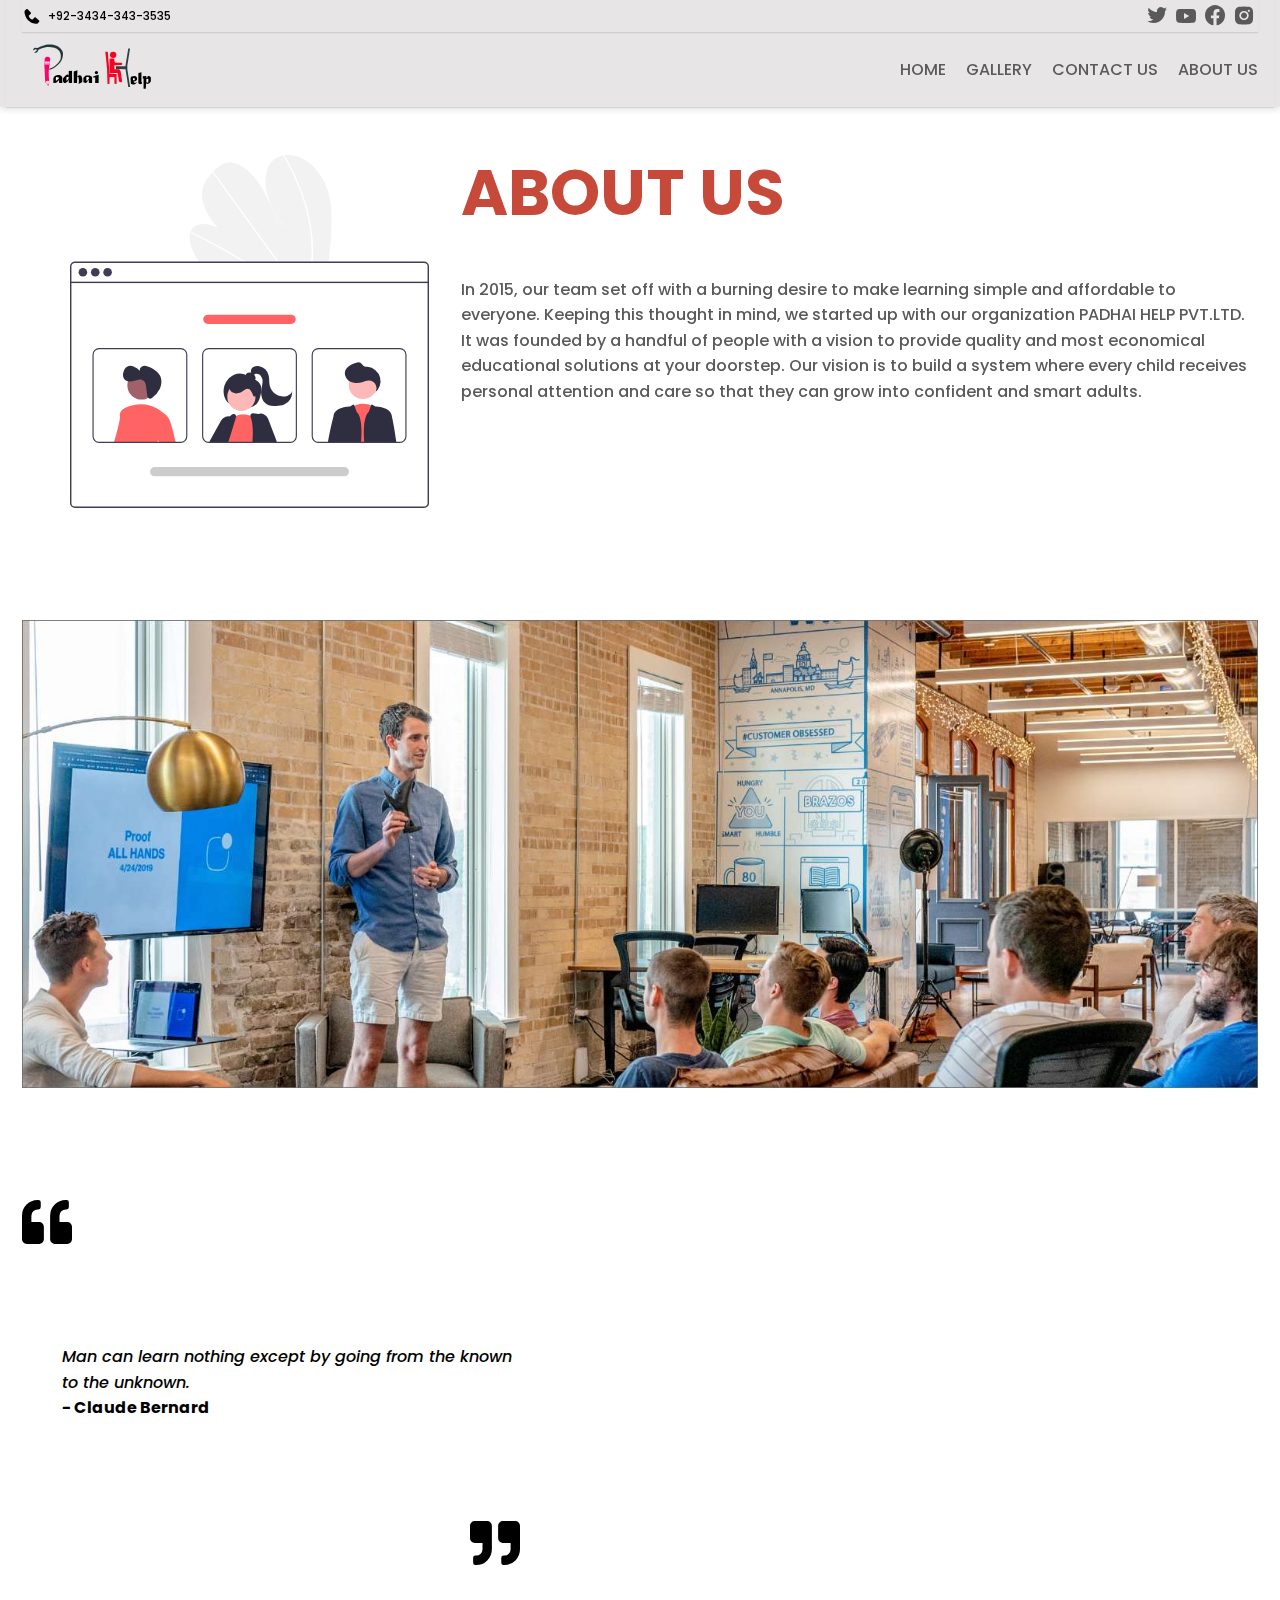
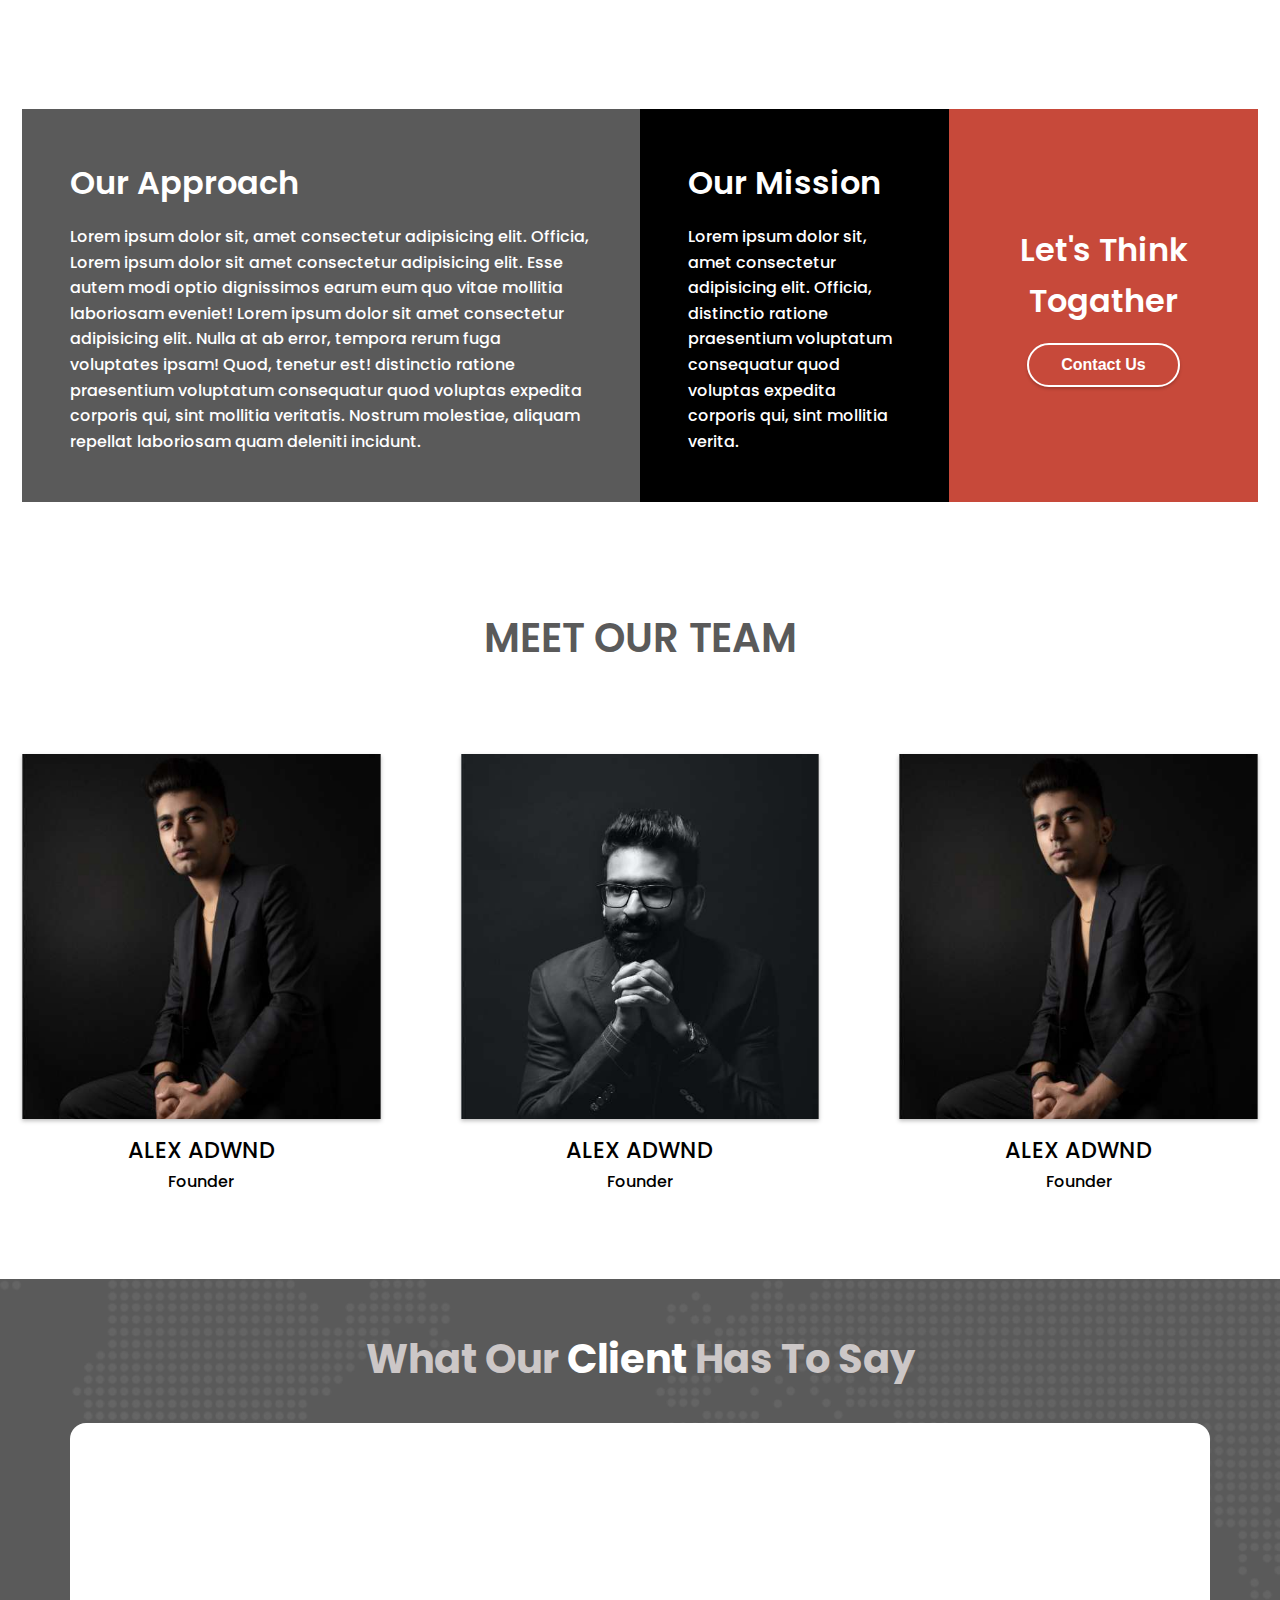
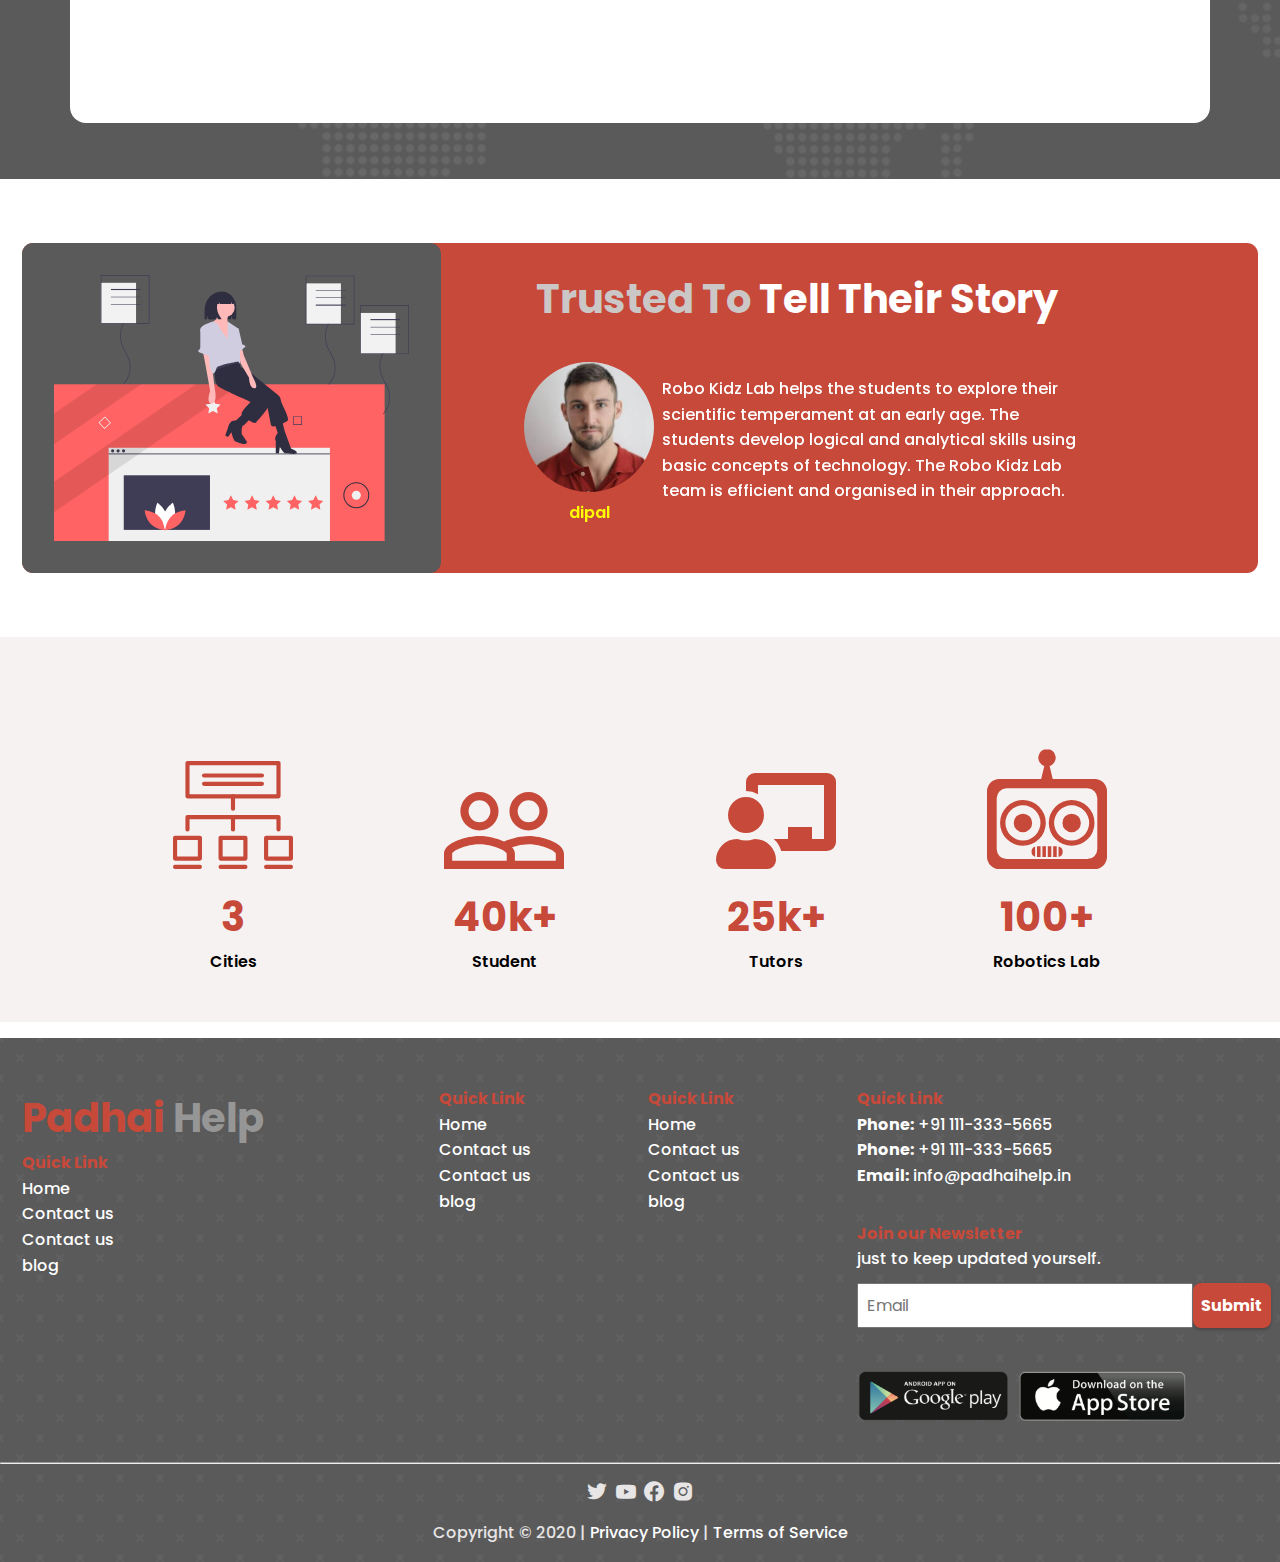
==== aboutus.html @ 0d26198f "first commit" ====
<!DOCTYPE html>
<html lang="en">

<head>
    <meta charset="UTF-8">
    <meta name="viewport" content="width=device-width, initial-scale=1.0">
    <!-- ===== SWIPER CSS ===== -->
    <link rel="stylesheet" href="assets/css/swiper-bundle.min.css">
    <!-- ===== BOX ICONS ===== -->
    <link href='https://cdn.jsdelivr.net/npm/boxicons@2.0.5/css/boxicons.min.css' rel='stylesheet'>
    <!-- ===== CSS ===== -->
    <link rel="stylesheet" href="assets/css/styles.css">

    <script src="https://unpkg.com/aos@2.3.1/dist/aos.js"></script>
    <link href="https://unpkg.com/aos@2.3.1/dist/aos.css" rel="stylesheet">
    <title>Padhai Help</title>
</head>

<body>
    <!--===== SCROLL TOP =====-->
    <a href="#" class="scrolltop" id="scroll-top">
            <i class='bx bx-chevron-up scrolltop__icon'></i>
        </a>


    <!--===== HEADER =====-->
    <header class="top-header" id="header">
        <div class="bd-container top__nav">
            <div class="top__nav">
                <div class="nav top__item">
                    <div class="phone">
                        <i class='bx bxs-phone'></i>
                        <p class="phone__text">+92-3434-343-3535</p>
                    </div>
                    <div class="top__social">
                        <i class='bx bxl-twitter'></i>
                        <i class='bx bxl-youtube'></i>
                        <i class='bx bxl-facebook-circle'></i>
                        <i class='bx bxl-instagram-alt'></i>
                    </div>
                </div>
            </div>
            <nav class="nav">
                <a href="#" class="nav__logo"><img src="./assets/img/logo.svg" alt="" class="img__logo"></a>
                <div class="nav__menu" id="nav-menu">
                    <ul class="nav__list">
                        <li class="nav__item"><a href="./index.html" class="nav__link">home</a></li>
                        <li class="nav__item"><a href="./gallery.html" class="nav__link">gallery</a></li>
                        <li class="nav__item"><a href="./contactus.html" class="nav__link">contact us</a></li>
                        <li class="nav__item"><a href="./aboutus.html" class="nav__link">about us</a></li>
                    </ul>
                </div>
                <div class="nav__toggle">
                    <i class='bx bx-menu' id="nav-toggle"></i>
                </div>
            </nav>
        </div>
</header>


    <!-- about us. html sectiom -->
        <!--===== ABOUT =====-->
        <section class="section" data-aos="fade-up" data-aos-duration="3000">
            <div class="bd-container">
                <div class="main-grid ">
                    <img src="./assets/img/undraw_Team_page_re_cffb.svg" class="robot">
                    <div class="about__content">
                        <div>
                            <h2 class="main__title" style="font-size: 4rem;"><span>about us</span></h2>
                            <p>In 2015, our team set off with a burning desire to make learning simple and affordable to everyone. Keeping this thought in mind, we started up with our organization PADHAI HELP PVT.LTD. It was founded by a handful of people with a vision to provide quality and most economical educational solutions at your doorstep. Our vision is to build a system where every child receives personal attention and care so that they can grow into confident and smart adults.</p>
                        </div>
                    </div>
                </div>
            </div>
    </section>

    <section class="section">
        <div class="bd-container">
            <img src="./assets/img/austin-distel-rxpThOwuVgE-unsplash.jpg" alt="">
        </div>
    </section>


    <section class="section">
        <div class="bd-container">
            <div class="about-quote">
                <div class="blockquote" style="width: 100%; display: flex; justify-content: center; flex-direction: column; position: relative;">
                    <blockquote > 
                        <i style="margin-bottom: 2em;">Man can learn nothing except by going from the known to the unknown.</i>
                        <br>
                        <strong>- Claude Bernard</strong>
                    </blockquote>
                    <img src="./assets/img/Icon awesome-quote-left.svg" alt="" style="width:50px; position: absolute; top:0; left:0;">
                    <img src="./assets/img/Icon awesome-quote-right.svg" alt="" style="width:50px; position: absolute; bottom: 0; right:40px;">
                </div>

                <div>
                    <video width="100%" height="100%" autoplay muted loop>
                        <!-- control  -->
                        <source src="./assets/img/production ID_4065218.mp4" type="video/mp4">
                        Your browser does not support HTML video.
                    </video>
                </div>
            </div>
        </div>
    </section>


    <section class="section">
        <div class="bd-container ">
            <div class="about-mission__container">
                <div style="background-color: #5a5a5a; padding: 3em;">
                    <h2 style="color: #FFF; font-size: 2rem; text-transform: capitalize; margin-bottom: .5em;">our approach</h2>
                    <p>Lorem ipsum dolor sit, amet consectetur adipisicing elit. Officia, Lorem ipsum dolor sit amet consectetur adipisicing elit. Esse autem modi optio dignissimos earum eum quo vitae mollitia laboriosam eveniet! Lorem ipsum dolor sit amet consectetur adipisicing elit. Nulla at ab error, tempora rerum fuga voluptates ipsam! Quod, tenetur est! distinctio ratione praesentium voluptatum consequatur quod voluptas expedita corporis qui, sint mollitia veritatis. Nostrum molestiae, aliquam repellat laboriosam quam deleniti incidunt.</p>
                </div>
                <div style="background-color: #000; padding: 3em;">
                    <h2 style="color: #FFF; font-size: 2rem; text-transform: capitalize; margin-bottom: .5em;">our mission</h2>
                    <p>Lorem ipsum dolor sit, amet consectetur adipisicing elit. Officia, distinctio ratione praesentium voluptatum consequatur quod voluptas expedita corporis qui, sint mollitia verita.</p>
                </div>
                <div class="about-mission3" style="background-color: #C7493A; padding: 3em; display: flex; flex-direction: column; justify-content: center; align-items: center;">
                    <h2 style="color: #FFF; font-size: 2rem; text-transform: capitalize; margin-bottom: .5em; text-align: center;">Let's Think Togather</h2>
                    <button class="button secondery-btn demo__btn" style="border:2px solid white; color: white; border-radius: 5em;">contact us</button>
                </div>
            </div>
        </div>
    </section>


    <section class="section">
        <div class="bd-container ">
            <h1 class="main__title heading__center">meet our team</h1>

            <div class="team__container">
                <div class="main__gallery"style="padding:4em 0; grid-gap: 5em;">
                    <div>
                        <img src="./assets/img/vickiido-brcZCKc5E2Y-unsplash.jpg" alt="" class="main__gallery-img" style="padding:0; ">
                        <p style="text-transform:uppercase; font-size: 1.4rem; margin-top: .6em;" class="heading__center">alex adwnd</p>
                        <p style="text-transform:capitalize" class="heading__center">founder</p>
                    </div>
                    <div>
                        <img src="./assets/img/nith-in-w1N1WmLDyHU-unsplash.jpg" alt="" class="main__gallery-img" style="padding:0; ">
                        <p style="text-transform:uppercase; font-size: 1.4rem; margin-top: .6em;" class="heading__center">alex adwnd</p>
                        <p style="text-transform:capitalize" class="heading__center">founder</p>
                    </div>
                    <div>
                        <img src="./assets/img/vickiido-brcZCKc5E2Y-unsplash.jpg" alt="" class="main__gallery-img" style="padding:0; ">
                        <p style="text-transform:uppercase; font-size: 1.4rem; margin-top: .6em;" class="heading__center">alex adwnd</p>
                        <p style="text-transform:capitalize" class="heading__center">founder</p>
                    </div>
                </div>
            </div>
        </div>
    </section>





    
    
    <!-- about us. html sectiom end -->



        <!-- ===== video section ===== -->
        <section class="section section__video"  style="background-image: url('./assets/img/call-bg.png');" >
            <div class="bd-container">
              
                    <div class="video__container">
                        <h1 class="testimonial__title">what our<span> client </span>has to say</h1>
                        <video width="100%" autoplay muted loop>
                            <!-- control  -->
                            <source src="./assets/img/production ID_4065218.mp4" type="video/mp4">
                            Your browser does not support HTML video.
                        </video>

                    </div>
                
            </div>
        </section>


         <!--===== TESTIMONIAL =====-->
         <section class="section" >
            <div class=" bd-container">
                <div class="testimonial__container">

                    <img src="./assets/img/undraw_feedback_h2ft (1).svg" alt="" class="slider-1">

                    <div class="slider-2">
                        <h1 class="testimonial__title">Trusted to <span>tell their story</span></h1>
                    </div>
                    <div>
                        <div class="block-2 swiper-container">   <!-- Block for swiper-->
                            <div class="swiper-wrapper ">
                                <div class="swiper-slide">
                                    <div class="test__con">
                                        <div class="testimonial__profile">
                                            <img src="./assets/img/testimonial1.jpg" alt="" class="testimonial__img">
                                            <p class="testimonial__name">dipal</p>
                                        </div>
                                        <div class="testimonial__review">
                                            <p>Robo Kidz Lab helps the students to explore their scientific temperament at an early age. The students develop logical and analytical skills using basic concepts of technology. The Robo Kidz Lab team is efficient and organised in their approach.</p>
                                        </div>
                                    </div>
                                </div>
                                <div class="swiper-slide">
                                    <div class="test__con">
                                        <div class="testimonial__profile">
                                            <img src="./assets/img/testimonial2.jpg" alt="" class="testimonial__img">
                                            <p class="testimonial__name">ronaldo</p>
                                        </div>
                                        <div class="testimonial__review">
                                            <p>Robo Kidz Lab helps the students to explore their scientific temperament at an early age. The students develop logical and analytical skills using basic concepts of technology. The Robo Kidz Lab team is efficient and organised in their approach.</p>
                                        </div>
                                    </div>
                                </div>
                                <div class="swiper-slide">
                                    <div class="test__con">
                                        <div class="testimonial__profile">
                                            <img src="./assets/img/testimonial3.jpg" alt="" class="testimonial__img">
                                            <p class="testimonial__name">pingpong</p>
                                        </div>
                                        <div class="testimonial__review">
                                            <p>Robo Kidz Lab helps the students to explore their scientific temperament at an early age. The students develop logical and analytical skills using basic concepts of technology. The Robo Kidz Lab team is efficient and organised in their approach.</p>
                                        </div>
                                    </div>
                                </div>
                            </div>
                        </div>
                    </div>
                </div>
            </div>
        </section>   


        <!--===== quality Section  stats=====-->
        <section class="section"  style="background-color: #f7f2f2;">
            <div class="bd-container">
                <div>
                    <div class="best__svg">
                        <div class="best__container">
                            <div class="best__icon-img">
                                <img src="./assets/img/site_map_algorithm_scheme.svg" alt="" class="best__icon">
                            </div>
                            <div class="best__content">
                                <p class="best__detail">3</p>
                                <p class="best__icon-text">Cities</p>
                            </div>
                        </div>
                        <div class="best__container">
                            <div class="best__icon-img">
                                <img  src="./assets/img/Icon material-people-outline.svg" alt="" class="best__icon">
                            </div>
                            <div class="best__content">
                                <p class="best__detail">40k+</p>
                                <p class="best__icon-text">Student</p>
                            </div>
                        </div>
                        <div class="best__container">
                            <div class="best__icon-img">
                                <img  src="./assets/img/Icon awesome-chalkboard-teacher.svg" alt="" class="best__icon">
                            </div>
                            <div class="best__content">
                                <p class="best__detail">25k+</p>
                                <p class="best__icon-text">Tutors</p>
                            </div>
                        </div>
                        <div class="best__container">
                            <div class="best__icon-img">
                                <img style="color: #5a5a5a;" src="./assets/img/Icon simple-probot.svg" alt="" class="best__icon">
                            </div>
                            <div class="best__content">
                                <p class="best__detail">100+</p>
                                <p class="best__icon-text">Robotics Lab</p>
                            </div>
                        </div>
                    </div>
                </div>
            </div>
        </section>

       <!-- ===== footer== ===== -->
       <footer class="footer__container">
        <div class="bd-container">
            <div class="">
                <div class="footer-grid">
                    <div class="obj1">
                        <a href="#" class="footer__logo"><span>Padhai </span><span style="color:#969696;">Help</span></a>
                        <ul>
                            <li><span class="footer__head">Quick Link</span></li>
                            <li><a href="#">Home</a></li>
                            <li> <a href="#">Contact us</a></li>
                            <li> <a href="#">Contact us</a></li>
                            <li><a href="#">blog</a></li>
                        </ul>
                    </div>
                    <div class="obj2">
                        <ul>
                            <li><span class="footer__head">Quick Link</span></li>
                            <li><a href="#">Home</a></li>
                            <li> <a href="#">Contact us</a></li>
                            <li> <a href="#">Contact us</a></li>
                            <li><a href="#">blog</a></li>
                        </ul>
                    </div>
                    <div class="obj3">
                        <ul>
                            <li><span class="footer__head">Quick Link</span></li>
                            <li><a href="#">Home</a></li>
                            <li> <a href="#">Contact us</a></li>
                            <li> <a href="#">Contact us</a></li>
                            <li><a href="#">blog</a></li>
                        </ul>
                    </div>
                    <div class="obj4 flex__footer">
                        <div class="">
                            <ul>
                                <li><span class="footer__head">Quick Link</span></li>
                                <li><strong>Phone:</strong> +91 111-333-5665</li>
                                <li><strong>Phone:</strong> +91 111-333-5665</li>
                                <li><strong>Email:</strong> info@padhaihelp.in</li>
                            </ul>
                            <p class="footer__head" style="margin-top: 2em;">Join our Newsletter</p>
                            <p>just to keep updated yourself.</p>
                            <form>
                                <div class="footer__form">
                                    <input  type="email" placeholder="Email">
                                    <input  type="submit" class="main-btn button" value="Submit">
                                </div>
                            </form>
                        </div>
                        <img src="./assets/img/app-store.png" alt="" style="margin: 2em 0; width: 330px; align-self: flex-start;">
                    </div>
                </div>
            </div>
        </div>
        <hr>
        <div class="top__social" style="justify-content: center; color: #e7e5e5; margin:1em;">
            <i class='bx bxl-twitter'></i>
            <i class='bx bxl-youtube'></i>
            <i class='bx bxl-facebook-circle'></i>
            <i class='bx bxl-instagram-alt'></i>
        </div>
        <p style="text-align: center; color: #e7e5e5;">Copyright © 2020 | <a href='#'>Privacy Policy</a> | <a href='#'>Terms of Service</a></p>
    </footer>

    
    <!-- <script src="assets/js/mixitup.min.js"></script> -->
    <!-- ===== SWIPER JS ===== -->
    <script src="assets/js/swiper-bundle.min.js"></script>
    <!-- ===== GSAP ===== -->
    <!-- <script src="assets/js/gsap.min.js"></script> -->
    <!--===== MAIN JS =====-->
    <script src="assets/js/main.js"></script>
</body>

</html>
---- assets/css/styles.css ----
/*===== GOOGLE FONTS =====*/
@import url("https://fonts.googleapis.com/css2?family=Poppins:wght@400;500;600;700&display=swap");

/*===== VARIABLES CSS =====*/
:root {
    /* --header-height: 9rem; */
    /*===== Colors =====*/
    --first-color: #C7493A;
    --first-color-dark: #C7493A;
    --sec-color: #e7e5e5;
    --sec-color-dark: #5a5a5a;
    /*===== Font and typography =====*/


    --body-font: 'Poppins', sans-serif;
    --big-font-size: 2.5rem;
    --h1-font-size: 1.5rem;
    --h2-font-size: 1.25rem;
    --h3-font-size: 1.125rem;
    --normal-font-size: 1rem;
    --small-font-size: .913rem;
    --smallest-font-size: .713rem;
    /*===== Font weight =====*/
    --font-medium: 500;
    --font-semi-bold: 600;
    --font-bold: 700;
    /*===== Margenes =====*/
    --mb-1: .5em;
    --mb--7: .7em;
    --mb-2: 1em;
    --mb-3: 1.5em;
    --mb-4: 2em;
    --mb-5: 2.5em;
    --mb-6: 3em;
    /*===== z index =====*/
    --z-normal: 1;
    --z-tootip: 10;
    --z-fixed: 100;
}

/*===== BASE =====*/
*,
::before,
::after {
    box-sizing: border-box;
}

html {
    scroll-behavior: smooth;
}

body {
    margin: var(--header-height) 0 0 0;
    font-family: var(--body-font);
    font-size: var(--normal-font-size);
    font-weight: var(--font-medium);
    background-color: var(--first-color-lighten);
    color: var(--text-color);
    line-height: 1.6;
    overflow-x: hidden;
}

h1,
h2,
h3,
ul,
p {
    margin: 0;
}

h2,
h3 {
    font-weight: var(--font-semi-bold);
}

ul {
    padding: 0;
    list-style: none;
}

a {
    text-decoration: none;
    color: white;
}

img {
    max-width: 100%;
    height: auto;
    display: block;
}

span{
    color: var(--first-color-dark);
    font-weight: 700;
}

label {
    text-transform: capitalize;
}

input,
textarea{
    font-family: var(--body-font);
    font-size: var(--normal-font-size);
    margin-bottom: var(--mb-2);

}

/* ===== LAYOUT ===== */
.section {
    padding: var(--mb-6) 0; 
    margin-bottom: var(--mb-2);
}

.bd-container {
    max-width: calc(1300px - 2rem);
    padding-left: var(--mb-2);
    padding-right: var(--mb-2);
    margin: 0 auto;
}

.top-header {
    width: 100%;
    position: sticky;
    top: 0;
    left: 0;
    z-index: var(--z-fixed);
    background-color: var(--sec-color);
    box-shadow: 0 3px 6px rgba(0, 0, 0, 0.1);
}


/* reusable compononet */
.main__title{
    font-size: var(--big-font-size);
    text-transform: uppercase;
    color: var(--sec-color-dark);
    font-weight: var(--font-semi-bold);
    line-height: 1.2;
    margin-bottom: var(--mb--7);
}


/* =======form============ */
.textarea,
.input{
    width: 100%;
    border: none;
    padding: var(--mb--7);
}

.input {
    height: var(--mb-5);
}

.textarea {
    height: 8em;
}

.footer__form input{
    padding: var(--mb-1);
    margin:var(--mb--7) 0;
}


/* ====button==== */
.button {
    border: none;
    color: #FFF;
    font-size: var(--normal-font-size);
    font-weight:var(--font-bold);
    padding: var(--mb--7) var(--mb-4);
    border-radius: var(--mb-1);
    display: block;
    cursor: pointer;
    box-shadow: 0 2px 3px rgba(47, 10, 13, 0.25);
    text-transform: capitalize;
}

.main-btn{
    background-color: var(--first-color-dark);
    margin-right: var(--mb-2);
}

.main-btn:hover {
    background-color: var(--sec-color-dark);
}

.secondery-btn{
    border: 1px solid var(--first-color-dark);
    color: var(--first-color-dark);
    background-color: transparent;
}

.demo__btn{
    margin-top:var(--mb-2);
}

.secondery-btn:hover {
    background-color: var(--first-color-dark);
    color: white;
}

.service__button {
    margin-top: var(--mb-1);
    font-size: var(--normal-font-size);
}

.form__button {
    background-color: rgb(255, 136, 0);
    width: 9em;
    float: right;
}

.form__button:hover {
    background-color: rgb(255, 115, 0);
}

.footer__submit {
    max-width: 6em;
    border: none;
    background-color: var(--first-color-dark);
    color: #fff;
    font-weight: var(--font-bold)
}

.gallery__button {
    margin:1em auto;
}







/*===== NAV =====*/
.nav {
    height: var(--header-height);
    display: flex;
    justify-content: space-between;
    align-items: center;
}


/* first nav */
.top__nav {
    box-shadow: 0 1px 1px rgba(0, 0, 0, 0.1);
}

.top__item {
    height: var(--mb-4);
}

.phone {
    display: flex;
    align-items: center;
    font-size: var(--h2-font-size);
}

.phone__text {
    font-size: var(--smallest-font-size);
    margin-left: var(--mb-1);
}

.top__social {
    display: flex;
    color: var(--sec-color-dark);
}

.top__social i {
    margin: 0 .15rem;
    font-size: var(--h1-font-size);
}

/* second nav */
.img__logo {
    width: 140px;
}

.nav__item {
    margin-bottom: var(--mb-3);
}

.nav__link {
    color: var(--sec-color-dark);
    text-transform: uppercase;
    transition: .3s;
}

.nav__link:hover {
    color: var(--sec-color);
}

.nav__toggle {
    color: var(--sec-color-dark);
    font-size: var(--h1-font-size);
    cursor: pointer;
    display: flex;
    align-items: center;
}




/* ====== HOME ===== */
.section__home {
    background-color: #f7f2f2;
    padding: var(--mb-4) 0;
}

.home_slider-content {
    padding: 5em; 
}

.home_slider-container {
    display: grid;
    grid-template: repeat(2, 1fr) / repeat(1, 1fr);
}

.home_slider-btn {
    display: flex;
    flex-direction: column;
    align-items: center;
}


.slider__para{
    margin: 0 0 .2rem 0;
    color: var(--sec-color-dark);
    font-size: var(--small-font-size);
}

.heading__center{
    text-align: center;
}

.slider__img {
    width: 250px;
    height: 200px;
    margin: auto;
}



/* ======abiut us */
.main-grid {
    display: grid;
    grid-template-columns: minmax(1em, 1fr) repeat(12, minmax(0px, 122px)) minmax(1em, 1fr);
    grid-gap: var(--mb-4);
}

.robot {
    grid-column: 2/span 4;
}

.about__content {
    grid-column: 6/ span 9;
    color: var(--sec-color-dark);
    display:flex;
    flex-direction: column;
    justify-content: space-between;
}

.text-column {
    column-count: 2;
    column-gap: 40px;
    margin-top: var(--mb-3);
}


.about__btn{
    align-self: flex-end; 
    margin-top: 1em;
}


/* ===== OUR SERVICE =======*/
.bd-grid {
    display: grid;
}

.services__container {
    grid-template-columns: repeat(auto-fill, minmax(315px,1fr));
    gap: var(--mb-4);
    margin-top: var(--mb-6);
}

.services__card {
    padding: var(--mb-4);
    background-color: rgb(235, 235, 235);
    border-radius: var(--mb-1);
    transition: .4s;
    box-shadow: 0 4px 6px rgba(174, 190, 205, 0.3);
    display: flex;
    flex-direction: column;
}

.services__card:hover {
    transform: translateY(-0.5rem);
    box-shadow: 0 6px 8px rgba(174, 190, 205, 0.4);
    background-color: rgb(255, 255, 255);
}

.services__card span{
    font-size: var(--h1-font-size);
}

.service__img,
.service__detail{
    margin: var(--mb-1) 0;
}

.service__img {
    width: 100%;
    height: 150px;
    object-fit: cover;
}

.service__highlight {
    font-size: var(--h3-font-size);
    font-weight: var(--font-semi-bold);
    text-transform: capitalize;
}

.service__detail {
    font-size: var(--small-font-size);
    color: var(--sec-color-dark);
}





/* ====== THE BEST SECTION ===== */
.best__svg {
    display: flex;
    margin-top: var(--mb-4);
}

    
.best__icon-text {
    font-size: var(--normal-font-size);
    font-weight: var(--font-semi-bold);
    text-align: center;
}




/*===== GALLERY =====*/
.gallery__container{
    display: grid;
    grid-template-columns: repeat(auto-fill, minmax(300px, 1fr));
    grid-gap: var(--mb-3);
} 

.img__container {
    box-shadow: 0 0 var(--mb-1) rgba(0,0,0,.25);
    padding: var(--mb-1);
    background: white;
}

.img__container img {
    width: 100%;
}





/*    <!--===== TESTIMONIAL =====-->*/
.testimonial__container{
    background-color: var(--first-color-dark);
}


.testimonial__title{
    color: rgb(204, 199, 199);
    font-weight: var(--font-bold);
    font-size: var(--big-font-size);
    margin: 0 var(--mb-1);
    text-transform: capitalize;
}

.testimonial__title span,
.testimonial__review  {
    color: #FFF;
}

.testimonial__profile {
    color: yellow;
    font-weight: var(--font-semi-bold);
    display: flex;
    flex-direction: column;
    justify-content: center;
}

.testimonial__review {
    font-size: var(--normal-font-size);
    display: flex;
    align-items: center;
}

.testimonial__img {
    border-radius: 50%;
    width: 130px;
    margin: var(--mb-1) auto;
}

.testimonial__name {
    text-align: center;
}



/*===== quality Section =====*/
.best__detail {
    color: var(--first-color-dark);
    font-size: var(--big-font-size);
    font-weight: var(--font-bold);
    text-align: center;
}


/*===== form (ask youy query) =====*/
.query__grid {
    display: grid;
    grid-template-columns: 1fr 1fr;
    column-gap: var(--mb-2);
    grid-auto-rows: 310px;
    color: white;
}

.question__svg {
    display: flex;
    justify-content: center;
}

.faq__container {
    background-color: var(--sec-color-dark);
    border-top-right-radius: 25px;
    grid-column: 1;
    grid-row: 2;
    display: flex;
    flex-direction: column;
    justify-content: space-evenly;
    position:relative;
    font-size: var(--h2-font-size);
    color: #FFF;
    padding: 0 var(--mb-6);
}

.faq__leftOverlay,
.faq__rightOverlay{
    height: 100%; 
    width: 100%; 
    position:absolute; 
    top:0px; 
}

.faq__leftOverlay{
    background-color: #5a5a5a; 
    left:-100%;
}

.faq__rightOverlay{
    background-color: #C7493A; 
    right:-100%;
}

.form__container {
    background-color: var(--first-color);
    grid-column: 2;
    grid-row: 1/3;
    padding: var(--mb-4);
    border-radius: var(--mb-2) 0 0 var(--mb-2);
    position:relative;
}




/* ========video section ====== */
.section__video {
    background-color: var(--sec-color-dark);
    background-size: cover;
}

video {
    height: 300px;
    border-radius: var(--mb-2);
    margin-top: var(--mb-4);
    background-color: rgb(255, 255, 255);
}

.video__container {
    text-align: center;
    padding: 0 var(--mb-6);
}



/* ==========trusted by other============ */
.trust__img,
.trust__container {
    height: 150px;
}

.trust__container,
.trust__head  {
    display: flex;
}

.trust__head {
    align-items: center;
    background-color: var(--first-color-dark);
    color: #FFF;
    font-size: var(--h1-font-size);
    padding: var(--mb--7);
    z-index: var(--z-tootip); 
    position: relative;
}

.trust__overLay{
    height: 100%; 
    width: 210%; 
    position: absolute; 
    top:0px; 
    left:-200%;
}

.trust__list{
    display: flex; 
    cursor: grab;
    overflow: auto;
}

.swiper-container3{
    z-index: -1;
}


/* =======footer===== */
.footer__container {
    padding: var(--mb-6) 0 var(--mb-2);
    background-image: url("data:image/svg+xml,%3Csvg xmlns='http://www.w3.org/2000/svg' width='40' height='40' viewBox='0 0 40 40'%3E%3Cg fill-rule='evenodd'%3E%3Cg fill='%239C92AC' fill-opacity='0.1'%3E%3Cpath d='M0 38.59l2.83-2.83 1.41 1.41L1.41 40H0v-1.41zM0 1.4l2.83 2.83 1.41-1.41L1.41 0H0v1.41zM38.59 40l-2.83-2.83 1.41-1.41L40 38.59V40h-1.41zM40 1.41l-2.83 2.83-1.41-1.41L38.59 0H40v1.41zM20 18.6l2.83-2.83 1.41 1.41L21.41 20l2.83 2.83-1.41 1.41L20 21.41l-2.83 2.83-1.41-1.41L18.59 20l-2.83-2.83 1.41-1.41L20 18.59z'/%3E%3C/g%3E%3C/g%3E%3C/svg%3E");
    background-color: var(--sec-color-dark);
}

.footer-grid {
    display: grid;
    grid-template-columns: repeat(12, minmax(0px, 122px));
    grid-gap: 16px;
    color: #fff;
}

.footer__logo {
    font-size: var(--big-font-size);
    font-weight: var(--font-bold);
}

.obj1,
.obj4 {
    grid-column: span 4;
}

.obj2,
.obj3 {
    grid-column: span 2;
}

.footer__form {
    display: flex;
}


.footer__head {
    color: var(--first-color-dark);
    font-weight: var(--font-bold);
}



/* For small devices */
@media screen and (max-width: 1066px) {
    :root{
        --big-font-size: 2rem;
    }
    
    .robot{
        display: none;
    }

    .main-grid{
        display: initial;
    }

    .about__content{
        grid-column: 1/span 11;
    }

    .text-column {
        column-count: 1;
    }

    .bd-grid {
        gap: var(--mb--7);
    }

    .services__card {
        padding: var(--mb-2);
    }


    .obj1,
    .obj2,
    .obj3 {
        grid-column: span 4;
    }
    
    .obj4 {
        grid-column: 1/-1;

    }
    
    .flex__footer{
        display: flex;
        justify-content: space-between;

    }
}


/* ===== MEDIA QUERIES=====*/
/* below 768px */
@media screen and (max-width:780px) {
    .nav__menu {
        position: absolute;
        top: -300%;
        left: 0;
        width: 100%;
        padding-top: var(--mb-3);
        text-align: center;
        background-color: var(--sec-color);
        transition: .4s;
        box-shadow: 0 2px 4px rgba(0, 0, 0, 0.1);
        border-radius: 0 0 var(--mb-2) var(--mb-2);
        font-size: var(--small-font-size)
    }

    /* Active menu */
    .show-menu {
        top: calc(4.5rem);
    }

    .swiper-button-next,
    .swiper-button-prev {
        display: none;
    }

    .nav__top {
        display: none;
    }

    .home_slider-content {
        text-align: center;
        padding:3em 1em;
    }

    .slider-1 {
        display: none;
    }

    .tonnn {
        padding: var(--mb-6);
    }

    .testimonial__container {
        text-align: center;
        margin: var(--mb-5) 0;
        padding: var(--mb-4) var(--mb-2);
    }


    .question__svg,
    .faq__container {
        display: none;
    }

    
    .form__container {
        grid-column: span 2;
        margin-left: var(--mb-6);
    }

    .flex__footer{
        display: initial;
    }
    
    .best__icon {
        width: 100px;
        margin: 0 auto;
        padding: var(--mb-2)  0;
    }

    .testimonial__title{
        margin: 0 auto;
    }

    .video__container {
        padding: 0 var(--mb-1);
    }
    
    .services__container,
    .gallery__container
     {
        padding :0  8em;
    }


    .demo__btn{
        width: 80%;
        border-radius: 5em;
    }

    .main-btn{
        margin: 0;
    }

    .section__home {
        padding:0;
    }

    .about__btn{
        margin-top: 1em;
    }

    .gallery__button {
        margin:2em auto;
    }
    
    .hid-p{
        display: none;
    }






    .best__svg{
        flex-direction: column;
    }

    .best__container{
        display: flex;
        margin-bottom: 3em;
        justify-content: center;
        align-items: center;
    }

    .best__icon-img{
        background-color: var(--sec-color);
        border-radius: 50%;
        padding:1.2em 2em;
    }

    .best__content{
        width:30%; 
        text-align: center;
    }
}

@media screen and (max-width:618px) {
    .services__container,
    .gallery__container
     {
        padding :0  3em;
    }
    
    .best__icon {
        width: 65px;
        padding: var(--mb-2)  0;
    }

    .obj1{
        grid-column: 1/-1;
    }
    .obj4 {
        grid-column: 1/-1;
    }

    .obj2,
    .obj3 {
        grid-column: span 6;
        grid-row: 4;
    }
}

@media screen and (max-width:500px) {
    .services__container,
    .gallery__container{
        padding :0;
    }

    .form__container {
        margin-left: 0;
    }

    .faq__rightOverlay{
        display: none;
    }

    .testi{
        background-color: var(--first-color);
    }
    
    .footer__form {
        flex-direction: column;
    }

    .bd-grid,
    .gallery__container{
        display: initial;
    }

    .services__card{
        margin-bottom: var(--mb-2);
    }

    .form__container {

        grid-column: 1/-1;
  
        padding: 0;
    }

}


/* above 768px will all applied (pc) */

@media screen and (min-width: 780px) { 
    .home_slider-btn {
        flex-direction: row;
    }

    .demo__btn{
        margin:0;
        /* border-radius: 10em; */
    }

    .nav__list {
        display: flex;
    }

    .nav__item {
        margin: 0 0 0 20px;
    }

    .nav__toggle {
        display: none;
    }

    .swiper-button-next,
    .swiper-button-prev {
        display: block;
    }


    .slider__para{
        font-size: var(--normal-font-size);
        padding-right: 4rem;
    }

    .home_slider-text {
        grid-column: 2;
        grid-row: 1/4;
        align-self: center;
    }

    .home_slider-img {
        grid-row: 1 / -1;
    }



    .slider__img {
        width: 450px;
        height: 400px;

    }


    .testimonial__container {
        display: grid;
        column-gap: var(--mb-3);
        grid-template-columns: auto 60%;
        grid-template-rows: auto auto;
        border-radius: var(--mb--7);
        height: 330px;
    }

    
    .slider-2,
    .slider-1  {
        display: flex;
        align-items: center;
    }

    .slider-1 {
        grid-row: 1/-1;
        background-color: #5a5a5a;
        justify-content: center;
        padding: 2rem;
        border-radius: var(--mb--7);
        height:330px;
    }




    .best__svg {
        justify-content: space-evenly;
        align-items: flex-end;
        
    }

    .best__icon {
        width: 120px;
        padding: var(--mb-4) 0 var(--mb-2) 0;
    }


    







    .test__con {
        display: flex;
        max-width:35em;
       
    }

    .testimonial__profile {
        width:700px;
        display: block;
    }



    .home_slider-container {
        display: grid;
        grid-template: repeat(4, 1fr) / repeat(2, 1fr);

    }

    .hid-pc{
        display: none;
    }

}



/* For tall screens on mobiles y desktop*/

/*===== Slider (swiper) =====*/
.swiper-pagination {
    position: absolute;

}

.swiper-button-prev {
    position: absolute;
    right: 0px;
}

.swiper-pagination-bullet-active {
    background-color: var(--first-color);
}

.swiper-pagination-bullet {
    padding: .350rem;
}

.swiper-button-next:after,
.swiper-button-prev:after {
    color: var(--first-color-dark);
}

/*===== SCROLL TOP =====*/
.scrolltop {
    position: fixed;
    right: 1rem;
    bottom: -20%;
    display: flex;
    justify-content: center;
    align-items: center;
    padding: .5rem;
    background: rgba(123, 111, 113, 0.7);
    border-radius: .5rem;
    z-index: var(--z-tootip);
    transition: .4s;
    visibility: hidden;
  }
  
  .scrolltop:hover {
    background-color: var(--first-color);
  }
  
  .scrolltop__icon {
    font-size: 2rem;
  }
  
  .show-scroll {
    visibility: visible;
    bottom: 1.5rem;
  }









  /* ============Gallery.html=============== */
.gallery__header{
    background-color: var(--sec-color);
    border-radius: var(--mb-1);
    margin-top: var(--mb-3);
}

  .gallery__background-img{
    height: 300px;
    background-repeat: no-repeat;
    background-position: left;
    background-size: contain;
}

  .main__gallery{
      display: grid;
      grid-template-columns: repeat(auto-fit, minmax(320px, 1fr));
      grid-gap: var(--mb-6);
      grid-auto-rows: 365px;
      margin-bottom: 2em;

  }

  .main__gallery-img{
    width:100%; 
    height: 365px; 
    object-fit: cover; 
    padding:var(--mb-2); 
    background-color: gainsboro;
  }

  .gallery__detail{
    padding: var(--mb-6);  
    background-color: var(--sec-color);
    overflow-x: scroll;
  }

  .main__gallery div,
  .gallery__header{
    box-shadow: 0 2px 4px rgba(0,0,0,.25);
  }



  @media screen and (max-width: 560px){
      .gallery__detail{
          padding: var(--mb-2);
      }

      .main__gallery{
          grid-gap: var(--mb-2);
      }

      .one{
          grid-row: 2;
      }

      .two{
          grid-row: 1;
      }
  } 
















  /* ===========comtact.html ======= */


  /* =============================== */
  .contact__wraper{
    position:relative; 
    min-height: 70vh;
  }



  .contact-container{
      display: grid;
      grid-template-columns: repeat(auto-fit, minmax(420px, 1fr));

      left:0; 
      position: absolute; 
      top:37vh; 
      width:100%; 
      box-shadow: 0 2px 5px rgba(0, 0, 0, 0.205);
  }

  .contact-form__wraper{
    background-color: #fff; 
    padding:4em;
  }

  .contact-form__title{
    color:#C7493A; 
    font-size: 1.7rem; 
    text-transform: capitalize; 
    margin-bottom: 1.2em;
  }

  .contact-inputBox{
    border:1px solid #5a5a5a67; 
    border-radius: 3px; 
    margin-bottom: 1.1em;
  }

  .contact-form__button{
    width:100%; 
    background-color: #C7493A;
  }



  .contact-information__container{
   color:#fff; 
   padding:4em; 
   background-color: #C7493A; 
   position: relative;
  }

  .contact-info__svg{
    position: absolute; 
    top:-230px; 
    right:230px;
  }

  .contact-info__title{
    color:#fff; 
    font-size: 1.7rem; 
    text-transform: capitalize; 
    margin-bottom: 1.2em;
  }

  .contact-info__box{
    display: flex; 
    margin-bottom: 3em;
  }

  .contact-info__icon{
      width:30px;
  }

.contact-info__box__child{
    margin-left: 2em;
}

.contact-social__svg{
    font-size: 2.5rem; margin-right: .5em;
}

  

  .after__line{
      position: relative;
  }
  
  .after__line::before{
      content: '';
    position: absolute;
    bottom:-8px;
    width:var(--mb-6);
    height:4px;
    background-color: var(--sec-color-dark);
  }



  /* contact  =============FAQ======== */
.contact-faq__container{
    width:100%; 
    min-height:100vh; 
    margin-top: 20rem;
}

.contact-faq__wrap{
    min-height: 50vh;
}

.accodion__wrap{
    color:#5a5a5a; 
    padding:.2em 4em; 
    box-shadow: 0 2px 5px rgba(0, 0, 0, 0.205), 0 -1px 1px rgba(0, 0, 0, 0.205); 
    border-radius:.5em; 
    margin-bottom: 1.2em;
}




@media screen and (max-width: 845px){
    
  .contact-container{
    top:20vh; 
}

.contact-form__wraper{
    padding-bottom: 15em;
}

.contact-container{
    position: initial; 
}

.contact-faq__container{
    min-height:0; 
    padding: 3em 0;
    margin-top: 0;
}
}


@media screen and (max-width: 550px){
    .contact-form__wraper,
    .contact-information__container{
        padding:2em;
    }

    .contact-form__wraper{
        padding-bottom: 15em;
    }

    .contact-info__svg{
        left:10px;
        top:-160px;
      }

      .contact-info__svg{
        width:200px;
      }

      .accodion__wrap {

        padding: 0 1em;
    }

    
  .contact-container{
    display: initial;
    position: initial; 
}

.tab{
    flex-wrap: wrap;
}

.contact-info__icon{
    width:24px;
}


}












  /* tabs */
  .tab {
    overflow: hidden;

    display: flex; 
    justify-content: space-evenly;
  }
  
  .button_tab {
    background-color: inherit;
    border: none;
    outline: none;
    cursor: pointer;
    font-weight: 700;
    color: var(--first-color-dark);
    padding: 10px 16px;
    transition: 0.3s;
    font-size: 17px;
  }
  
  .button_tab:hover span {
    color:var(--sec-color-dark);
  }
  
  
  .active span {
    border-bottom: 3px solid var(--sec-color-dark);
    color: var(--sec-color-dark);
    padding-bottom: .1em;
  }

  .tabcontent {
      display: none;
    padding: 1em 1.5em;
    border-top: none;
  }
  /* tabs end */


  /* accordion */
  .accordion {
    background-color: transparent;
    color: #444;
    cursor: pointer;
    padding: 18px;
    width: 100%;
    border: none;
    text-align: left;
    outline: none;
    font-size: 15px;
    transition: 0.4s;


    display: flex; 
    justify-content: space-between; 
    align-items: center; 
    margin-bottom: 1em;

   
  }

  .accordion__plus{
    font-weight: 700;
  }

  .accordion__minus{
    font-weight: 700; 
    display: none;
    
  }
  
  
  .panel {
    padding: 0 18px;
    display: none;
    background-color: transparent;
    overflow: hidden;
  }



















  /* ===================about us==========*/
  .about-quote{
    display: grid;
    grid-template-columns: repeat(auto-fit, minmax(320px, 1fr));
    grid-gap: 10em;
    grid-auto-rows: 365px;
    margin-bottom: 2em;
}

.about-mission__container{
    color: #FFF; 
    display: grid; 
    grid-template-columns: 2fr 1fr 1fr;
}

@media screen and (max-width: 1277px){
    .about-mission__container{
        grid-template-columns: 2fr 1fr;
    }

    .about-mission3{
        grid-column: 1/-1;
    }
}

@media screen and (max-width: 843px){
    .about-mission__container,
    .about-quote,
    .main__gallery{
        display: initial; 
    }

    .blockquote {
        height: 300px;
        background-color: aqua;
    }
}
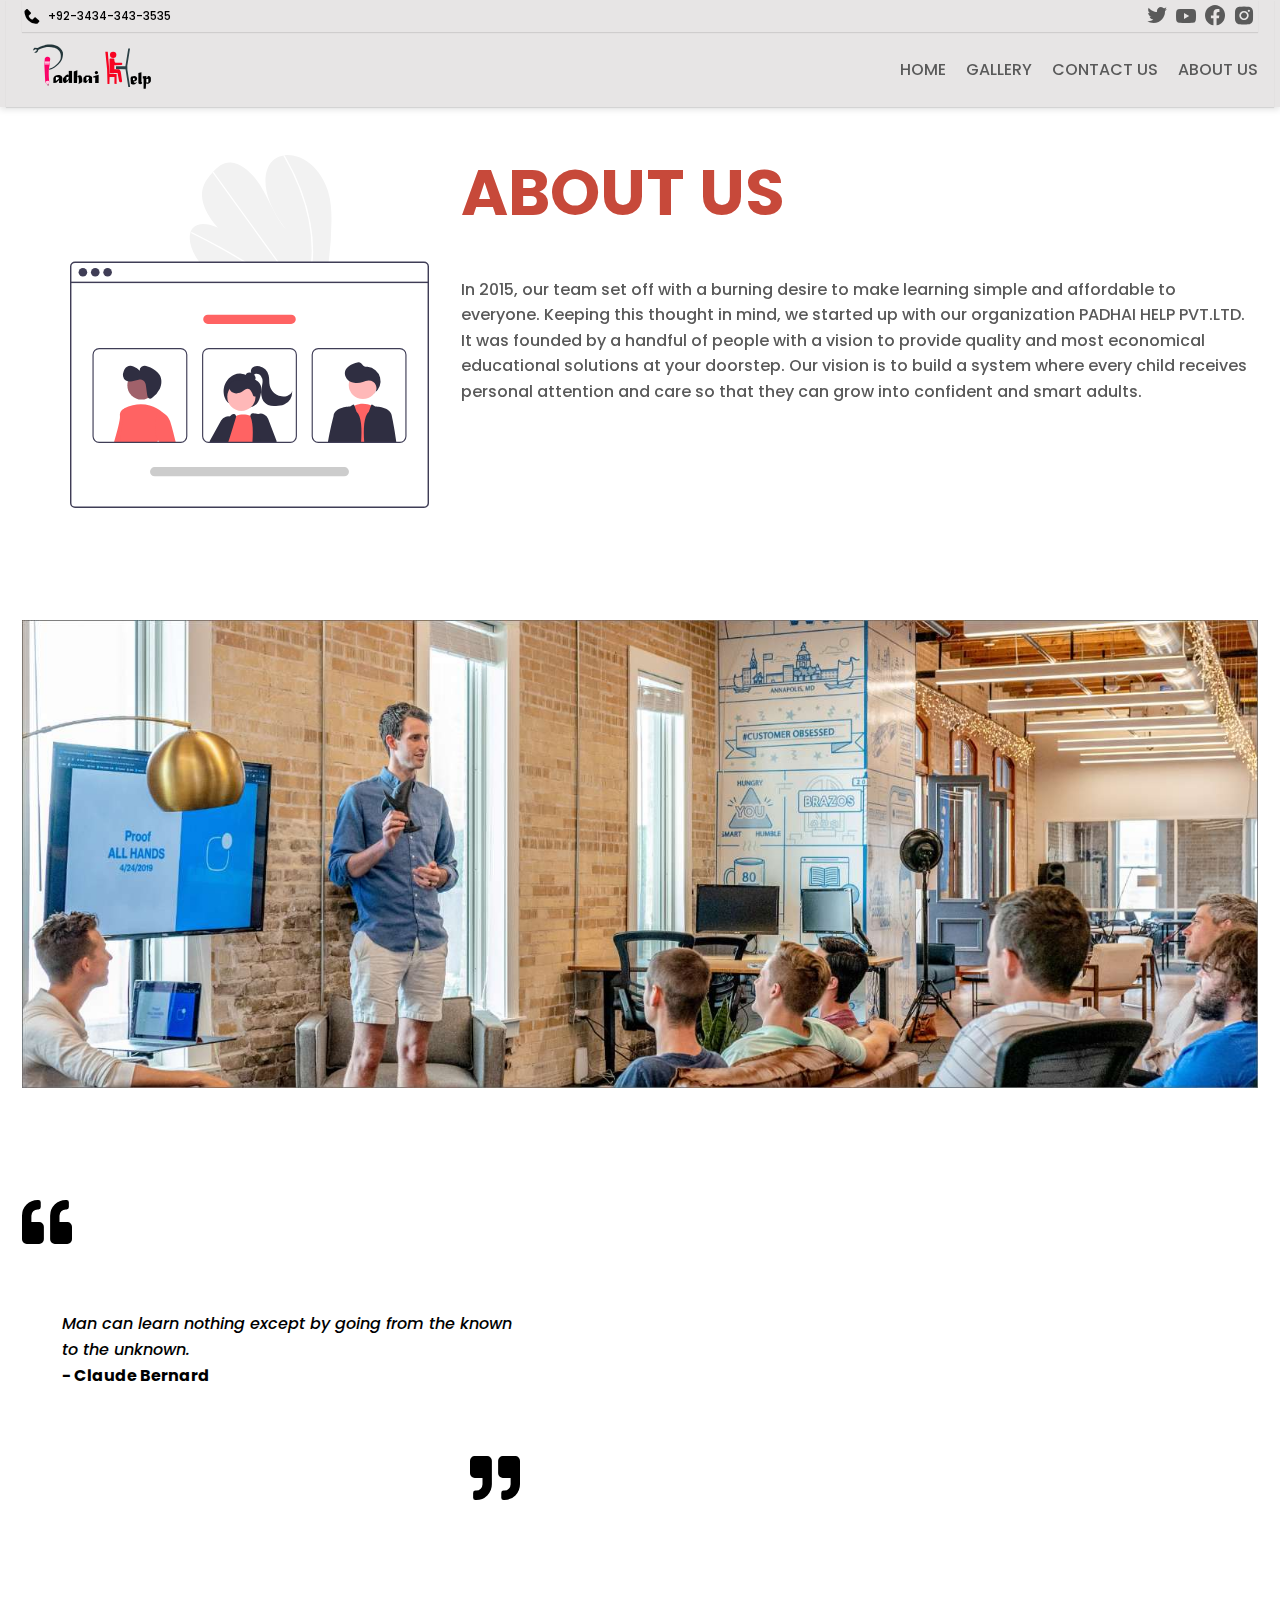
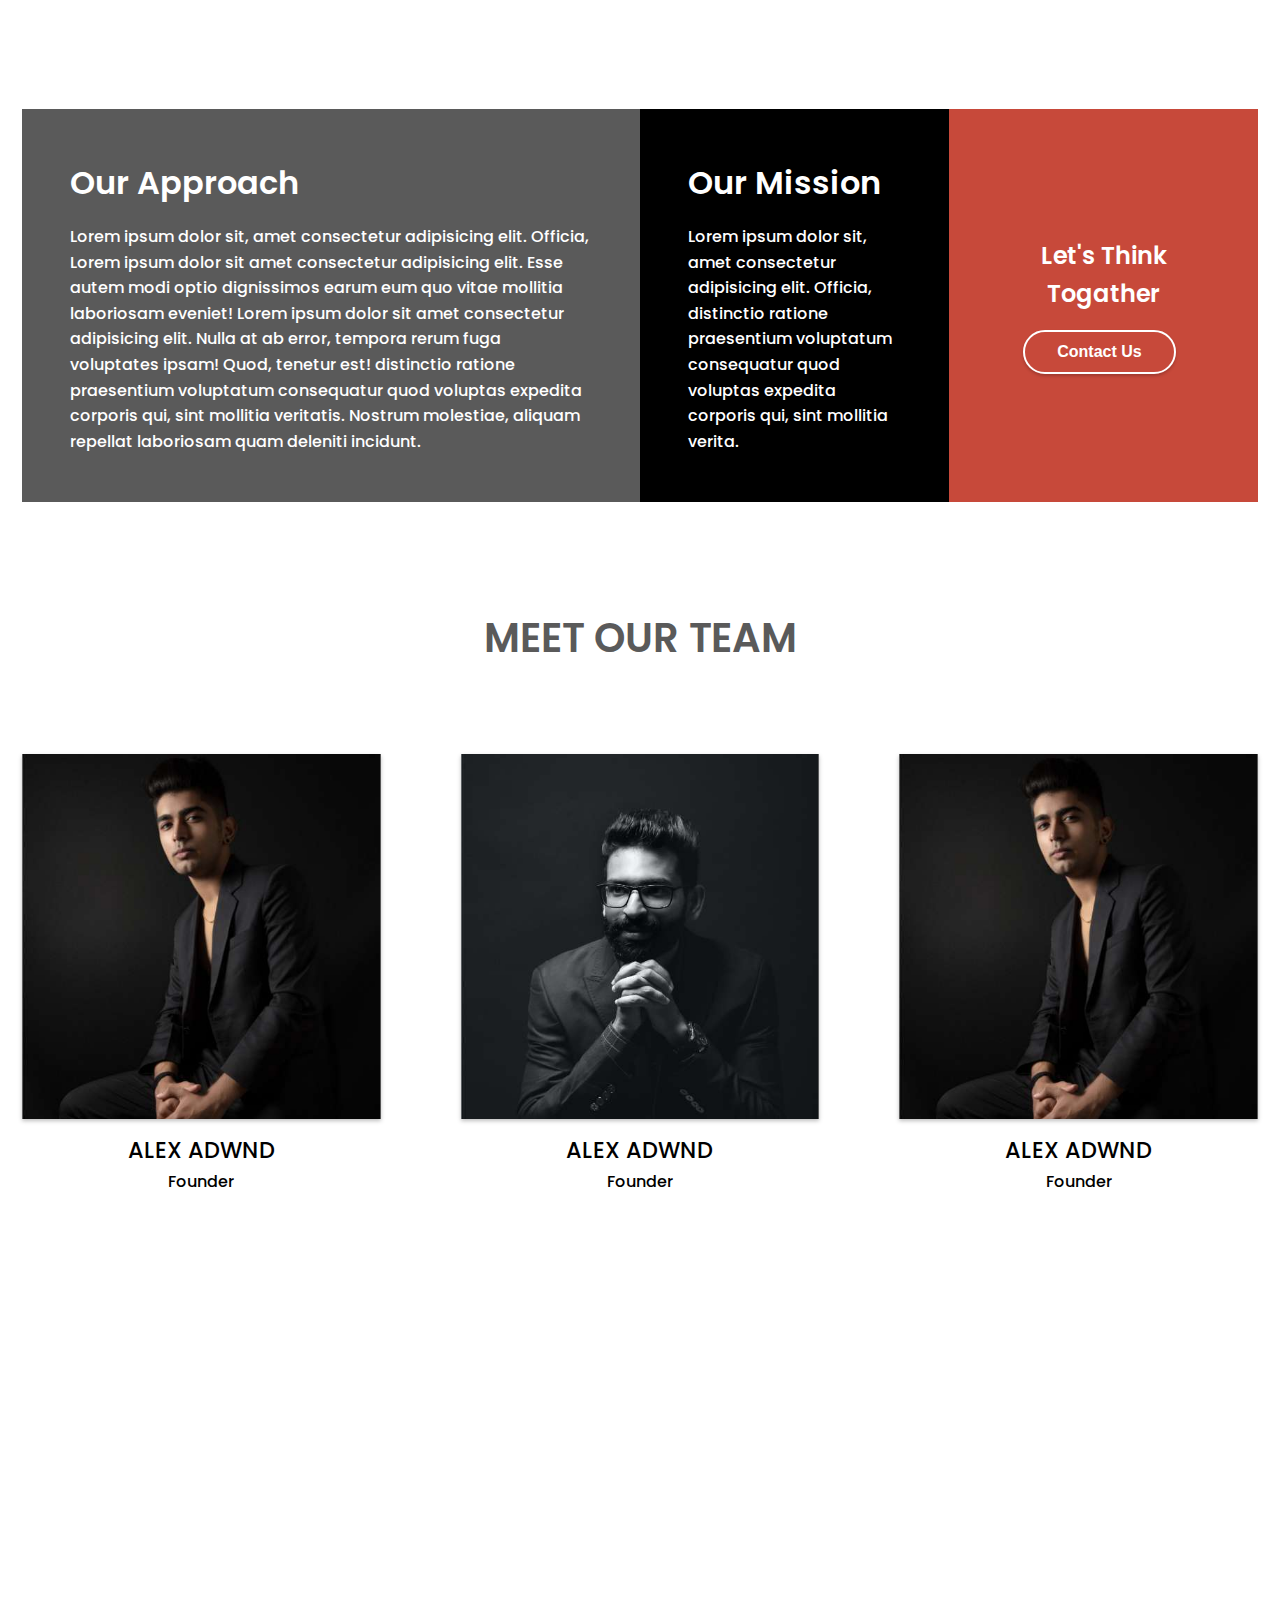
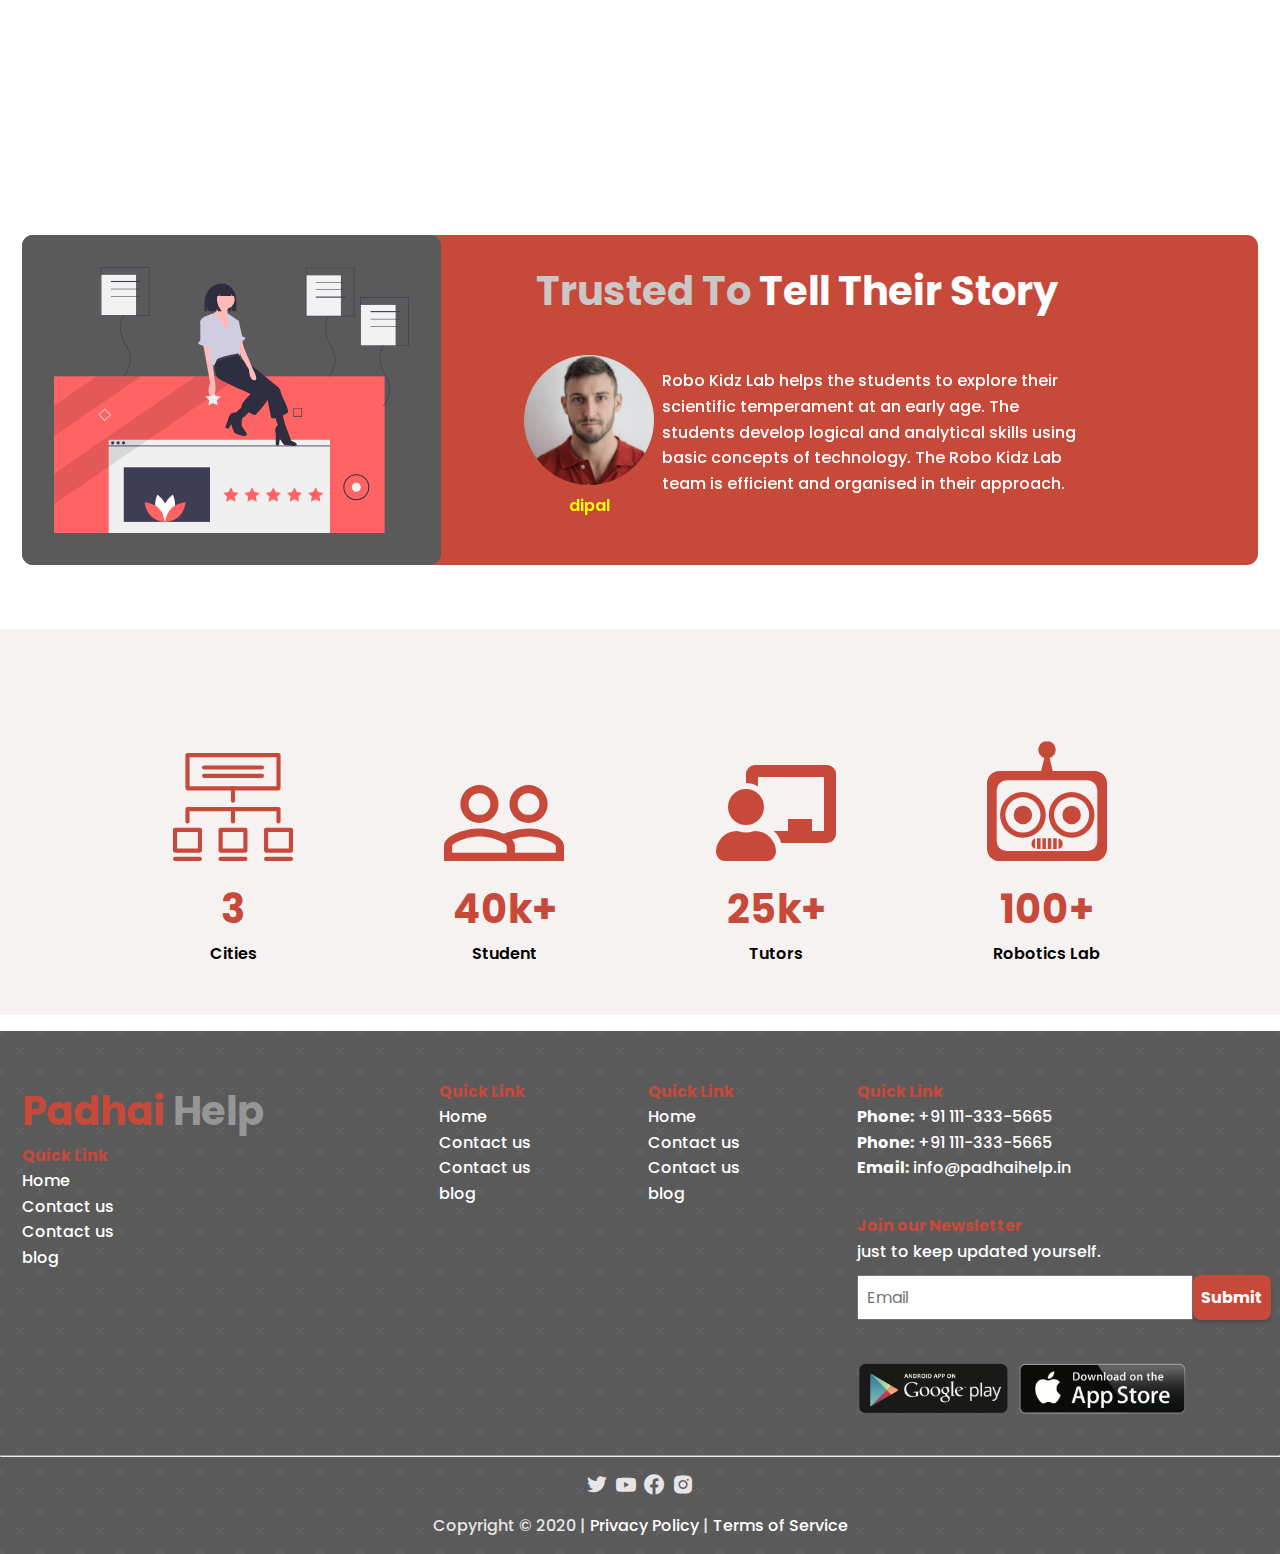
==== commit f3a09041: "Add files via upload" ====
--- a/aboutus.html
+++ b/aboutus.html
@@ -1,358 +1,369 @@
-<!DOCTYPE html>
-<html lang="en">
-
-<head>
-    <meta charset="UTF-8">
-    <meta name="viewport" content="width=device-width, initial-scale=1.0">
-    <!-- ===== SWIPER CSS ===== -->
-    <link rel="stylesheet" href="assets/css/swiper-bundle.min.css">
-    <!-- ===== BOX ICONS ===== -->
-    <link href='https://cdn.jsdelivr.net/npm/boxicons@2.0.5/css/boxicons.min.css' rel='stylesheet'>
-    <!-- ===== CSS ===== -->
-    <link rel="stylesheet" href="assets/css/styles.css">
-
-    <script src="https://unpkg.com/aos@2.3.1/dist/aos.js"></script>
-    <link href="https://unpkg.com/aos@2.3.1/dist/aos.css" rel="stylesheet">
-    <title>Padhai Help</title>
-</head>
-
-<body>
-    <!--===== SCROLL TOP =====-->
-    <a href="#" class="scrolltop" id="scroll-top">
-            <i class='bx bx-chevron-up scrolltop__icon'></i>
-        </a>
-
-
-    <!--===== HEADER =====-->
-    <header class="top-header" id="header">
-        <div class="bd-container top__nav">
-            <div class="top__nav">
-                <div class="nav top__item">
-                    <div class="phone">
-                        <i class='bx bxs-phone'></i>
-                        <p class="phone__text">+92-3434-343-3535</p>
-                    </div>
-                    <div class="top__social">
-                        <i class='bx bxl-twitter'></i>
-                        <i class='bx bxl-youtube'></i>
-                        <i class='bx bxl-facebook-circle'></i>
-                        <i class='bx bxl-instagram-alt'></i>
-                    </div>
-                </div>
-            </div>
-            <nav class="nav">
-                <a href="#" class="nav__logo"><img src="./assets/img/logo.svg" alt="" class="img__logo"></a>
-                <div class="nav__menu" id="nav-menu">
-                    <ul class="nav__list">
-                        <li class="nav__item"><a href="./index.html" class="nav__link">home</a></li>
-                        <li class="nav__item"><a href="./gallery.html" class="nav__link">gallery</a></li>
-                        <li class="nav__item"><a href="./contactus.html" class="nav__link">contact us</a></li>
-                        <li class="nav__item"><a href="./aboutus.html" class="nav__link">about us</a></li>
-                    </ul>
-                </div>
-                <div class="nav__toggle">
-                    <i class='bx bx-menu' id="nav-toggle"></i>
-                </div>
-            </nav>
-        </div>
-</header>
-
-
-    <!-- about us. html sectiom -->
-        <!--===== ABOUT =====-->
-        <section class="section" data-aos="fade-up" data-aos-duration="3000">
-            <div class="bd-container">
-                <div class="main-grid ">
-                    <img src="./assets/img/undraw_Team_page_re_cffb.svg" class="robot">
-                    <div class="about__content">
-                        <div>
-                            <h2 class="main__title" style="font-size: 4rem;"><span>about us</span></h2>
-                            <p>In 2015, our team set off with a burning desire to make learning simple and affordable to everyone. Keeping this thought in mind, we started up with our organization PADHAI HELP PVT.LTD. It was founded by a handful of people with a vision to provide quality and most economical educational solutions at your doorstep. Our vision is to build a system where every child receives personal attention and care so that they can grow into confident and smart adults.</p>
-                        </div>
-                    </div>
-                </div>
-            </div>
-    </section>
-
-    <section class="section">
-        <div class="bd-container">
-            <img src="./assets/img/austin-distel-rxpThOwuVgE-unsplash.jpg" alt="">
-        </div>
-    </section>
-
-
-    <section class="section">
-        <div class="bd-container">
-            <div class="about-quote">
-                <div class="blockquote" style="width: 100%; display: flex; justify-content: center; flex-direction: column; position: relative;">
-                    <blockquote > 
-                        <i style="margin-bottom: 2em;">Man can learn nothing except by going from the known to the unknown.</i>
-                        <br>
-                        <strong>- Claude Bernard</strong>
-                    </blockquote>
-                    <img src="./assets/img/Icon awesome-quote-left.svg" alt="" style="width:50px; position: absolute; top:0; left:0;">
-                    <img src="./assets/img/Icon awesome-quote-right.svg" alt="" style="width:50px; position: absolute; bottom: 0; right:40px;">
-                </div>
-
-                <div>
-                    <video width="100%" height="100%" autoplay muted loop>
-                        <!-- control  -->
-                        <source src="./assets/img/production ID_4065218.mp4" type="video/mp4">
-                        Your browser does not support HTML video.
-                    </video>
-                </div>
-            </div>
-        </div>
-    </section>
-
-
-    <section class="section">
-        <div class="bd-container ">
-            <div class="about-mission__container">
-                <div style="background-color: #5a5a5a; padding: 3em;">
-                    <h2 style="color: #FFF; font-size: 2rem; text-transform: capitalize; margin-bottom: .5em;">our approach</h2>
-                    <p>Lorem ipsum dolor sit, amet consectetur adipisicing elit. Officia, Lorem ipsum dolor sit amet consectetur adipisicing elit. Esse autem modi optio dignissimos earum eum quo vitae mollitia laboriosam eveniet! Lorem ipsum dolor sit amet consectetur adipisicing elit. Nulla at ab error, tempora rerum fuga voluptates ipsam! Quod, tenetur est! distinctio ratione praesentium voluptatum consequatur quod voluptas expedita corporis qui, sint mollitia veritatis. Nostrum molestiae, aliquam repellat laboriosam quam deleniti incidunt.</p>
-                </div>
-                <div style="background-color: #000; padding: 3em;">
-                    <h2 style="color: #FFF; font-size: 2rem; text-transform: capitalize; margin-bottom: .5em;">our mission</h2>
-                    <p>Lorem ipsum dolor sit, amet consectetur adipisicing elit. Officia, distinctio ratione praesentium voluptatum consequatur quod voluptas expedita corporis qui, sint mollitia verita.</p>
-                </div>
-                <div class="about-mission3" style="background-color: #C7493A; padding: 3em; display: flex; flex-direction: column; justify-content: center; align-items: center;">
-                    <h2 style="color: #FFF; font-size: 2rem; text-transform: capitalize; margin-bottom: .5em; text-align: center;">Let's Think Togather</h2>
-                    <button class="button secondery-btn demo__btn" style="border:2px solid white; color: white; border-radius: 5em;">contact us</button>
-                </div>
-            </div>
-        </div>
-    </section>
-
-
-    <section class="section">
-        <div class="bd-container ">
-            <h1 class="main__title heading__center">meet our team</h1>
-
-            <div class="team__container">
-                <div class="main__gallery"style="padding:4em 0; grid-gap: 5em;">
-                    <div>
-                        <img src="./assets/img/vickiido-brcZCKc5E2Y-unsplash.jpg" alt="" class="main__gallery-img" style="padding:0; ">
-                        <p style="text-transform:uppercase; font-size: 1.4rem; margin-top: .6em;" class="heading__center">alex adwnd</p>
-                        <p style="text-transform:capitalize" class="heading__center">founder</p>
-                    </div>
-                    <div>
-                        <img src="./assets/img/nith-in-w1N1WmLDyHU-unsplash.jpg" alt="" class="main__gallery-img" style="padding:0; ">
-                        <p style="text-transform:uppercase; font-size: 1.4rem; margin-top: .6em;" class="heading__center">alex adwnd</p>
-                        <p style="text-transform:capitalize" class="heading__center">founder</p>
-                    </div>
-                    <div>
-                        <img src="./assets/img/vickiido-brcZCKc5E2Y-unsplash.jpg" alt="" class="main__gallery-img" style="padding:0; ">
-                        <p style="text-transform:uppercase; font-size: 1.4rem; margin-top: .6em;" class="heading__center">alex adwnd</p>
-                        <p style="text-transform:capitalize" class="heading__center">founder</p>
-                    </div>
-                </div>
-            </div>
-        </div>
-    </section>
-
-
-
-
-
-    
-    
-    <!-- about us. html sectiom end -->
-
-
-
-        <!-- ===== video section ===== -->
-        <section class="section section__video"  style="background-image: url('./assets/img/call-bg.png');" >
-            <div class="bd-container">
-              
-                    <div class="video__container">
-                        <h1 class="testimonial__title">what our<span> client </span>has to say</h1>
-                        <video width="100%" autoplay muted loop>
-                            <!-- control  -->
-                            <source src="./assets/img/production ID_4065218.mp4" type="video/mp4">
-                            Your browser does not support HTML video.
-                        </video>
-
-                    </div>
-                
-            </div>
-        </section>
-
-
-         <!--===== TESTIMONIAL =====-->
-         <section class="section" >
-            <div class=" bd-container">
-                <div class="testimonial__container">
-
-                    <img src="./assets/img/undraw_feedback_h2ft (1).svg" alt="" class="slider-1">
-
-                    <div class="slider-2">
-                        <h1 class="testimonial__title">Trusted to <span>tell their story</span></h1>
-                    </div>
-                    <div>
-                        <div class="block-2 swiper-container">   <!-- Block for swiper-->
-                            <div class="swiper-wrapper ">
-                                <div class="swiper-slide">
-                                    <div class="test__con">
-                                        <div class="testimonial__profile">
-                                            <img src="./assets/img/testimonial1.jpg" alt="" class="testimonial__img">
-                                            <p class="testimonial__name">dipal</p>
-                                        </div>
-                                        <div class="testimonial__review">
-                                            <p>Robo Kidz Lab helps the students to explore their scientific temperament at an early age. The students develop logical and analytical skills using basic concepts of technology. The Robo Kidz Lab team is efficient and organised in their approach.</p>
-                                        </div>
-                                    </div>
-                                </div>
-                                <div class="swiper-slide">
-                                    <div class="test__con">
-                                        <div class="testimonial__profile">
-                                            <img src="./assets/img/testimonial2.jpg" alt="" class="testimonial__img">
-                                            <p class="testimonial__name">ronaldo</p>
-                                        </div>
-                                        <div class="testimonial__review">
-                                            <p>Robo Kidz Lab helps the students to explore their scientific temperament at an early age. The students develop logical and analytical skills using basic concepts of technology. The Robo Kidz Lab team is efficient and organised in their approach.</p>
-                                        </div>
-                                    </div>
-                                </div>
-                                <div class="swiper-slide">
-                                    <div class="test__con">
-                                        <div class="testimonial__profile">
-                                            <img src="./assets/img/testimonial3.jpg" alt="" class="testimonial__img">
-                                            <p class="testimonial__name">pingpong</p>
-                                        </div>
-                                        <div class="testimonial__review">
-                                            <p>Robo Kidz Lab helps the students to explore their scientific temperament at an early age. The students develop logical and analytical skills using basic concepts of technology. The Robo Kidz Lab team is efficient and organised in their approach.</p>
-                                        </div>
-                                    </div>
-                                </div>
-                            </div>
-                        </div>
-                    </div>
-                </div>
-            </div>
-        </section>   
-
-
-        <!--===== quality Section  stats=====-->
-        <section class="section"  style="background-color: #f7f2f2;">
-            <div class="bd-container">
-                <div>
-                    <div class="best__svg">
-                        <div class="best__container">
-                            <div class="best__icon-img">
-                                <img src="./assets/img/site_map_algorithm_scheme.svg" alt="" class="best__icon">
-                            </div>
-                            <div class="best__content">
-                                <p class="best__detail">3</p>
-                                <p class="best__icon-text">Cities</p>
-                            </div>
-                        </div>
-                        <div class="best__container">
-                            <div class="best__icon-img">
-                                <img  src="./assets/img/Icon material-people-outline.svg" alt="" class="best__icon">
-                            </div>
-                            <div class="best__content">
-                                <p class="best__detail">40k+</p>
-                                <p class="best__icon-text">Student</p>
-                            </div>
-                        </div>
-                        <div class="best__container">
-                            <div class="best__icon-img">
-                                <img  src="./assets/img/Icon awesome-chalkboard-teacher.svg" alt="" class="best__icon">
-                            </div>
-                            <div class="best__content">
-                                <p class="best__detail">25k+</p>
-                                <p class="best__icon-text">Tutors</p>
-                            </div>
-                        </div>
-                        <div class="best__container">
-                            <div class="best__icon-img">
-                                <img style="color: #5a5a5a;" src="./assets/img/Icon simple-probot.svg" alt="" class="best__icon">
-                            </div>
-                            <div class="best__content">
-                                <p class="best__detail">100+</p>
-                                <p class="best__icon-text">Robotics Lab</p>
-                            </div>
-                        </div>
-                    </div>
-                </div>
-            </div>
-        </section>
-
-       <!-- ===== footer== ===== -->
-       <footer class="footer__container">
-        <div class="bd-container">
-            <div class="">
-                <div class="footer-grid">
-                    <div class="obj1">
-                        <a href="#" class="footer__logo"><span>Padhai </span><span style="color:#969696;">Help</span></a>
-                        <ul>
-                            <li><span class="footer__head">Quick Link</span></li>
-                            <li><a href="#">Home</a></li>
-                            <li> <a href="#">Contact us</a></li>
-                            <li> <a href="#">Contact us</a></li>
-                            <li><a href="#">blog</a></li>
-                        </ul>
-                    </div>
-                    <div class="obj2">
-                        <ul>
-                            <li><span class="footer__head">Quick Link</span></li>
-                            <li><a href="#">Home</a></li>
-                            <li> <a href="#">Contact us</a></li>
-                            <li> <a href="#">Contact us</a></li>
-                            <li><a href="#">blog</a></li>
-                        </ul>
-                    </div>
-                    <div class="obj3">
-                        <ul>
-                            <li><span class="footer__head">Quick Link</span></li>
-                            <li><a href="#">Home</a></li>
-                            <li> <a href="#">Contact us</a></li>
-                            <li> <a href="#">Contact us</a></li>
-                            <li><a href="#">blog</a></li>
-                        </ul>
-                    </div>
-                    <div class="obj4 flex__footer">
-                        <div class="">
-                            <ul>
-                                <li><span class="footer__head">Quick Link</span></li>
-                                <li><strong>Phone:</strong> +91 111-333-5665</li>
-                                <li><strong>Phone:</strong> +91 111-333-5665</li>
-                                <li><strong>Email:</strong> info@padhaihelp.in</li>
-                            </ul>
-                            <p class="footer__head" style="margin-top: 2em;">Join our Newsletter</p>
-                            <p>just to keep updated yourself.</p>
-                            <form>
-                                <div class="footer__form">
-                                    <input  type="email" placeholder="Email">
-                                    <input  type="submit" class="main-btn button" value="Submit">
-                                </div>
-                            </form>
-                        </div>
-                        <img src="./assets/img/app-store.png" alt="" style="margin: 2em 0; width: 330px; align-self: flex-start;">
-                    </div>
-                </div>
-            </div>
-        </div>
-        <hr>
-        <div class="top__social" style="justify-content: center; color: #e7e5e5; margin:1em;">
-            <i class='bx bxl-twitter'></i>
-            <i class='bx bxl-youtube'></i>
-            <i class='bx bxl-facebook-circle'></i>
-            <i class='bx bxl-instagram-alt'></i>
-        </div>
-        <p style="text-align: center; color: #e7e5e5;">Copyright © 2020 | <a href='#'>Privacy Policy</a> | <a href='#'>Terms of Service</a></p>
-    </footer>
-
-    
-    <!-- <script src="assets/js/mixitup.min.js"></script> -->
-    <!-- ===== SWIPER JS ===== -->
-    <script src="assets/js/swiper-bundle.min.js"></script>
-    <!-- ===== GSAP ===== -->
-    <!-- <script src="assets/js/gsap.min.js"></script> -->
-    <!--===== MAIN JS =====-->
-    <script src="assets/js/main.js"></script>
-</body>
-
+<!DOCTYPE html>
+<html lang="en">
+
+<head>
+    <meta charset="UTF-8">
+    <meta name="viewport" content="width=device-width, initial-scale=1.0">
+    <!-- ===== SWIPER CSS ===== -->
+    <link rel="stylesheet" href="assets/css/swiper-bundle.min.css">
+    <!-- ===== BOX ICONS ===== -->
+    <link href='https://cdn.jsdelivr.net/npm/boxicons@2.0.5/css/boxicons.min.css' rel='stylesheet'>
+    <!-- ===== CSS ===== -->
+    <link rel="stylesheet" href="assets/css/styles.css">
+
+    <script src="https://unpkg.com/aos@2.3.1/dist/aos.js"></script>
+    <link href="https://unpkg.com/aos@2.3.1/dist/aos.css" rel="stylesheet">
+    <title>Padhai Help</title>
+</head>
+
+<body>
+    <!--===== SCROLL TOP =====-->
+    <a href="#" class="scrolltop" id="scroll-top">
+            <i class='bx bx-chevron-up scrolltop__icon'></i>
+        </a>
+
+
+    <!--===== HEADER =====-->
+    <header class="top-header" id="header">
+        <div class="bd-container top__nav">
+            <div class="top__nav hid-mobile">
+                <div class="nav top__item">
+                    <div class="phone">
+                        <i class='bx bxs-phone'></i>
+                        <p class="phone__text">+92-3434-343-3535</p>
+                    </div>
+                    <div class="top__social">
+                        <i class='bx bxl-twitter'></i>
+                        <i class='bx bxl-youtube'></i>
+                        <i class='bx bxl-facebook-circle'></i>
+                        <i class='bx bxl-instagram-alt'></i>
+                    </div>
+                </div>
+            </div>
+            <nav class="nav">
+                <a href="#" class="nav__logo"><img src="./assets/img/logo.svg" alt="" class="img__logo"></a>
+                <div class="nav__menu" id="nav-menu">
+                    <ul class="nav__list">
+                        <li class="nav__item"><a href="./index.html" class="nav__link">home</a></li>
+                        <li class="nav__item"><a href="./gallery.html" class="nav__link">gallery</a></li>
+                        <li class="nav__item"><a href="./contactus.html" class="nav__link">contact us</a></li>
+                        <li class="nav__item"><a href="./aboutus.html" class="nav__link">about us</a></li>
+                    </ul>
+                </div>
+                <div class="nav__toggle">
+                    <i class='bx bx-menu' id="nav-toggle"></i>
+                </div>
+            </nav>
+        </div>
+</header>
+
+
+    <!-- about us. html sectiom -->
+        <!--===== ABOUT =====-->
+        <section class="section" data-aos="fade-up" data-aos-duration="3000">
+            <div class="bd-container">
+                <div class="main-grid ">
+                    <img src="./assets/img/undraw_Team_page_re_cffb.svg" class="robot">
+                    <div class="about__content">
+                        <div>
+                            <h2 class="main__title about-title"><span>about us</span></h2>
+                            <p>In 2015, our team set off with a burning desire to make learning simple and affordable to everyone. Keeping this thought in mind, we started up with our organization PADHAI HELP PVT.LTD. It was founded by a handful of people with a vision to provide quality and most economical educational solutions at your doorstep. Our vision is to build a system where every child receives personal attention and care so that they can grow into confident and smart adults.</p>
+                        </div>
+                    </div>
+                </div>
+            </div>
+    </section>
+
+    <section class="section">
+        <div class="bd-container">
+            <img src="./assets/img/austin-distel-rxpThOwuVgE-unsplash.jpg" alt="">
+        </div>
+    </section>
+
+
+    <section class="section">
+        <div class="bd-container">
+            <div class="about-quote">
+                <div class="about-blockquote">
+                    <blockquote > 
+                        <i>Man can learn nothing except by going from the known to the unknown.</i>
+                        <br>
+                        <strong>- Claude Bernard</strong>
+                    </blockquote>
+                    <img src="./assets/img/Icon awesome-quote-left.svg" alt="" class="quote__semi__left">
+                    <img src="./assets/img/Icon awesome-quote-right.svg" alt="" class="quote__semi__right">
+                </div>
+
+                <div>
+                    <video width="100%" height="100%" autoplay muted loop>
+                        <!-- control  -->
+                        <source src="./assets/img/production ID_4065218.mp4" type="video/mp4">
+                        Your browser does not support HTML video.
+                    </video>
+                </div>
+            </div>
+        </div>
+    </section>
+
+
+    <section class="section">
+        <div class="bd-container ">
+            <div class="about-mission__container">
+                <div class="about-approch">
+                    <h2 class="about-mission__title">our approach</h2>
+                    <p>Lorem ipsum dolor sit, amet consectetur adipisicing elit. Officia, Lorem ipsum dolor sit amet consectetur adipisicing elit. Esse autem modi optio dignissimos earum eum quo vitae mollitia laboriosam eveniet! Lorem ipsum dolor sit amet consectetur adipisicing elit. Nulla at ab error, tempora rerum fuga voluptates ipsam! Quod, tenetur est! distinctio ratione praesentium voluptatum consequatur quod voluptas expedita corporis qui, sint mollitia veritatis. Nostrum molestiae, aliquam repellat laboriosam quam deleniti incidunt.</p>
+                </div>
+                <div class="about-mission">
+                    <h2 class="about-mission__title">our mission</h2>
+                    <p>Lorem ipsum dolor sit, amet consectetur adipisicing elit. Officia, distinctio ratione praesentium voluptatum consequatur quod voluptas expedita corporis qui, sint mollitia verita.</p>
+                </div>
+                <div class="about-mission-contact">
+                    <h2 style="text-align: center;">Let's Think Togather</h2>
+                    <button class="button secondery-btn demo__btn">contact us</button>
+                </div>
+            </div>
+        </div>
+    </section>
+
+
+    <section class="section">
+        <div class="bd-container ">
+            <h1 class="main__title heading__center">meet our team</h1>
+
+            <div class="team__container">
+                <div class="main__gallery about__team">
+                    <div>
+                        <img src="./assets/img/vickiido-brcZCKc5E2Y-unsplash.jpg" alt="" class="main__gallery-img" style="padding:0; ">
+                        <p class="heading__center team__name">alex adwnd</p>
+                        <p style="text-transform:capitalize" class="heading__center">founder</p>
+                    </div>
+                    <div>
+                        <img src="./assets/img/nith-in-w1N1WmLDyHU-unsplash.jpg" alt="" class="main__gallery-img" style="padding:0; ">
+                        <p class="heading__center team__name">alex adwnd</p>
+                        <p style="text-transform:capitalize" class="heading__center">founder</p>
+                    </div>
+                    <div>
+                        <img src="./assets/img/vickiido-brcZCKc5E2Y-unsplash.jpg" alt="" class="main__gallery-img" style="padding:0; ">
+                        <p class="heading__center team__name">alex adwnd</p>
+                        <p style="text-transform:capitalize" class="heading__center">founder</p>
+                    </div>
+                </div>
+            </div>
+        </div>
+    </section>
+
+
+
+
+
+    
+    
+    <!-- about us. html sectiom end -->
+
+
+
+        <!-- ===== video section ===== -->
+        <section class="section section__video" data-aos="fade-up" data-aos-duration="3000" style="" >
+            <div class="bd-container ">
+                    <div class="video__container">
+                        <h1 class="testimonial__title">what our<span> client </span>has to say</h1>
+                        <div class="video__box">
+                            <div class="videoPic__overLay">
+                                <img src="./assets/img/play-button-svgrepo-com.svg" alt="" class="play__button">
+                            </div>
+                        </div>
+                    </div>
+            </div>
+        </section>
+        <div class="video-youtube" id="video">
+            <div class="video__overLay">
+                <iframe width="560" height="315" src="https://www.youtube.com/embed/CbNTV-XaKb4" title="YouTube video player" frameborder="0" allow="accelerometer; autoplay; clipboard-write; encrypted-media; gyroscope; picture-in-picture" allowfullscreen></iframe>
+            </div>
+        </div>
+
+
+         <!--===== TESTIMONIAL =====-->
+         <section class="section" >
+            <div class=" bd-container">
+                <div class="testimonial__container">
+
+                    <img src="./assets/img/undraw_feedback_h2ft (1).svg" alt="" class="slider-1">
+
+                    <div class="slider-2">
+                        <h1 class="testimonial__title">Trusted to <span>tell their story</span></h1>
+                    </div>
+                    <div>
+                        <div class="block-2 swiper-container">   <!-- Block for swiper-->
+                            <div class="swiper-wrapper ">
+                                <div class="swiper-slide">
+                                    <div class="test__con">
+                                        <div class="testimonial__profile">
+                                            <img src="./assets/img/testimonial1.jpg" alt="" class="testimonial__img">
+                                            <p class="testimonial__name">dipal</p>
+                                        </div>
+                                        <div class="testimonial__review">
+                                            <p>Robo Kidz Lab helps the students to explore their scientific temperament at an early age. The students develop logical and analytical skills using basic concepts of technology. The Robo Kidz Lab team is efficient and organised in their approach.</p>
+                                        </div>
+                                    </div>
+                                </div>
+                                <div class="swiper-slide">
+                                    <div class="test__con">
+                                        <div class="testimonial__profile">
+                                            <img src="./assets/img/testimonial2.jpg" alt="" class="testimonial__img">
+                                            <p class="testimonial__name">ronaldo</p>
+                                        </div>
+                                        <div class="testimonial__review">
+                                            <p>Robo Kidz Lab helps the students to explore their scientific temperament at an early age. The students develop logical and analytical skills using basic concepts of technology. The Robo Kidz Lab team is efficient and organised in their approach.</p>
+                                        </div>
+                                    </div>
+                                </div>
+                                <div class="swiper-slide">
+                                    <div class="test__con">
+                                        <div class="testimonial__profile">
+                                            <img src="./assets/img/testimonial3.jpg" alt="" class="testimonial__img">
+                                            <p class="testimonial__name">pingpong</p>
+                                        </div>
+                                        <div class="testimonial__review">
+                                            <p>Robo Kidz Lab helps the students to explore their scientific temperament at an early age. The students develop logical and analytical skills using basic concepts of technology. The Robo Kidz Lab team is efficient and organised in their approach.</p>
+                                        </div>
+                                    </div>
+                                </div>
+                            </div>
+                        </div>
+                    </div>
+                </div>
+            </div>
+        </section>   
+
+
+        <!--===== quality Section  stats=====-->
+        <section class="section"  style="background-color: #f7f2f2;">
+            <div class="bd-container">
+                <div>
+                    <div class="best__svg">
+                        <div class="best__container">
+                            <div class="best__icon-img">
+                                <img src="./assets/img/site_map_algorithm_scheme.svg" alt="" class="best__icon">
+                            </div>
+                            <div class="best__content">
+                                <p class="best__detail"><span id="cities">3</span></p>
+                                <p class="best__icon-text">Cities</p>
+                            </div>
+                        </div>
+                        <div class="best__container">
+                            <div class="best__icon-img">
+                                <img  src="./assets/img/Icon material-people-outline.svg" alt="" class="best__icon">
+                            </div>
+                            <div class="best__content">
+                                <p class="best__detail"><span id="student">40</span>k+</p>
+                                <p class="best__icon-text">Student</p>
+                            </div>
+                        </div>
+                        <div class="best__container">
+                            <div class="best__icon-img">
+                                <img  src="./assets/img/Icon awesome-chalkboard-teacher.svg" alt="" class="best__icon">
+                            </div>
+                            <div class="best__content">
+                                <p class="best__detail"><span id="tutor">25</span>k+</p>
+                                <p class="best__icon-text">Tutors</p>
+                            </div>
+                        </div>
+                        <div class="best__container">
+                            <div class="best__icon-img">
+                                <img style="color: #5a5a5a;" src="./assets/img/Icon simple-probot.svg" alt="" class="best__icon">
+                            </div>
+                            <div class="best__content">
+                                <p class="best__detail"><span id="robotics">100</span>+</p>
+                                <p class="best__icon-text">Robotics Lab</p>
+                            </div>
+                        </div>
+                    </div>
+                </div>
+            </div>
+        </section>
+
+       <!-- ===== footer== ===== -->
+       <footer class="footer__container">
+        <div class="bd-container">
+            <div class="">
+                <div class="footer-grid">
+                    <div class="obj1">
+                        <a href="#" class="footer__logo"><span>Padhai </span><span style="color:#969696;">Help</span></a>
+                        <ul>
+                            <li><span class="footer__head">Quick Link</span></li>
+                            <li><a href="#">Home</a></li>
+                            <li> <a href="#">Contact us</a></li>
+                            <li> <a href="#">Contact us</a></li>
+                            <li><a href="#">blog</a></li>
+                        </ul>
+                    </div>
+                    <div class="obj2">
+                        <ul>
+                            <li><span class="footer__head">Quick Link</span></li>
+                            <li><a href="#">Home</a></li>
+                            <li> <a href="#">Contact us</a></li>
+                            <li> <a href="#">Contact us</a></li>
+                            <li><a href="#">blog</a></li>
+                        </ul>
+                    </div>
+                    <div class="obj3">
+                        <ul>
+                            <li><span class="footer__head">Quick Link</span></li>
+                            <li><a href="#">Home</a></li>
+                            <li> <a href="#">Contact us</a></li>
+                            <li> <a href="#">Contact us</a></li>
+                            <li><a href="#">blog</a></li>
+                        </ul>
+                    </div>
+                    <div class="obj4 flex__footer">
+                        <div class="">
+                            <ul>
+                                <li><span class="footer__head">Quick Link</span></li>
+                                <li><strong>Phone:</strong> +91 111-333-5665</li>
+                                <li><strong>Phone:</strong> +91 111-333-5665</li>
+                                <li><strong>Email:</strong> info@padhaihelp.in</li>
+                            </ul>
+                            <p class="footer__head" style="margin-top: 2em;">Join our Newsletter</p>
+                            <p>just to keep updated yourself.</p>
+                            <form>
+                                <div class="footer__form">
+                                    <input  type="email" placeholder="Email">
+                                    <input  type="submit" class="main-btn button" value="Submit">
+                                </div>
+                            </form>
+                        </div>
+                        <img src="./assets/img/app-store.png" alt="" style="margin: 2em 0; width: 330px; align-self: flex-start;">
+                    </div>
+                </div>
+            </div>
+        </div>
+        <hr>
+        <div class="top__social" style="justify-content: center; color: #e7e5e5; margin:1em;">
+            <i class='bx bxl-twitter'></i>
+            <i class='bx bxl-youtube'></i>
+            <i class='bx bxl-facebook-circle'></i>
+            <i class='bx bxl-instagram-alt'></i>
+        </div>
+        <p style="text-align: center; color: #e7e5e5;">Copyright © 2020 | <a href='#'>Privacy Policy</a> | <a href='#'>Terms of Service</a></p>
+    </footer>
+
+    
+    <!-- <script src="assets/js/mixitup.min.js"></script> -->
+    <!-- ===== SWIPER JS ===== -->
+    <script src="assets/js/swiper-bundle.min.js"></script>
+    <!-- ===== GSAP ===== -->
+    <!-- <script src="assets/js/gsap.min.js"></script> -->
+    <!--===== MAIN JS =====-->
+    <script src="assets/js/main.js"></script>
+
+    <script>
+        animateValue("cities", 0, 3, 2000);
+        animateValue("student", 0, 40, 2000);
+        animateValue("tutor", 0, 25, 2000);
+        animateValue("robotics", 0, 100, 2000);
+
+        video()
+</script>
+</body>
+
 </html>--- a/assets/css/styles.css
+++ b/assets/css/styles.css
@@ -1,1541 +1,1669 @@
-/*===== GOOGLE FONTS =====*/
-@import url("https://fonts.googleapis.com/css2?family=Poppins:wght@400;500;600;700&display=swap");
-
-/*===== VARIABLES CSS =====*/
-:root {
-    /* --header-height: 9rem; */
-    /*===== Colors =====*/
-    --first-color: #C7493A;
-    --first-color-dark: #C7493A;
-    --sec-color: #e7e5e5;
-    --sec-color-dark: #5a5a5a;
-    /*===== Font and typography =====*/
-
-
-    --body-font: 'Poppins', sans-serif;
-    --big-font-size: 2.5rem;
-    --h1-font-size: 1.5rem;
-    --h2-font-size: 1.25rem;
-    --h3-font-size: 1.125rem;
-    --normal-font-size: 1rem;
-    --small-font-size: .913rem;
-    --smallest-font-size: .713rem;
-    /*===== Font weight =====*/
-    --font-medium: 500;
-    --font-semi-bold: 600;
-    --font-bold: 700;
-    /*===== Margenes =====*/
-    --mb-1: .5em;
-    --mb--7: .7em;
-    --mb-2: 1em;
-    --mb-3: 1.5em;
-    --mb-4: 2em;
-    --mb-5: 2.5em;
-    --mb-6: 3em;
-    /*===== z index =====*/
-    --z-normal: 1;
-    --z-tootip: 10;
-    --z-fixed: 100;
-}
-
-/*===== BASE =====*/
-*,
-::before,
-::after {
-    box-sizing: border-box;
-}
-
-html {
-    scroll-behavior: smooth;
-}
-
-body {
-    margin: var(--header-height) 0 0 0;
-    font-family: var(--body-font);
-    font-size: var(--normal-font-size);
-    font-weight: var(--font-medium);
-    background-color: var(--first-color-lighten);
-    color: var(--text-color);
-    line-height: 1.6;
-    overflow-x: hidden;
-}
-
-h1,
-h2,
-h3,
-ul,
-p {
-    margin: 0;
-}
-
-h2,
-h3 {
-    font-weight: var(--font-semi-bold);
-}
-
-ul {
-    padding: 0;
-    list-style: none;
-}
-
-a {
-    text-decoration: none;
-    color: white;
-}
-
-img {
-    max-width: 100%;
-    height: auto;
-    display: block;
-}
-
-span{
-    color: var(--first-color-dark);
-    font-weight: 700;
-}
-
-label {
-    text-transform: capitalize;
-}
-
-input,
-textarea{
-    font-family: var(--body-font);
-    font-size: var(--normal-font-size);
-    margin-bottom: var(--mb-2);
-
-}
-
-/* ===== LAYOUT ===== */
-.section {
-    padding: var(--mb-6) 0; 
-    margin-bottom: var(--mb-2);
-}
-
-.bd-container {
-    max-width: calc(1300px - 2rem);
-    padding-left: var(--mb-2);
-    padding-right: var(--mb-2);
-    margin: 0 auto;
-}
-
-.top-header {
-    width: 100%;
-    position: sticky;
-    top: 0;
-    left: 0;
-    z-index: var(--z-fixed);
-    background-color: var(--sec-color);
-    box-shadow: 0 3px 6px rgba(0, 0, 0, 0.1);
-}
-
-
-/* reusable compononet */
-.main__title{
-    font-size: var(--big-font-size);
-    text-transform: uppercase;
-    color: var(--sec-color-dark);
-    font-weight: var(--font-semi-bold);
-    line-height: 1.2;
-    margin-bottom: var(--mb--7);
-}
-
-
-/* =======form============ */
-.textarea,
-.input{
-    width: 100%;
-    border: none;
-    padding: var(--mb--7);
-}
-
-.input {
-    height: var(--mb-5);
-}
-
-.textarea {
-    height: 8em;
-}
-
-.footer__form input{
-    padding: var(--mb-1);
-    margin:var(--mb--7) 0;
-}
-
-
-/* ====button==== */
-.button {
-    border: none;
-    color: #FFF;
-    font-size: var(--normal-font-size);
-    font-weight:var(--font-bold);
-    padding: var(--mb--7) var(--mb-4);
-    border-radius: var(--mb-1);
-    display: block;
-    cursor: pointer;
-    box-shadow: 0 2px 3px rgba(47, 10, 13, 0.25);
-    text-transform: capitalize;
-}
-
-.main-btn{
-    background-color: var(--first-color-dark);
-    margin-right: var(--mb-2);
-}
-
-.main-btn:hover {
-    background-color: var(--sec-color-dark);
-}
-
-.secondery-btn{
-    border: 1px solid var(--first-color-dark);
-    color: var(--first-color-dark);
-    background-color: transparent;
-}
-
-.demo__btn{
-    margin-top:var(--mb-2);
-}
-
-.secondery-btn:hover {
-    background-color: var(--first-color-dark);
-    color: white;
-}
-
-.service__button {
-    margin-top: var(--mb-1);
-    font-size: var(--normal-font-size);
-}
-
-.form__button {
-    background-color: rgb(255, 136, 0);
-    width: 9em;
-    float: right;
-}
-
-.form__button:hover {
-    background-color: rgb(255, 115, 0);
-}
-
-.footer__submit {
-    max-width: 6em;
-    border: none;
-    background-color: var(--first-color-dark);
-    color: #fff;
-    font-weight: var(--font-bold)
-}
-
-.gallery__button {
-    margin:1em auto;
-}
-
-
-
-
-
-
-
-/*===== NAV =====*/
-.nav {
-    height: var(--header-height);
-    display: flex;
-    justify-content: space-between;
-    align-items: center;
-}
-
-
-/* first nav */
-.top__nav {
-    box-shadow: 0 1px 1px rgba(0, 0, 0, 0.1);
-}
-
-.top__item {
-    height: var(--mb-4);
-}
-
-.phone {
-    display: flex;
-    align-items: center;
-    font-size: var(--h2-font-size);
-}
-
-.phone__text {
-    font-size: var(--smallest-font-size);
-    margin-left: var(--mb-1);
-}
-
-.top__social {
-    display: flex;
-    color: var(--sec-color-dark);
-}
-
-.top__social i {
-    margin: 0 .15rem;
-    font-size: var(--h1-font-size);
-}
-
-/* second nav */
-.img__logo {
-    width: 140px;
-}
-
-.nav__item {
-    margin-bottom: var(--mb-3);
-}
-
-.nav__link {
-    color: var(--sec-color-dark);
-    text-transform: uppercase;
-    transition: .3s;
-}
-
-.nav__link:hover {
-    color: var(--sec-color);
-}
-
-.nav__toggle {
-    color: var(--sec-color-dark);
-    font-size: var(--h1-font-size);
-    cursor: pointer;
-    display: flex;
-    align-items: center;
-}
-
-
-
-
-/* ====== HOME ===== */
-.section__home {
-    background-color: #f7f2f2;
-    padding: var(--mb-4) 0;
-}
-
-.home_slider-content {
-    padding: 5em; 
-}
-
-.home_slider-container {
-    display: grid;
-    grid-template: repeat(2, 1fr) / repeat(1, 1fr);
-}
-
-.home_slider-btn {
-    display: flex;
-    flex-direction: column;
-    align-items: center;
-}
-
-
-.slider__para{
-    margin: 0 0 .2rem 0;
-    color: var(--sec-color-dark);
-    font-size: var(--small-font-size);
-}
-
-.heading__center{
-    text-align: center;
-}
-
-.slider__img {
-    width: 250px;
-    height: 200px;
-    margin: auto;
-}
-
-
-
-/* ======abiut us */
-.main-grid {
-    display: grid;
-    grid-template-columns: minmax(1em, 1fr) repeat(12, minmax(0px, 122px)) minmax(1em, 1fr);
-    grid-gap: var(--mb-4);
-}
-
-.robot {
-    grid-column: 2/span 4;
-}
-
-.about__content {
-    grid-column: 6/ span 9;
-    color: var(--sec-color-dark);
-    display:flex;
-    flex-direction: column;
-    justify-content: space-between;
-}
-
-.text-column {
-    column-count: 2;
-    column-gap: 40px;
-    margin-top: var(--mb-3);
-}
-
-
-.about__btn{
-    align-self: flex-end; 
-    margin-top: 1em;
-}
-
-
-/* ===== OUR SERVICE =======*/
-.bd-grid {
-    display: grid;
-}
-
-.services__container {
-    grid-template-columns: repeat(auto-fill, minmax(315px,1fr));
-    gap: var(--mb-4);
-    margin-top: var(--mb-6);
-}
-
-.services__card {
-    padding: var(--mb-4);
-    background-color: rgb(235, 235, 235);
-    border-radius: var(--mb-1);
-    transition: .4s;
-    box-shadow: 0 4px 6px rgba(174, 190, 205, 0.3);
-    display: flex;
-    flex-direction: column;
-}
-
-.services__card:hover {
-    transform: translateY(-0.5rem);
-    box-shadow: 0 6px 8px rgba(174, 190, 205, 0.4);
-    background-color: rgb(255, 255, 255);
-}
-
-.services__card span{
-    font-size: var(--h1-font-size);
-}
-
-.service__img,
-.service__detail{
-    margin: var(--mb-1) 0;
-}
-
-.service__img {
-    width: 100%;
-    height: 150px;
-    object-fit: cover;
-}
-
-.service__highlight {
-    font-size: var(--h3-font-size);
-    font-weight: var(--font-semi-bold);
-    text-transform: capitalize;
-}
-
-.service__detail {
-    font-size: var(--small-font-size);
-    color: var(--sec-color-dark);
-}
-
-
-
-
-
-/* ====== THE BEST SECTION ===== */
-.best__svg {
-    display: flex;
-    margin-top: var(--mb-4);
-}
-
-    
-.best__icon-text {
-    font-size: var(--normal-font-size);
-    font-weight: var(--font-semi-bold);
-    text-align: center;
-}
-
-
-
-
-/*===== GALLERY =====*/
-.gallery__container{
-    display: grid;
-    grid-template-columns: repeat(auto-fill, minmax(300px, 1fr));
-    grid-gap: var(--mb-3);
-} 
-
-.img__container {
-    box-shadow: 0 0 var(--mb-1) rgba(0,0,0,.25);
-    padding: var(--mb-1);
-    background: white;
-}
-
-.img__container img {
-    width: 100%;
-}
-
-
-
-
-
-/*    <!--===== TESTIMONIAL =====-->*/
-.testimonial__container{
-    background-color: var(--first-color-dark);
-}
-
-
-.testimonial__title{
-    color: rgb(204, 199, 199);
-    font-weight: var(--font-bold);
-    font-size: var(--big-font-size);
-    margin: 0 var(--mb-1);
-    text-transform: capitalize;
-}
-
-.testimonial__title span,
-.testimonial__review  {
-    color: #FFF;
-}
-
-.testimonial__profile {
-    color: yellow;
-    font-weight: var(--font-semi-bold);
-    display: flex;
-    flex-direction: column;
-    justify-content: center;
-}
-
-.testimonial__review {
-    font-size: var(--normal-font-size);
-    display: flex;
-    align-items: center;
-}
-
-.testimonial__img {
-    border-radius: 50%;
-    width: 130px;
-    margin: var(--mb-1) auto;
-}
-
-.testimonial__name {
-    text-align: center;
-}
-
-
-
-/*===== quality Section =====*/
-.best__detail {
-    color: var(--first-color-dark);
-    font-size: var(--big-font-size);
-    font-weight: var(--font-bold);
-    text-align: center;
-}
-
-
-/*===== form (ask youy query) =====*/
-.query__grid {
-    display: grid;
-    grid-template-columns: 1fr 1fr;
-    column-gap: var(--mb-2);
-    grid-auto-rows: 310px;
-    color: white;
-}
-
-.question__svg {
-    display: flex;
-    justify-content: center;
-}
-
-.faq__container {
-    background-color: var(--sec-color-dark);
-    border-top-right-radius: 25px;
-    grid-column: 1;
-    grid-row: 2;
-    display: flex;
-    flex-direction: column;
-    justify-content: space-evenly;
-    position:relative;
-    font-size: var(--h2-font-size);
-    color: #FFF;
-    padding: 0 var(--mb-6);
-}
-
-.faq__leftOverlay,
-.faq__rightOverlay{
-    height: 100%; 
-    width: 100%; 
-    position:absolute; 
-    top:0px; 
-}
-
-.faq__leftOverlay{
-    background-color: #5a5a5a; 
-    left:-100%;
-}
-
-.faq__rightOverlay{
-    background-color: #C7493A; 
-    right:-100%;
-}
-
-.form__container {
-    background-color: var(--first-color);
-    grid-column: 2;
-    grid-row: 1/3;
-    padding: var(--mb-4);
-    border-radius: var(--mb-2) 0 0 var(--mb-2);
-    position:relative;
-}
-
-
-
-
-/* ========video section ====== */
-.section__video {
-    background-color: var(--sec-color-dark);
-    background-size: cover;
-}
-
-video {
-    height: 300px;
-    border-radius: var(--mb-2);
-    margin-top: var(--mb-4);
-    background-color: rgb(255, 255, 255);
-}
-
-.video__container {
-    text-align: center;
-    padding: 0 var(--mb-6);
-}
-
-
-
-/* ==========trusted by other============ */
-.trust__img,
-.trust__container {
-    height: 150px;
-}
-
-.trust__container,
-.trust__head  {
-    display: flex;
-}
-
-.trust__head {
-    align-items: center;
-    background-color: var(--first-color-dark);
-    color: #FFF;
-    font-size: var(--h1-font-size);
-    padding: var(--mb--7);
-    z-index: var(--z-tootip); 
-    position: relative;
-}
-
-.trust__overLay{
-    height: 100%; 
-    width: 210%; 
-    position: absolute; 
-    top:0px; 
-    left:-200%;
-}
-
-.trust__list{
-    display: flex; 
-    cursor: grab;
-    overflow: auto;
-}
-
-.swiper-container3{
-    z-index: -1;
-}
-
-
-/* =======footer===== */
-.footer__container {
-    padding: var(--mb-6) 0 var(--mb-2);
-    background-image: url("data:image/svg+xml,%3Csvg xmlns='http://www.w3.org/2000/svg' width='40' height='40' viewBox='0 0 40 40'%3E%3Cg fill-rule='evenodd'%3E%3Cg fill='%239C92AC' fill-opacity='0.1'%3E%3Cpath d='M0 38.59l2.83-2.83 1.41 1.41L1.41 40H0v-1.41zM0 1.4l2.83 2.83 1.41-1.41L1.41 0H0v1.41zM38.59 40l-2.83-2.83 1.41-1.41L40 38.59V40h-1.41zM40 1.41l-2.83 2.83-1.41-1.41L38.59 0H40v1.41zM20 18.6l2.83-2.83 1.41 1.41L21.41 20l2.83 2.83-1.41 1.41L20 21.41l-2.83 2.83-1.41-1.41L18.59 20l-2.83-2.83 1.41-1.41L20 18.59z'/%3E%3C/g%3E%3C/g%3E%3C/svg%3E");
-    background-color: var(--sec-color-dark);
-}
-
-.footer-grid {
-    display: grid;
-    grid-template-columns: repeat(12, minmax(0px, 122px));
-    grid-gap: 16px;
-    color: #fff;
-}
-
-.footer__logo {
-    font-size: var(--big-font-size);
-    font-weight: var(--font-bold);
-}
-
-.obj1,
-.obj4 {
-    grid-column: span 4;
-}
-
-.obj2,
-.obj3 {
-    grid-column: span 2;
-}
-
-.footer__form {
-    display: flex;
-}
-
-
-.footer__head {
-    color: var(--first-color-dark);
-    font-weight: var(--font-bold);
-}
-
-
-
-/* For small devices */
-@media screen and (max-width: 1066px) {
-    :root{
-        --big-font-size: 2rem;
-    }
-    
-    .robot{
-        display: none;
-    }
-
-    .main-grid{
-        display: initial;
-    }
-
-    .about__content{
-        grid-column: 1/span 11;
-    }
-
-    .text-column {
-        column-count: 1;
-    }
-
-    .bd-grid {
-        gap: var(--mb--7);
-    }
-
-    .services__card {
-        padding: var(--mb-2);
-    }
-
-
-    .obj1,
-    .obj2,
-    .obj3 {
-        grid-column: span 4;
-    }
-    
-    .obj4 {
-        grid-column: 1/-1;
-
-    }
-    
-    .flex__footer{
-        display: flex;
-        justify-content: space-between;
-
-    }
-}
-
-
-/* ===== MEDIA QUERIES=====*/
-/* below 768px */
-@media screen and (max-width:780px) {
-    .nav__menu {
-        position: absolute;
-        top: -300%;
-        left: 0;
-        width: 100%;
-        padding-top: var(--mb-3);
-        text-align: center;
-        background-color: var(--sec-color);
-        transition: .4s;
-        box-shadow: 0 2px 4px rgba(0, 0, 0, 0.1);
-        border-radius: 0 0 var(--mb-2) var(--mb-2);
-        font-size: var(--small-font-size)
-    }
-
-    /* Active menu */
-    .show-menu {
-        top: calc(4.5rem);
-    }
-
-    .swiper-button-next,
-    .swiper-button-prev {
-        display: none;
-    }
-
-    .nav__top {
-        display: none;
-    }
-
-    .home_slider-content {
-        text-align: center;
-        padding:3em 1em;
-    }
-
-    .slider-1 {
-        display: none;
-    }
-
-    .tonnn {
-        padding: var(--mb-6);
-    }
-
-    .testimonial__container {
-        text-align: center;
-        margin: var(--mb-5) 0;
-        padding: var(--mb-4) var(--mb-2);
-    }
-
-
-    .question__svg,
-    .faq__container {
-        display: none;
-    }
-
-    
-    .form__container {
-        grid-column: span 2;
-        margin-left: var(--mb-6);
-    }
-
-    .flex__footer{
-        display: initial;
-    }
-    
-    .best__icon {
-        width: 100px;
-        margin: 0 auto;
-        padding: var(--mb-2)  0;
-    }
-
-    .testimonial__title{
-        margin: 0 auto;
-    }
-
-    .video__container {
-        padding: 0 var(--mb-1);
-    }
-    
-    .services__container,
-    .gallery__container
-     {
-        padding :0  8em;
-    }
-
-
-    .demo__btn{
-        width: 80%;
-        border-radius: 5em;
-    }
-
-    .main-btn{
-        margin: 0;
-    }
-
-    .section__home {
-        padding:0;
-    }
-
-    .about__btn{
-        margin-top: 1em;
-    }
-
-    .gallery__button {
-        margin:2em auto;
-    }
-    
-    .hid-p{
-        display: none;
-    }
-
-
-
-
-
-
-    .best__svg{
-        flex-direction: column;
-    }
-
-    .best__container{
-        display: flex;
-        margin-bottom: 3em;
-        justify-content: center;
-        align-items: center;
-    }
-
-    .best__icon-img{
-        background-color: var(--sec-color);
-        border-radius: 50%;
-        padding:1.2em 2em;
-    }
-
-    .best__content{
-        width:30%; 
-        text-align: center;
-    }
-}
-
-@media screen and (max-width:618px) {
-    .services__container,
-    .gallery__container
-     {
-        padding :0  3em;
-    }
-    
-    .best__icon {
-        width: 65px;
-        padding: var(--mb-2)  0;
-    }
-
-    .obj1{
-        grid-column: 1/-1;
-    }
-    .obj4 {
-        grid-column: 1/-1;
-    }
-
-    .obj2,
-    .obj3 {
-        grid-column: span 6;
-        grid-row: 4;
-    }
-}
-
-@media screen and (max-width:500px) {
-    .services__container,
-    .gallery__container{
-        padding :0;
-    }
-
-    .form__container {
-        margin-left: 0;
-    }
-
-    .faq__rightOverlay{
-        display: none;
-    }
-
-    .testi{
-        background-color: var(--first-color);
-    }
-    
-    .footer__form {
-        flex-direction: column;
-    }
-
-    .bd-grid,
-    .gallery__container{
-        display: initial;
-    }
-
-    .services__card{
-        margin-bottom: var(--mb-2);
-    }
-
-    .form__container {
-
-        grid-column: 1/-1;
-  
-        padding: 0;
-    }
-
-}
-
-
-/* above 768px will all applied (pc) */
-
-@media screen and (min-width: 780px) { 
-    .home_slider-btn {
-        flex-direction: row;
-    }
-
-    .demo__btn{
-        margin:0;
-        /* border-radius: 10em; */
-    }
-
-    .nav__list {
-        display: flex;
-    }
-
-    .nav__item {
-        margin: 0 0 0 20px;
-    }
-
-    .nav__toggle {
-        display: none;
-    }
-
-    .swiper-button-next,
-    .swiper-button-prev {
-        display: block;
-    }
-
-
-    .slider__para{
-        font-size: var(--normal-font-size);
-        padding-right: 4rem;
-    }
-
-    .home_slider-text {
-        grid-column: 2;
-        grid-row: 1/4;
-        align-self: center;
-    }
-
-    .home_slider-img {
-        grid-row: 1 / -1;
-    }
-
-
-
-    .slider__img {
-        width: 450px;
-        height: 400px;
-
-    }
-
-
-    .testimonial__container {
-        display: grid;
-        column-gap: var(--mb-3);
-        grid-template-columns: auto 60%;
-        grid-template-rows: auto auto;
-        border-radius: var(--mb--7);
-        height: 330px;
-    }
-
-    
-    .slider-2,
-    .slider-1  {
-        display: flex;
-        align-items: center;
-    }
-
-    .slider-1 {
-        grid-row: 1/-1;
-        background-color: #5a5a5a;
-        justify-content: center;
-        padding: 2rem;
-        border-radius: var(--mb--7);
-        height:330px;
-    }
-
-
-
-
-    .best__svg {
-        justify-content: space-evenly;
-        align-items: flex-end;
-        
-    }
-
-    .best__icon {
-        width: 120px;
-        padding: var(--mb-4) 0 var(--mb-2) 0;
-    }
-
-
-    
-
-
-
-
-
-
-
-    .test__con {
-        display: flex;
-        max-width:35em;
-       
-    }
-
-    .testimonial__profile {
-        width:700px;
-        display: block;
-    }
-
-
-
-    .home_slider-container {
-        display: grid;
-        grid-template: repeat(4, 1fr) / repeat(2, 1fr);
-
-    }
-
-    .hid-pc{
-        display: none;
-    }
-
-}
-
-
-
-/* For tall screens on mobiles y desktop*/
-
-/*===== Slider (swiper) =====*/
-.swiper-pagination {
-    position: absolute;
-
-}
-
-.swiper-button-prev {
-    position: absolute;
-    right: 0px;
-}
-
-.swiper-pagination-bullet-active {
-    background-color: var(--first-color);
-}
-
-.swiper-pagination-bullet {
-    padding: .350rem;
-}
-
-.swiper-button-next:after,
-.swiper-button-prev:after {
-    color: var(--first-color-dark);
-}
-
-/*===== SCROLL TOP =====*/
-.scrolltop {
-    position: fixed;
-    right: 1rem;
-    bottom: -20%;
-    display: flex;
-    justify-content: center;
-    align-items: center;
-    padding: .5rem;
-    background: rgba(123, 111, 113, 0.7);
-    border-radius: .5rem;
-    z-index: var(--z-tootip);
-    transition: .4s;
-    visibility: hidden;
-  }
-  
-  .scrolltop:hover {
-    background-color: var(--first-color);
-  }
-  
-  .scrolltop__icon {
-    font-size: 2rem;
-  }
-  
-  .show-scroll {
-    visibility: visible;
-    bottom: 1.5rem;
-  }
-
-
-
-
-
-
-
-
-
-  /* ============Gallery.html=============== */
-.gallery__header{
-    background-color: var(--sec-color);
-    border-radius: var(--mb-1);
-    margin-top: var(--mb-3);
-}
-
-  .gallery__background-img{
-    height: 300px;
-    background-repeat: no-repeat;
-    background-position: left;
-    background-size: contain;
-}
-
-  .main__gallery{
-      display: grid;
-      grid-template-columns: repeat(auto-fit, minmax(320px, 1fr));
-      grid-gap: var(--mb-6);
-      grid-auto-rows: 365px;
-      margin-bottom: 2em;
-
-  }
-
-  .main__gallery-img{
-    width:100%; 
-    height: 365px; 
-    object-fit: cover; 
-    padding:var(--mb-2); 
-    background-color: gainsboro;
-  }
-
-  .gallery__detail{
-    padding: var(--mb-6);  
-    background-color: var(--sec-color);
-    overflow-x: scroll;
-  }
-
-  .main__gallery div,
-  .gallery__header{
-    box-shadow: 0 2px 4px rgba(0,0,0,.25);
-  }
-
-
-
-  @media screen and (max-width: 560px){
-      .gallery__detail{
-          padding: var(--mb-2);
-      }
-
-      .main__gallery{
-          grid-gap: var(--mb-2);
-      }
-
-      .one{
-          grid-row: 2;
-      }
-
-      .two{
-          grid-row: 1;
-      }
-  } 
-
-
-
-
-
-
-
-
-
-
-
-
-
-
-
-
-  /* ===========comtact.html ======= */
-
-
-  /* =============================== */
-  .contact__wraper{
-    position:relative; 
-    min-height: 70vh;
-  }
-
-
-
-  .contact-container{
-      display: grid;
-      grid-template-columns: repeat(auto-fit, minmax(420px, 1fr));
-
-      left:0; 
-      position: absolute; 
-      top:37vh; 
-      width:100%; 
-      box-shadow: 0 2px 5px rgba(0, 0, 0, 0.205);
-  }
-
-  .contact-form__wraper{
-    background-color: #fff; 
-    padding:4em;
-  }
-
-  .contact-form__title{
-    color:#C7493A; 
-    font-size: 1.7rem; 
-    text-transform: capitalize; 
-    margin-bottom: 1.2em;
-  }
-
-  .contact-inputBox{
-    border:1px solid #5a5a5a67; 
-    border-radius: 3px; 
-    margin-bottom: 1.1em;
-  }
-
-  .contact-form__button{
-    width:100%; 
-    background-color: #C7493A;
-  }
-
-
-
-  .contact-information__container{
-   color:#fff; 
-   padding:4em; 
-   background-color: #C7493A; 
-   position: relative;
-  }
-
-  .contact-info__svg{
-    position: absolute; 
-    top:-230px; 
-    right:230px;
-  }
-
-  .contact-info__title{
-    color:#fff; 
-    font-size: 1.7rem; 
-    text-transform: capitalize; 
-    margin-bottom: 1.2em;
-  }
-
-  .contact-info__box{
-    display: flex; 
-    margin-bottom: 3em;
-  }
-
-  .contact-info__icon{
-      width:30px;
-  }
-
-.contact-info__box__child{
-    margin-left: 2em;
-}
-
-.contact-social__svg{
-    font-size: 2.5rem; margin-right: .5em;
-}
-
-  
-
-  .after__line{
-      position: relative;
-  }
-  
-  .after__line::before{
-      content: '';
-    position: absolute;
-    bottom:-8px;
-    width:var(--mb-6);
-    height:4px;
-    background-color: var(--sec-color-dark);
-  }
-
-
-
-  /* contact  =============FAQ======== */
-.contact-faq__container{
-    width:100%; 
-    min-height:100vh; 
-    margin-top: 20rem;
-}
-
-.contact-faq__wrap{
-    min-height: 50vh;
-}
-
-.accodion__wrap{
-    color:#5a5a5a; 
-    padding:.2em 4em; 
-    box-shadow: 0 2px 5px rgba(0, 0, 0, 0.205), 0 -1px 1px rgba(0, 0, 0, 0.205); 
-    border-radius:.5em; 
-    margin-bottom: 1.2em;
-}
-
-
-
-
-@media screen and (max-width: 845px){
-    
-  .contact-container{
-    top:20vh; 
-}
-
-.contact-form__wraper{
-    padding-bottom: 15em;
-}
-
-.contact-container{
-    position: initial; 
-}
-
-.contact-faq__container{
-    min-height:0; 
-    padding: 3em 0;
-    margin-top: 0;
-}
-}
-
-
-@media screen and (max-width: 550px){
-    .contact-form__wraper,
-    .contact-information__container{
-        padding:2em;
-    }
-
-    .contact-form__wraper{
-        padding-bottom: 15em;
-    }
-
-    .contact-info__svg{
-        left:10px;
-        top:-160px;
-      }
-
-      .contact-info__svg{
-        width:200px;
-      }
-
-      .accodion__wrap {
-
-        padding: 0 1em;
-    }
-
-    
-  .contact-container{
-    display: initial;
-    position: initial; 
-}
-
-.tab{
-    flex-wrap: wrap;
-}
-
-.contact-info__icon{
-    width:24px;
-}
-
-
-}
-
-
-
-
-
-
-
-
-
-
-
-
-  /* tabs */
-  .tab {
-    overflow: hidden;
-
-    display: flex; 
-    justify-content: space-evenly;
-  }
-  
-  .button_tab {
-    background-color: inherit;
-    border: none;
-    outline: none;
-    cursor: pointer;
-    font-weight: 700;
-    color: var(--first-color-dark);
-    padding: 10px 16px;
-    transition: 0.3s;
-    font-size: 17px;
-  }
-  
-  .button_tab:hover span {
-    color:var(--sec-color-dark);
-  }
-  
-  
-  .active span {
-    border-bottom: 3px solid var(--sec-color-dark);
-    color: var(--sec-color-dark);
-    padding-bottom: .1em;
-  }
-
-  .tabcontent {
-      display: none;
-    padding: 1em 1.5em;
-    border-top: none;
-  }
-  /* tabs end */
-
-
-  /* accordion */
-  .accordion {
-    background-color: transparent;
-    color: #444;
-    cursor: pointer;
-    padding: 18px;
-    width: 100%;
-    border: none;
-    text-align: left;
-    outline: none;
-    font-size: 15px;
-    transition: 0.4s;
-
-
-    display: flex; 
-    justify-content: space-between; 
-    align-items: center; 
-    margin-bottom: 1em;
-
-   
-  }
-
-  .accordion__plus{
-    font-weight: 700;
-  }
-
-  .accordion__minus{
-    font-weight: 700; 
-    display: none;
-    
-  }
-  
-  
-  .panel {
-    padding: 0 18px;
-    display: none;
-    background-color: transparent;
-    overflow: hidden;
-  }
-
-
-
-
-
-
-
-
-
-
-
-
-
-
-
-
-
-
-
-  /* ===================about us==========*/
-  .about-quote{
-    display: grid;
-    grid-template-columns: repeat(auto-fit, minmax(320px, 1fr));
-    grid-gap: 10em;
-    grid-auto-rows: 365px;
-    margin-bottom: 2em;
-}
-
-.about-mission__container{
-    color: #FFF; 
-    display: grid; 
-    grid-template-columns: 2fr 1fr 1fr;
-}
-
-@media screen and (max-width: 1277px){
-    .about-mission__container{
-        grid-template-columns: 2fr 1fr;
-    }
-
-    .about-mission3{
-        grid-column: 1/-1;
-    }
-}
-
-@media screen and (max-width: 843px){
-    .about-mission__container,
-    .about-quote,
-    .main__gallery{
-        display: initial; 
-    }
-
-    .blockquote {
-        height: 300px;
-        background-color: aqua;
-    }
+/*===== GOOGLE FONTS =====*/
+@import url("https://fonts.googleapis.com/css2?family=Poppins:wght@400;500;600;700&display=swap");
+
+/*===== VARIABLES CSS =====*/
+:root {
+    /* --header-height: 9rem; */
+    /*===== Colors =====*/
+    --first-color: #C7493A;
+    --first-color-dark: #C7493A;
+    --sec-color: #e7e5e5;
+    --sec-color-dark: #5a5a5a;
+    /*===== Font and typography =====*/
+
+
+    --body-font: 'Poppins', sans-serif;
+    --big-font-size: 2.5rem;
+    --h1-font-size: 1.5rem;
+    --h2-font-size: 1.25rem;
+    --h3-font-size: 1.125rem;
+    --normal-font-size: 1rem;
+    --small-font-size: .913rem;
+    --smallest-font-size: .713rem;
+    /*===== Font weight =====*/
+    --font-medium: 500;
+    --font-semi-bold: 600;
+    --font-bold: 700;
+    /*===== Margenes =====*/
+    --mb-1: .5em;
+    --mb--7: .7em;
+    --mb-2: 1em;
+    --mb-3: 1.5em;
+    --mb-4: 2em;
+    --mb-5: 2.5em;
+    --mb-6: 3em;
+    /*===== z index =====*/
+    --z-normal: 1;
+    --z-tootip: 10;
+    --z-fixed: 100;
+}
+
+/*===== BASE =====*/
+*,
+::before,
+::after {
+    box-sizing: border-box;
+}
+
+html {
+    scroll-behavior: smooth;
+}
+
+body {
+    margin: var(--header-height) 0 0 0;
+    font-family: var(--body-font);
+    font-size: var(--normal-font-size);
+    font-weight: var(--font-medium);
+    background-color: var(--first-color-lighten);
+    color: var(--text-color);
+    line-height: 1.6;
+    overflow-x: hidden;
+}
+
+h1,
+h2,
+h3,
+ul,
+p {
+    margin: 0;
+}
+
+h2,
+h3 {
+    font-weight: var(--font-semi-bold);
+}
+
+ul {
+    padding: 0;
+    list-style: none;
+}
+
+a {
+    text-decoration: none;
+    color: white;
+}
+
+img {
+    max-width: 100%;
+    height: auto;
+    display: block;
+}
+
+span{
+    color: var(--first-color-dark);
+    font-weight: 700;
+}
+
+label {
+    text-transform: capitalize;
+}
+
+input,
+textarea{
+    font-family: var(--body-font);
+    font-size: var(--normal-font-size);
+    margin-bottom: var(--mb-2);
+
+}
+
+/* ===== LAYOUT ===== */
+.section {
+    padding: var(--mb-6) 0; 
+    margin-bottom: var(--mb-2);
+}
+
+.bd-container {
+    max-width: calc(1300px - 2rem);
+    padding-left: var(--mb-2);
+    padding-right: var(--mb-2);
+    margin: 0 auto;
+}
+
+.top-header {
+    width: 100%;
+    position: sticky;
+    top: 0;
+    left: 0;
+    z-index: var(--z-fixed);
+    background-color: var(--sec-color);
+    box-shadow: 0 3px 6px rgba(0, 0, 0, 0.1);
+}
+
+
+/* reusable compononet */
+.main__title{
+    font-size: var(--big-font-size);
+    text-transform: uppercase;
+    color: var(--sec-color-dark);
+    font-weight: var(--font-semi-bold);
+    line-height: 1.2;
+    margin-bottom: var(--mb--7);
+}
+
+
+/* =======form============ */
+.textarea,
+.input{
+    width: 100%;
+    border: none;
+    padding: var(--mb--7);
+}
+
+.input {
+    height: var(--mb-5);
+}
+
+.textarea {
+    height: 8em;
+}
+
+.footer__form input{
+    padding: var(--mb-1);
+    margin:var(--mb--7) 0;
+}
+
+
+/* ====button==== */
+.button {
+    border: none;
+    color: #FFF;
+    font-size: var(--normal-font-size);
+    font-weight:var(--font-bold);
+    padding: var(--mb--7) var(--mb-4);
+    border-radius: var(--mb-1);
+    display: block;
+    cursor: pointer;
+    box-shadow: 0 2px 3px rgba(47, 10, 13, 0.25);
+    text-transform: capitalize;
+}
+
+.main-btn{
+    background-color: var(--first-color-dark);
+    margin-right: var(--mb-2);
+}
+
+.main-btn:hover {
+    background-color: var(--sec-color-dark);
+}
+
+.secondery-btn{
+    border: 1px solid var(--first-color-dark);
+    color: var(--first-color-dark);
+    background-color: transparent;
+}
+
+.demo__btn{
+    margin-top:var(--mb-2);
+    margin-right: .5em;
+}
+
+.secondery-btn:hover {
+    background-color: var(--first-color-dark);
+    color: white;
+}
+
+.service__button {
+    margin-top: var(--mb-1);
+    font-size: var(--normal-font-size);
+}
+
+.form__button {
+    background-color: rgb(255, 136, 0);
+    width: 9em;
+    float: right;
+}
+
+.form__button:hover {
+    background-color: rgb(255, 115, 0);
+}
+
+.footer__submit {
+    max-width: 6em;
+    border: none;
+    background-color: var(--first-color-dark);
+    color: #fff;
+    font-weight: var(--font-bold)
+}
+
+.gallery__button {
+    margin:1em auto;
+}
+
+
+
+
+
+
+
+/*===== NAV =====*/
+.nav {
+    height: var(--header-height);
+    display: flex;
+    justify-content: space-between;
+    align-items: center;
+}
+
+
+/* first nav */
+.top__nav {
+    box-shadow: 0 1px 1px rgba(0, 0, 0, 0.1);
+}
+
+.top__item {
+    height: var(--mb-4);
+}
+
+.phone {
+    display: flex;
+    align-items: center;
+    font-size: var(--h2-font-size);
+}
+
+.phone__text {
+    font-size: var(--smallest-font-size);
+    margin-left: var(--mb-1);
+}
+
+.top__social {
+    display: flex;
+    color: var(--sec-color-dark);
+}
+
+.top__social i {
+    margin: 0 .15rem;
+    font-size: var(--h1-font-size);
+}
+
+/* second nav */
+.img__logo {
+    width: 140px;
+}
+
+.nav__item {
+    margin-bottom: var(--mb-3);
+}
+
+.nav__link {
+    color: var(--sec-color-dark);
+    text-transform: uppercase;
+    transition: .3s;
+}
+
+.nav__link:hover {
+    color: var(--sec-color);
+}
+
+.nav__toggle {
+    color: var(--sec-color-dark);
+    font-size: var(--h1-font-size);
+    cursor: pointer;
+    display: flex;
+    align-items: center;
+}
+
+
+
+
+/* ====== HOME ===== */
+.section__home {
+    background-color: #f7f2f2;
+    padding: var(--mb-4) 0;
+}
+
+.home_slider-content {
+    padding: 5em; 
+}
+
+.home_slider-container {
+    display: grid;
+    grid-template: repeat(2, 1fr) / repeat(1, 1fr);
+}
+
+.home_slider-btn {
+    display: flex;
+    flex-direction: column;
+    align-items: center;
+}
+
+
+.slider__para{
+    margin: 0 0 .2rem 0;
+    color: var(--sec-color-dark);
+    font-size: var(--small-font-size);
+}
+
+.heading__center{
+    text-align: center;
+}
+
+.slider__img {
+    width: 250px;
+    height: 200px;
+    margin: auto;
+}
+
+
+
+/* ======abiut us */
+.main-grid {
+    display: grid;
+    grid-template-columns: minmax(1em, 1fr) repeat(12, minmax(0px, 122px)) minmax(1em, 1fr);
+    grid-gap: var(--mb-4);
+}
+
+.robot {
+    grid-column: 2/span 4;
+}
+
+.about__content {
+    grid-column: 6/ span 9;
+    color: var(--sec-color-dark);
+    display:flex;
+    flex-direction: column;
+    justify-content: space-between;
+}
+
+.text-column {
+    column-count: 2;
+    column-gap: 40px;
+    margin-top: var(--mb-3);
+}
+
+
+.about__btn{
+    align-self: flex-end; 
+    margin-top: 1em;
+}
+
+
+/* ===== OUR SERVICE =======*/
+.bd-grid {
+    display: grid;
+}
+
+.services__container {
+    grid-template-columns: repeat(auto-fill, minmax(315px,1fr));
+    gap: var(--mb-4);
+    margin-top: var(--mb-6);
+}
+
+.services__card {
+    padding: var(--mb-4);
+    background-color: rgb(235, 235, 235);
+    border-radius: var(--mb-1);
+    transition: .4s;
+    box-shadow: 0 4px 6px rgba(174, 190, 205, 0.3);
+    display: flex;
+    flex-direction: column;
+}
+
+.services__card:hover {
+    transform: translateY(-0.5rem);
+    box-shadow: 0 6px 8px rgba(174, 190, 205, 0.4);
+    background-color: rgb(255, 255, 255);
+}
+
+.services__card span{
+    font-size: var(--h1-font-size);
+}
+
+.service__img,
+.service__detail{
+    margin: var(--mb-1) 0;
+}
+
+.service__img {
+    width: 100%;
+    height: 150px;
+    object-fit: cover;
+}
+
+.service__highlight {
+    font-size: var(--h3-font-size);
+    font-weight: var(--font-semi-bold);
+    text-transform: capitalize;
+}
+
+.service__detail {
+    font-size: var(--small-font-size);
+    color: var(--sec-color-dark);
+}
+
+
+
+
+
+/* ====== THE BEST SECTION ===== */
+.best__svg {
+    display: flex;
+    margin-top: var(--mb-4);
+}
+
+    
+.best__icon-text {
+    font-size: var(--normal-font-size);
+    font-weight: var(--font-semi-bold);
+    text-align: center;
+}
+
+
+
+
+/*===== GALLERY =====*/
+.gallery__container{
+    display: grid;
+    grid-template-columns: repeat(auto-fill, minmax(300px, 1fr));
+    grid-gap: var(--mb-3);
+} 
+
+.img__container {
+    box-shadow: 0 0 var(--mb-1) rgba(0,0,0,.25);
+    padding: var(--mb-1);
+    background: white;
+}
+
+.img__container img {
+    width: 100%;
+}
+
+
+
+
+
+/*    <!--===== TESTIMONIAL =====-->*/
+.testimonial__container{
+    background-color: var(--first-color-dark);
+}
+
+
+.testimonial__title{
+    color: rgb(204, 199, 199);
+    font-weight: var(--font-bold);
+    font-size: var(--big-font-size);
+    margin: 0 var(--mb-1);
+    text-transform: capitalize;
+}
+
+.testimonial__title span,
+.testimonial__review  {
+    color: #FFF;
+}
+
+.testimonial__profile {
+    color: yellow;
+    font-weight: var(--font-semi-bold);
+    display: flex;
+    flex-direction: column;
+    justify-content: center;
+}
+
+.testimonial__review {
+    font-size: var(--normal-font-size);
+    display: flex;
+    align-items: center;
+}
+
+.testimonial__img {
+    border-radius: 50%;
+    width: 130px;
+    margin: var(--mb-1) auto;
+}
+
+.testimonial__name {
+    text-align: center;
+}
+
+
+
+/*===== quality Section =====*/
+.best__detail {
+    color: var(--first-color-dark);
+    font-size: var(--big-font-size);
+    font-weight: var(--font-bold);
+    text-align: center;
+}
+
+
+/*===== form (ask youy query) =====*/
+.query__grid {
+    display: grid;
+    grid-template-columns: 1fr 1fr;
+    column-gap: var(--mb-2);
+    grid-auto-rows: 310px;
+    color: white;
+}
+
+.question__svg {
+    display: flex;
+    justify-content: center;
+}
+
+.faq__container {
+    background-color: var(--sec-color-dark);
+    border-top-right-radius: 25px;
+    grid-column: 1;
+    grid-row: 2;
+    display: flex;
+    flex-direction: column;
+    justify-content: space-evenly;
+    position:relative;
+    font-size: var(--h2-font-size);
+    color: #FFF;
+    padding: 0 var(--mb-6);
+}
+
+.faq__leftOverlay,
+.faq__rightOverlay{
+    height: 100%; 
+    width: 100%; 
+    position:absolute; 
+    top:0px; 
+}
+
+.faq__leftOverlay{
+    background-color: #5a5a5a; 
+    left:-100%;
+}
+
+.faq__rightOverlay{
+    background-color: #C7493A; 
+    right:-100%;
+}
+
+.form__container {
+    background-color: var(--first-color);
+    grid-column: 2;
+    grid-row: 1/3;
+    padding: var(--mb-4);
+    border-radius: var(--mb-2) 0 0 var(--mb-2);
+    position:relative;
+}
+
+
+
+
+/* ========video section ====== */
+.section__video {
+    background-color: var(--sec-color-dark);
+    background-size: cover;
+    background-image: url('../img/call-bg.png');
+}
+
+.video__box {
+    height: 300px;
+    border-radius: var(--mb-2);
+    margin-top: var(--mb-4);
+    background-image: url('../img/zoom-interview.jpeg');
+    background-position: center;
+    overflow: hidden;
+}
+
+.videoPic__overLay{
+    width:100%;
+    height:100%;
+    background-color: rgba(0, 0, 0, 0.377);
+    display: flex;
+    justify-content: center;
+    align-items: center;
+    cursor: pointer;
+}
+
+.play__button{
+    width:70px;
+    transition: all .2s ease-in-out;
+}
+
+
+.videoPic__overLay:hover .play__button{
+    transform: scale(1.2);
+}
+
+.video__overLay{
+    height: 100vh; 
+    display:flex; 
+    justify-content: center; 
+    align-items: center;
+}
+
+.video-youtube{
+    position: fixed;
+    right:0;
+    left: 0;
+    top: 0;
+    bottom: 0;
+    background-color: rgba(0, 0, 0, 0.719);
+    z-index: 9999;
+    display: none;
+
+}
+
+
+.video__container {
+    text-align: center;
+    padding: 0 var(--mb-6);
+}
+
+
+
+
+
+/* ==========trusted by other============ */
+.trust__img,
+.trust__container {
+    height: 150px;
+}
+
+.trust__container,
+.trust__head  {
+    display: flex;
+}
+
+.trust__head {
+    align-items: center;
+    background-color: var(--first-color-dark);
+    color: #FFF;
+    font-size: var(--h1-font-size);
+    padding: var(--mb--7);
+    z-index: var(--z-tootip); 
+    position: relative;
+}
+
+.trust__overLay{
+    height: 100%; 
+    width: 210%; 
+    position: absolute; 
+    top:0px; 
+    left:-200%;
+}
+
+.trust__list{
+    display: flex; 
+    cursor: grab;
+    overflow: auto;
+}
+
+.swiper-container3{
+    z-index: -1;
+}
+
+
+/* =======footer===== */
+.footer__container {
+    padding: var(--mb-6) 0 var(--mb-2);
+    background-image: url("data:image/svg+xml,%3Csvg xmlns='http://www.w3.org/2000/svg' width='40' height='40' viewBox='0 0 40 40'%3E%3Cg fill-rule='evenodd'%3E%3Cg fill='%239C92AC' fill-opacity='0.1'%3E%3Cpath d='M0 38.59l2.83-2.83 1.41 1.41L1.41 40H0v-1.41zM0 1.4l2.83 2.83 1.41-1.41L1.41 0H0v1.41zM38.59 40l-2.83-2.83 1.41-1.41L40 38.59V40h-1.41zM40 1.41l-2.83 2.83-1.41-1.41L38.59 0H40v1.41zM20 18.6l2.83-2.83 1.41 1.41L21.41 20l2.83 2.83-1.41 1.41L20 21.41l-2.83 2.83-1.41-1.41L18.59 20l-2.83-2.83 1.41-1.41L20 18.59z'/%3E%3C/g%3E%3C/g%3E%3C/svg%3E");
+    background-color: var(--sec-color-dark);
+}
+
+.footer-grid {
+    display: grid;
+    grid-template-columns: repeat(12, minmax(0px, 122px));
+    grid-gap: 16px;
+    color: #fff;
+}
+
+.footer__logo {
+    font-size: var(--big-font-size);
+    font-weight: var(--font-bold);
+}
+
+.obj1,
+.obj4 {
+    grid-column: span 4;
+}
+
+.obj2,
+.obj3 {
+    grid-column: span 2;
+}
+
+.footer__form {
+    display: flex;
+}
+
+
+.footer__head {
+    color: var(--first-color-dark);
+    font-weight: var(--font-bold);
+}
+
+
+
+/* For small devices */
+@media screen and (max-width: 1066px) {
+    :root{
+        --big-font-size: 2rem;
+    }
+    
+    .robot{
+        display: none;
+    }
+
+    .main-grid{
+        display: initial;
+    }
+
+    .about__content{
+        grid-column: 1/span 11;
+    }
+
+    .text-column {
+        column-count: 1;
+    }
+
+    .bd-grid {
+        gap: var(--mb--7);
+    }
+
+    .services__card {
+        padding: var(--mb-2);
+    }
+
+
+    .obj1,
+    .obj2,
+    .obj3 {
+        grid-column: span 4;
+    }
+    
+    .obj4 {
+        grid-column: 1/-1;
+
+    }
+    
+    .flex__footer{
+        display: flex;
+        justify-content: space-between;
+
+    }
+}
+
+
+/* ===== MEDIA QUERIES=====*/
+/* below 768px */
+@media screen and (max-width:780px) {
+    .nav__menu {
+        position: absolute;
+        top: -300%;
+        left: 0;
+        width: 100%;
+        padding-top: var(--mb-3);
+        text-align: center;
+        background-color: var(--sec-color);
+        transition: .4s;
+        box-shadow: 0 2px 4px rgba(0, 0, 0, 0.1);
+        border-radius: 0 0 var(--mb-2) var(--mb-2);
+        font-size: var(--small-font-size)
+    }
+
+    .hid-mobile{
+        display: none; 
+    }
+
+    /* Active menu */
+    .show-menu {
+        top: calc(4.5rem);
+    }
+
+    .swiper-button-next,
+    .swiper-button-prev {
+        display: none;
+    }
+
+    .nav__top {
+        display: none;
+    }
+
+    .home_slider-content {
+        text-align: center;
+        padding:3em 1em;
+    }
+
+    .slider-1 {
+        display: none;
+    }
+
+    .tonnn {
+        padding: var(--mb-6);
+    }
+
+    .testimonial__container {
+        text-align: center;
+        margin: var(--mb-5) 0;
+        padding: var(--mb-4) var(--mb-2);
+    }
+
+
+    .question__svg,
+    .faq__container {
+        display: none;
+    }
+
+    
+    .form__container {
+        grid-column: span 2;
+        margin-left: var(--mb-6);
+    }
+
+    .flex__footer{
+        display: initial;
+    }
+    
+    .best__icon {
+        width: 100px;
+        margin: 0 auto;
+        padding: var(--mb-2)  0;
+    }
+
+    .testimonial__title{
+        margin: 0 auto;
+    }
+
+    .video__container {
+        padding: 0 var(--mb-1);
+    }
+    
+    .services__container,
+    .gallery__container
+     {
+        padding :0  8em;
+    }
+
+
+    .demo__btn{
+        width: 80%;
+        border-radius: 5em;
+        margin-right: 0;
+    }
+
+    .main-btn{
+        margin: 0;
+    }
+
+    .section__home {
+        padding:0;
+    }
+
+    .about__btn{
+        margin-top: 1em;
+    }
+
+    .gallery__button {
+        margin:2em auto;
+    }
+    
+    .hid-p{
+        display: none;
+    }
+
+
+
+
+
+
+    .best__svg{
+        flex-direction: column;
+    }
+
+    .best__container{
+        display: flex;
+        margin-bottom: 3em;
+        justify-content: center;
+        align-items: center;
+    }
+
+    .best__icon-img{
+        background-color: var(--sec-color);
+        border-radius: 50%;
+        padding:1.2em 2em;
+    }
+
+    .best__content{
+        width:30%; 
+        text-align: center;
+    }
+}
+
+@media screen and (max-width:618px) {
+    .services__container,
+    .gallery__container
+     {
+        padding :0  3em;
+    }
+    
+    .best__icon {
+        width: 65px;
+        padding: var(--mb-2)  0;
+    }
+
+    .obj1{
+        grid-column: 1/-1;
+    }
+    .obj4 {
+        grid-column: 1/-1;
+    }
+
+    .obj2,
+    .obj3 {
+        grid-column: span 6;
+        grid-row: 4;
+    }
+}
+
+@media screen and (max-width:500px) {
+    .services__container,
+    .gallery__container{
+        padding :0;
+    }
+
+    .form__container {
+        margin-left: 0;
+    }
+
+    .faq__rightOverlay{
+        display: none;
+    }
+
+    .testi{
+        background-color: var(--first-color);
+    }
+    
+    .footer__form {
+        flex-direction: column;
+    }
+
+    .bd-grid,
+    .gallery__container{
+        display: initial;
+    }
+
+    .services__card{
+        margin-bottom: var(--mb-2);
+    }
+
+    .form__container {
+
+        grid-column: 1/-1;
+  
+        padding: 0;
+    }
+
+}
+
+
+/* above 768px will all applied (pc) */
+
+@media screen and (min-width: 780px) { 
+    .home_slider-btn {
+        flex-direction: row;
+    }
+
+    .nav__list {
+        display: flex;
+    }
+
+    .nav__item {
+        margin: 0 0 0 20px;
+    }
+
+    .nav__toggle {
+        display: none;
+    }
+
+    .swiper-button-next,
+    .swiper-button-prev {
+        display: block;
+    }
+
+
+    .slider__para{
+        font-size: var(--normal-font-size);
+        padding-right: 4rem;
+    }
+
+    .home_slider-text {
+        grid-column: 2;
+        grid-row: 1/4;
+        align-self: center;
+    }
+
+    .home_slider-img {
+        grid-row: 1 / -1;
+    }
+
+
+
+    .slider__img {
+        width: 450px;
+        height: 400px;
+
+    }
+
+
+    .testimonial__container {
+        display: grid;
+        column-gap: var(--mb-3);
+        grid-template-columns: auto 60%;
+        grid-template-rows: auto auto;
+        border-radius: var(--mb--7);
+        height: 330px;
+    }
+
+    
+    .slider-2,
+    .slider-1  {
+        display: flex;
+        align-items: center;
+    }
+
+    .slider-1 {
+        grid-row: 1/-1;
+        background-color: #5a5a5a;
+        justify-content: center;
+        padding: 2rem;
+        border-radius: var(--mb--7);
+        height:330px;
+    }
+
+
+
+
+    .best__svg {
+        justify-content: space-evenly;
+        align-items: flex-end;
+        
+    }
+
+    .best__icon {
+        width: 120px;
+        padding: var(--mb-4) 0 var(--mb-2) 0;
+    }
+
+
+    
+
+
+
+
+
+
+
+    .test__con {
+        display: flex;
+        max-width:35em;
+       
+    }
+
+    .testimonial__profile {
+        width:700px;
+        display: block;
+    }
+
+
+
+    .home_slider-container {
+        display: grid;
+        grid-template: repeat(4, 1fr) / repeat(2, 1fr);
+
+    }
+
+    .hid-pc{
+        display: none;
+    }
+
+}
+
+
+
+/* For tall screens on mobiles y desktop*/
+
+/*===== Slider (swiper) =====*/
+.swiper-pagination {
+    position: absolute;
+
+}
+
+.swiper-button-prev {
+    position: absolute;
+    right: 0px;
+}
+
+.swiper-pagination-bullet-active {
+    background-color: var(--first-color);
+}
+
+.swiper-pagination-bullet {
+    padding: .350rem;
+}
+
+.swiper-button-next:after,
+.swiper-button-prev:after {
+    color: var(--first-color-dark);
+}
+
+/*===== SCROLL TOP =====*/
+.scrolltop {
+    position: fixed;
+    right: 1rem;
+    bottom: -20%;
+    display: flex;
+    justify-content: center;
+    align-items: center;
+    padding: .5rem;
+    background: rgba(123, 111, 113, 0.7);
+    border-radius: .5rem;
+    z-index: var(--z-tootip);
+    transition: .4s;
+    visibility: hidden;
+  }
+  
+  .scrolltop:hover {
+    background-color: var(--first-color);
+  }
+  
+  .scrolltop__icon {
+    font-size: 2rem;
+  }
+  
+  .show-scroll {
+    visibility: visible;
+    bottom: 1.5rem;
+  }
+
+
+
+
+
+
+
+
+
+  /* ============Gallery.html=============== */
+.gallery__header{
+    background-color: var(--sec-color);
+    border-radius: var(--mb-1);
+    margin-top: var(--mb-3);
+}
+
+  .gallery__background-img{
+    height: 300px;
+    background-repeat: no-repeat;
+    background-position: left;
+    background-size: contain;
+}
+
+  .main__gallery{
+      display: grid;
+      grid-template-columns: repeat(auto-fit, minmax(320px, 1fr));
+      grid-gap: var(--mb-6);
+      grid-auto-rows: 365px;
+      margin-bottom: 2em;
+
+  }
+
+  .main__gallery-img{
+    width:100%; 
+    height: 365px; 
+    object-fit: cover; 
+    padding:var(--mb-2); 
+    background-color: gainsboro;
+  }
+
+  .gallery__detail{
+    padding: var(--mb-6);  
+    background-color: var(--sec-color);
+    overflow-y: scroll;
+  }
+
+  .main__gallery div,
+  .gallery__header{
+    box-shadow: 0 2px 4px rgba(0,0,0,.25);
+  }
+
+
+
+  @media screen and (max-width: 560px){
+      .gallery__detail{
+          padding: var(--mb-2);
+      }
+
+      .main__gallery{
+          grid-gap: var(--mb-2);
+      }
+
+      .one{
+          grid-row: 2;
+      }
+
+      .two{
+          grid-row: 1;
+      }
+  } 
+
+
+
+
+
+
+
+
+
+
+
+
+
+
+
+
+  /* ===========comtact.html ======= */
+
+
+  /* =============================== */
+  .contact__wraper{
+    position:relative; 
+    min-height: 70vh;
+  }
+
+
+
+  .contact-container{
+      display: grid;
+      grid-template-columns: repeat(auto-fit, minmax(420px, 1fr));
+
+      left:0; 
+      position: absolute; 
+      top:37vh; 
+      width:100%; 
+      box-shadow: 0 2px 5px rgba(0, 0, 0, 0.205);
+  }
+
+  .contact-form__wraper{
+    background-color: #fff; 
+    padding:4em;
+  }
+
+  .contact-form__title{
+    color:#C7493A; 
+    font-size: 1.7rem; 
+    text-transform: capitalize; 
+    margin-bottom: 1.2em;
+  }
+
+  .contact-inputBox{
+    border:1px solid #5a5a5a67; 
+    border-radius: 3px; 
+    margin-bottom: 1.1em;
+  }
+
+  .contact-form__button{
+    width:100%; 
+    background-color: #C7493A;
+  }
+
+
+
+  .contact-information__container{
+   color:#fff; 
+   padding:4em; 
+   background-color: #C7493A; 
+   position: relative;
+  }
+
+  .contact-info__svg{
+    position: absolute; 
+    top:-230px; 
+    right:230px;
+  }
+
+  .contact-info__title{
+    color:#fff; 
+    font-size: 1.7rem; 
+    text-transform: capitalize; 
+    margin-bottom: 1.2em;
+  }
+
+  .contact-info__box{
+    display: flex; 
+    margin-bottom: 3em;
+  }
+
+  .contact-info__icon{
+      width:30px;
+  }
+
+.contact-info__box__child{
+    margin-left: 2em;
+}
+
+.contact-social__svg{
+    font-size: 2.5rem; margin-right: .5em;
+}
+
+  
+
+  .after__line{
+      position: relative;
+  }
+  
+  .after__line::before{
+      content: '';
+    position: absolute;
+    bottom:-8px;
+    width:var(--mb-6);
+    height:4px;
+    background-color: var(--sec-color-dark);
+  }
+
+
+
+  /* contact  =============FAQ======== */
+.contact-faq__container{
+    width:100%; 
+    min-height:100vh; 
+    margin-top: 20rem;
+}
+
+.contact-faq__wrap{
+    min-height: 50vh;
+}
+
+.accodion__wrap{
+    color:#5a5a5a; 
+    padding:.2em 4em; 
+    box-shadow: 0 2px 5px rgba(0, 0, 0, 0.205), 0 -1px 1px rgba(0, 0, 0, 0.205); 
+    border-radius:.5em; 
+    margin-bottom: 1.2em;
+}
+
+
+
+
+@media screen and (max-width: 845px){
+    
+  .contact-container{
+    top:20vh; 
+}
+
+.contact-form__wraper{
+    padding-bottom: 15em;
+}
+
+.contact-container{
+    position: initial; 
+}
+
+.contact-faq__container{
+    min-height:0; 
+    padding: 3em 0;
+    margin-top: 0;
+}
+}
+
+
+@media screen and (max-width: 550px){
+    .contact-form__wraper,
+    .contact-information__container{
+        padding:2em;
+    }
+
+    .contact-form__wraper{
+        padding-bottom: 15em;
+    }
+
+    .contact-info__svg{
+        left:10px;
+        top:-160px;
+      }
+
+      .contact-info__svg{
+        width:200px;
+      }
+
+      .accodion__wrap {
+
+        padding: 0 1em;
+    }
+
+    
+  .contact-container{
+    display: initial;
+    position: initial; 
+}
+
+.tab{
+    flex-wrap: wrap;
+}
+
+.contact-info__icon{
+    width:24px;
+}
+
+
+}
+
+
+
+
+
+
+
+
+
+
+
+
+  /* tabs */
+  .tab {
+    overflow: hidden;
+
+    display: flex; 
+    justify-content: space-evenly;
+  }
+  
+  .button_tab {
+    background-color: inherit;
+    border: none;
+    outline: none;
+    cursor: pointer;
+    font-weight: 700;
+    color: var(--first-color-dark);
+    padding: 10px 16px;
+    transition: 0.3s;
+    font-size: 17px;
+  }
+  
+  .button_tab:hover span {
+    color:var(--sec-color-dark);
+  }
+  
+  
+  .active span {
+    border-bottom: 3px solid var(--sec-color-dark);
+    color: var(--sec-color-dark);
+    padding-bottom: .1em;
+  }
+
+  .tabcontent {
+      display: none;
+    padding: 1em 1.5em;
+    border-top: none;
+  }
+  /* tabs end */
+
+
+  /* accordion */
+  .accordion {
+    background-color: transparent;
+    color: #444;
+    cursor: pointer;
+    padding: 18px;
+    width: 100%;
+    border: none;
+    text-align: left;
+    outline: none;
+    font-size: 15px;
+    transition: 0.4s;
+
+
+    display: flex; 
+    justify-content: space-between; 
+    align-items: center; 
+    margin-bottom: 1em;
+
+   
+  }
+
+  .accordion__plus{
+    font-weight: 700;
+  }
+
+  .accordion__minus{
+    font-weight: 700; 
+    display: none;
+    
+  }
+  
+  
+  .panel {
+    padding: 0 1.2em 1.2em 1.2em;
+    display: none;
+    background-color: transparent;
+    overflow: hidden;
+  }
+
+  .about-blockquote {
+    width: 100%; 
+    height: 300px;
+    display: flex; 
+    justify-content: center; 
+    flex-direction: column; 
+    position: relative;
+}
+
+
+
+
+
+
+
+
+
+
+
+
+
+
+
+
+
+
+
+  /* ===================about us==========*/
+  
+.about-title{
+    font-size: 4rem; 
+}
+
+  .about-quote{
+    display: grid;
+    grid-template-columns: repeat(auto-fit, minmax(320px, 1fr));
+    grid-gap: 10em;
+    grid-auto-rows: 365px;
+    margin-bottom: 2em;
+}
+
+.about-quote i{
+    margin-bottom: 2em;
+}
+
+.about-mission__container{
+    color: #FFF; 
+    display: grid; 
+    grid-template-columns: 2fr 1fr 1fr;
+}
+
+.quote__semi__left,
+.quote__semi__right{
+    width:50px; 
+    position: absolute; 
+}
+
+.quote__semi__left{
+    top:0; left:0;
+}
+.quote__semi__right{
+     bottom: 0; 
+     right:40px;
+}
+
+.about-approch{
+    background-color: #5a5a5a; 
+    padding: 3em;
+}
+
+.about-mission{
+    background-color: #000; 
+    padding: 3em;
+}
+
+.about-mission-contact{
+    background-color: #C7493A; 
+    padding: 3em; 
+    display: flex; 
+    flex-direction: column; 
+    justify-content: center; 
+    align-items: center;
+}
+
+.about-mission-contact button{
+    border:2px solid white; 
+    color: white; 
+    border-radius: 5em;
+}
+
+.about-mission__title{
+    color: #FFF; font-size: 2rem; 
+    text-transform: capitalize; 
+    margin-bottom: .5em;
+}
+
+.about__team{
+    padding:4em 0; 
+    grid-gap: 5em;
+}
+
+.team__name{
+    text-transform:uppercase; font-size: 1.4rem; margin-top: .6em;
+}
+
+
+@media screen and (max-width: 1277px){
+    .about-mission__container{
+        grid-template-columns: 2fr 1fr;
+    }
+
+    .about-mission3{
+        grid-column: 1/-1;
+    }
+}
+
+@media screen and (max-width: 843px){
+    .about-mission__container,
+    .about-quote,
+    .about__team
+        {
+        display: initial; 
+    }
+
+    .blockquote {
+        height: 300px;
+    }
+
+    .about-quote {
+        grid-gap: 0em;
+
+    }
+}
+
+@media screen and (max-width: 400px){{
+
 }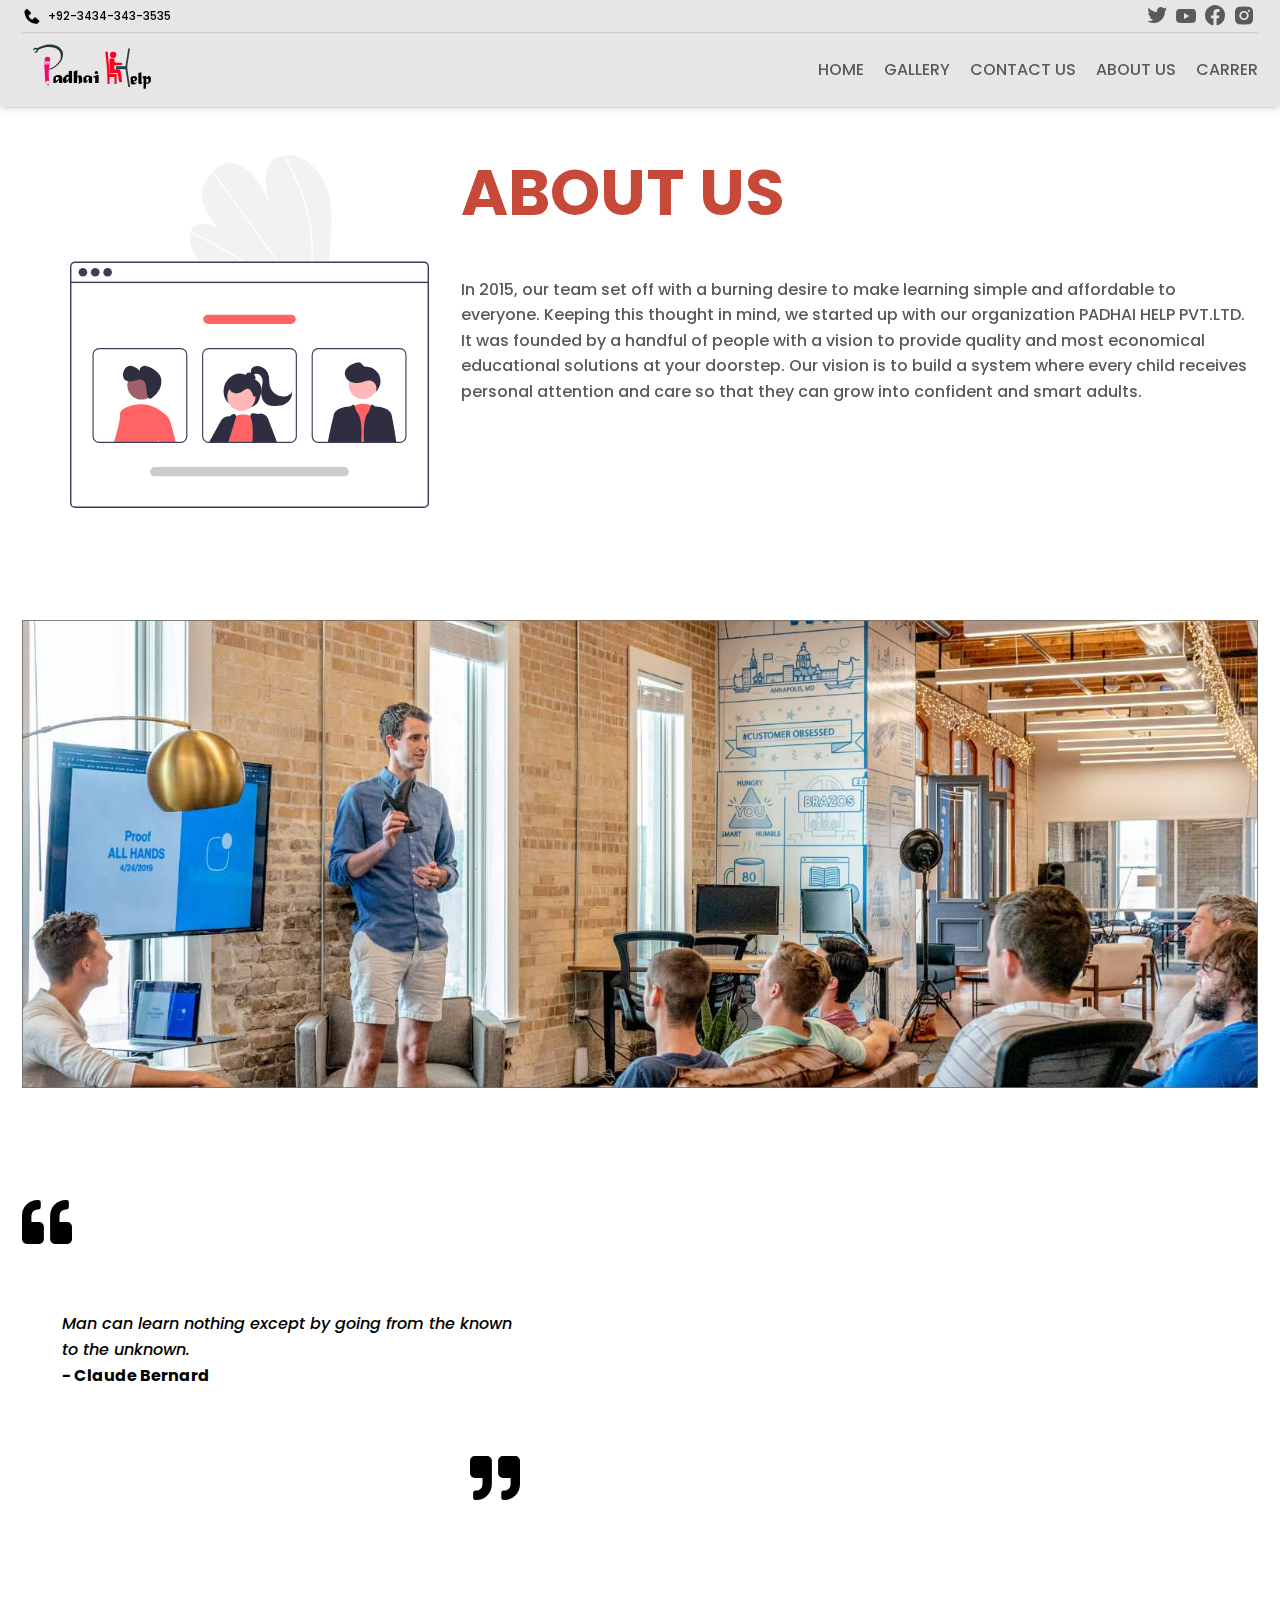
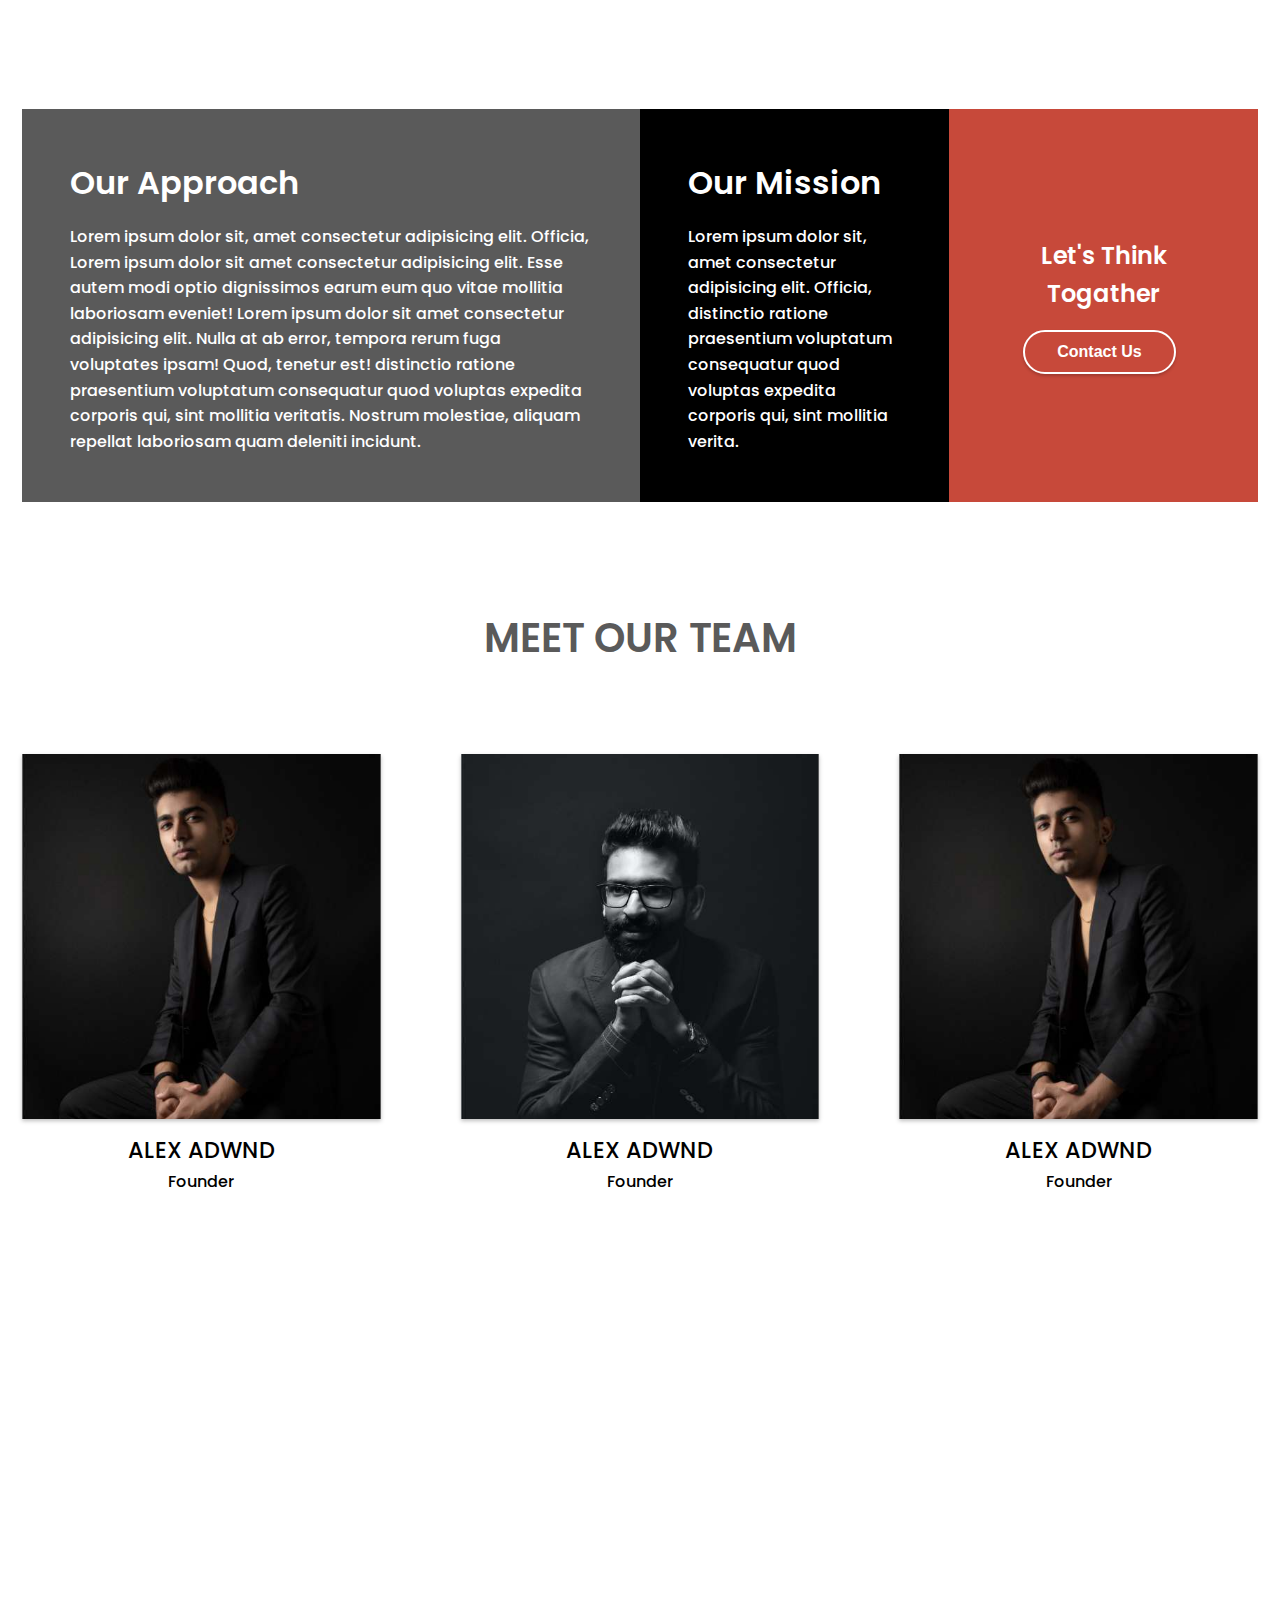
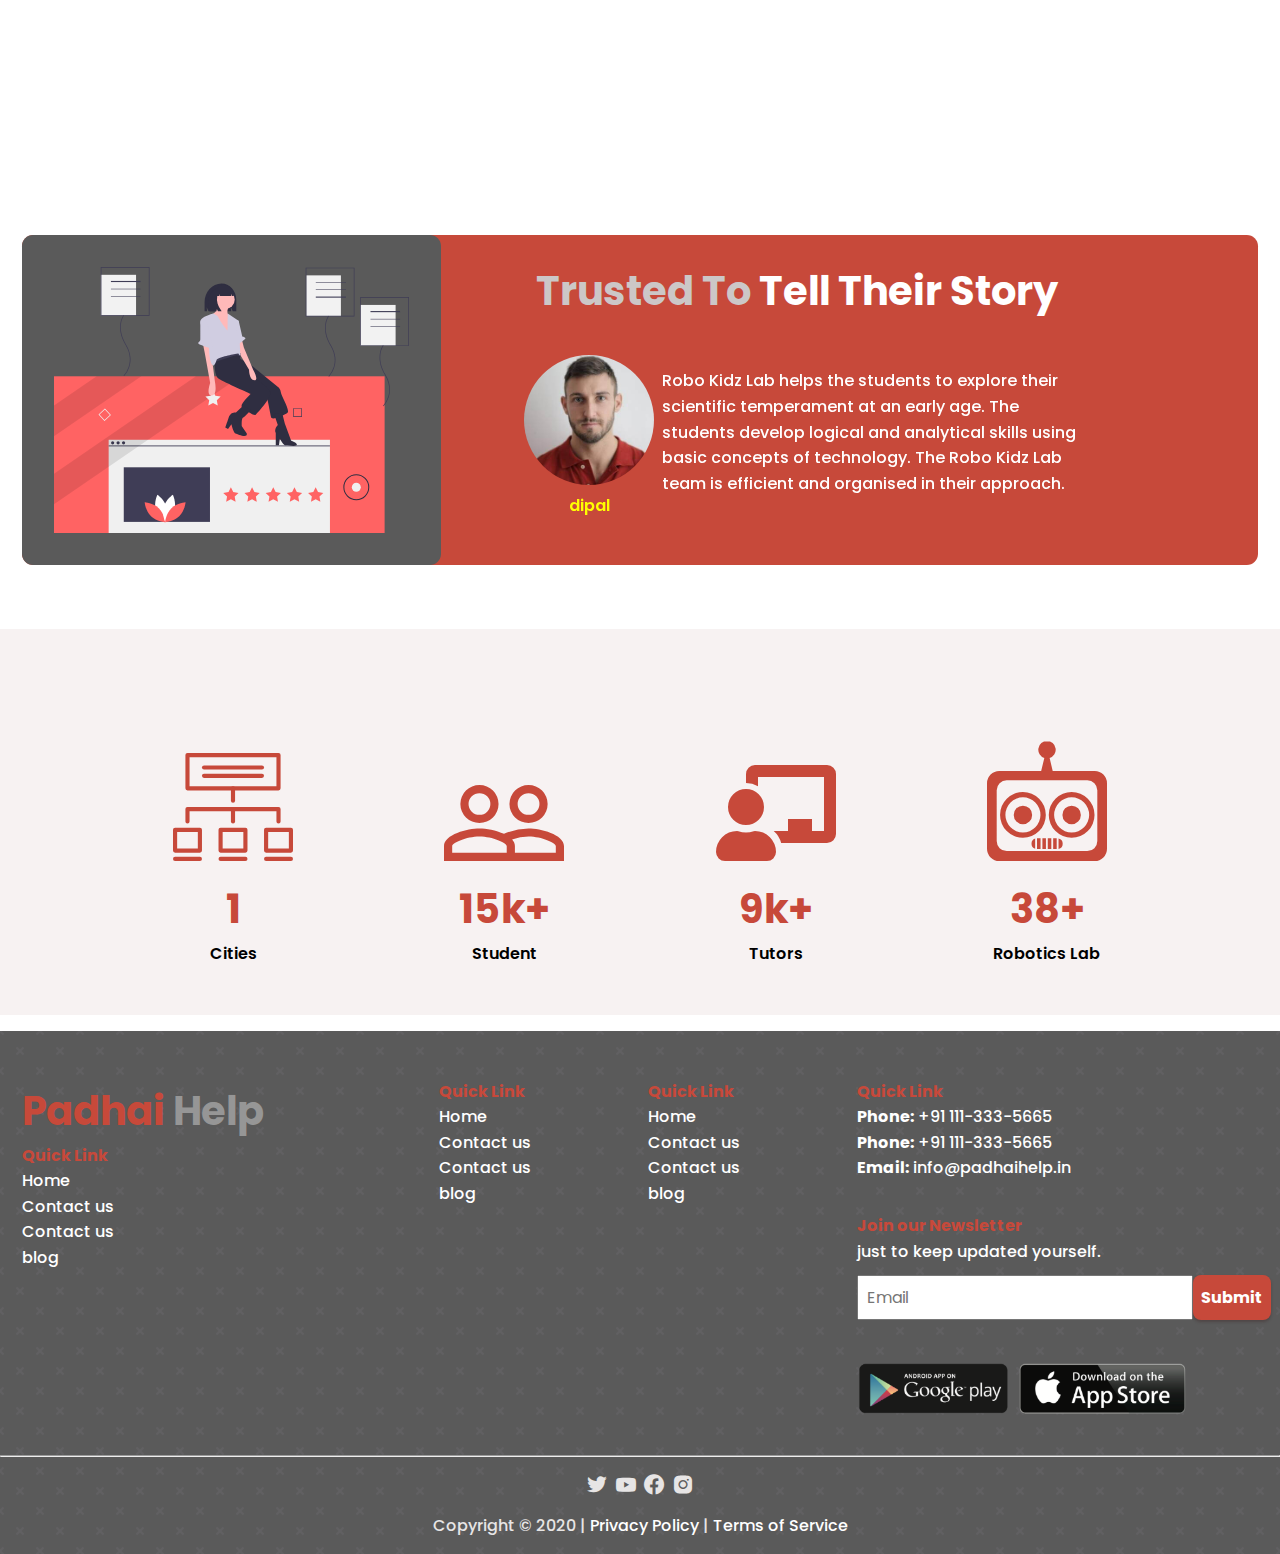
==== commit ebdf53b7: "Add files via upload" ====
--- a/aboutus.html
+++ b/aboutus.html
@@ -1,353 +1,500 @@
 <!DOCTYPE html>
 <html lang="en">
-
-<head>
-    <meta charset="UTF-8">
-    <meta name="viewport" content="width=device-width, initial-scale=1.0">
+  <head>
+    <meta charset="UTF-8" />
+    <meta name="viewport" content="width=device-width, initial-scale=1.0" />
     <!-- ===== SWIPER CSS ===== -->
-    <link rel="stylesheet" href="assets/css/swiper-bundle.min.css">
+    <link rel="stylesheet" href="assets/css/swiper-bundle.min.css" />
     <!-- ===== BOX ICONS ===== -->
-    <link href='https://cdn.jsdelivr.net/npm/boxicons@2.0.5/css/boxicons.min.css' rel='stylesheet'>
+    <link
+      href="https://cdn.jsdelivr.net/npm/boxicons@2.0.5/css/boxicons.min.css"
+      rel="stylesheet"
+    />
     <!-- ===== CSS ===== -->
-    <link rel="stylesheet" href="assets/css/styles.css">
+    <link rel="stylesheet" href="assets/css/styles.css" />
 
     <script src="https://unpkg.com/aos@2.3.1/dist/aos.js"></script>
-    <link href="https://unpkg.com/aos@2.3.1/dist/aos.css" rel="stylesheet">
+    <link href="https://unpkg.com/aos@2.3.1/dist/aos.css" rel="stylesheet" />
     <title>Padhai Help</title>
-</head>
-
-<body>
+  </head>
+
+  <body>
     <!--===== SCROLL TOP =====-->
     <a href="#" class="scrolltop" id="scroll-top">
-            <i class='bx bx-chevron-up scrolltop__icon'></i>
-        </a>
-
+      <i class="bx bx-chevron-up scrolltop__icon"></i>
+    </a>
 
     <!--===== HEADER =====-->
     <header class="top-header" id="header">
-        <div class="bd-container top__nav">
-            <div class="top__nav hid-mobile">
-                <div class="nav top__item">
-                    <div class="phone">
-                        <i class='bx bxs-phone'></i>
-                        <p class="phone__text">+92-3434-343-3535</p>
+      <div class="bd-container top__nav">
+        <div class="top__nav hid-mobile">
+          <div class="nav top__item">
+            <div class="phone">
+              <i class="bx bxs-phone"></i>
+              <p class="phone__text">+92-3434-343-3535</p>
+            </div>
+            <div class="top__social">
+              <i class="bx bxl-twitter"></i>
+              <i class="bx bxl-youtube"></i>
+              <i class="bx bxl-facebook-circle"></i>
+              <i class="bx bxl-instagram-alt"></i>
+            </div>
+          </div>
+        </div>
+        <nav class="nav">
+          <a href="#" class="nav__logo"
+            ><img src="./assets/img/logo.svg" alt="" class="img__logo"
+          /></a>
+          <div class="nav__menu" id="nav-menu">
+            <ul class="nav__list">
+              <li class="nav__item">
+                <a href="./index.html" class="nav__link">home</a>
+              </li>
+              <li class="nav__item">
+                <a href="./gallery.html" class="nav__link">gallery</a>
+              </li>
+              <li class="nav__item">
+                <a href="./contactus.html" class="nav__link">contact us</a>
+              </li>
+              <li class="nav__item">
+                <a href="./aboutus.html" class="nav__link">about us</a>
+              </li>
+              <li class="nav__item">
+                <a href="./career.html" class="nav__link">carrer</a>
+              </li>
+            </ul>
+          </div>
+          <div class="nav__toggle">
+            <i class="bx bx-menu" id="nav-toggle"></i>
+          </div>
+        </nav>
+      </div>
+    </header>
+
+    <!-- about us. html sectiom -->
+    <!--===== ABOUT =====-->
+    <section class="section" data-aos="fade-up" data-aos-duration="3000">
+      <div class="bd-container">
+        <div class="main-grid">
+          <img src="./assets/img/undraw_Team_page_re_cffb.svg" class="robot" />
+          <div class="about__content">
+            <div>
+              <h2 class="main__title about-title"><span>about us</span></h2>
+              <p>
+                In 2015, our team set off with a burning desire to make learning
+                simple and affordable to everyone. Keeping this thought in mind,
+                we started up with our organization PADHAI HELP PVT.LTD. It was
+                founded by a handful of people with a vision to provide quality
+                and most economical educational solutions at your doorstep. Our
+                vision is to build a system where every child receives personal
+                attention and care so that they can grow into confident and
+                smart adults.
+              </p>
+            </div>
+          </div>
+        </div>
+      </div>
+    </section>
+
+    <section class="section">
+      <div class="bd-container">
+        <img src="./assets/img/austin-distel-rxpThOwuVgE-unsplash.jpg" alt="" />
+      </div>
+    </section>
+
+    <section class="section">
+      <div class="bd-container">
+        <div class="about-quote">
+          <div class="about-blockquote">
+            <blockquote>
+              <i
+                >Man can learn nothing except by going from the known to the
+                unknown.</i
+              >
+              <br />
+              <strong>- Claude Bernard</strong>
+            </blockquote>
+            <img
+              src="./assets/img/Icon awesome-quote-left.svg"
+              alt=""
+              class="quote__semi__left"
+            />
+            <img
+              src="./assets/img/Icon awesome-quote-right.svg"
+              alt=""
+              class="quote__semi__right"
+            />
+          </div>
+
+          <div>
+            <video width="100%" height="100%" autoplay muted loop>
+              <!-- control  -->
+              <source
+                src="./assets/img/production ID_4065218.mp4"
+                type="video/mp4"
+              />
+              Your browser does not support HTML video.
+            </video>
+          </div>
+        </div>
+      </div>
+    </section>
+
+    <section class="section">
+      <div class="bd-container">
+        <div class="about-mission__container">
+          <div class="about-approch">
+            <h2 class="about-mission__title">our approach</h2>
+            <p>
+              Lorem ipsum dolor sit, amet consectetur adipisicing elit. Officia,
+              Lorem ipsum dolor sit amet consectetur adipisicing elit. Esse
+              autem modi optio dignissimos earum eum quo vitae mollitia
+              laboriosam eveniet! Lorem ipsum dolor sit amet consectetur
+              adipisicing elit. Nulla at ab error, tempora rerum fuga voluptates
+              ipsam! Quod, tenetur est! distinctio ratione praesentium
+              voluptatum consequatur quod voluptas expedita corporis qui, sint
+              mollitia veritatis. Nostrum molestiae, aliquam repellat laboriosam
+              quam deleniti incidunt.
+            </p>
+          </div>
+          <div class="about-mission">
+            <h2 class="about-mission__title">our mission</h2>
+            <p>
+              Lorem ipsum dolor sit, amet consectetur adipisicing elit. Officia,
+              distinctio ratione praesentium voluptatum consequatur quod
+              voluptas expedita corporis qui, sint mollitia verita.
+            </p>
+          </div>
+          <div class="about-mission-contact">
+            <h2 style="text-align: center">Let's Think Togather</h2>
+            <button class="button secondery-btn demo__btn">contact us</button>
+          </div>
+        </div>
+      </div>
+    </section>
+
+    <section class="section">
+      <div class="bd-container">
+        <h1 class="main__title heading__center">meet our team</h1>
+
+        <div class="team__container">
+          <div class="main__gallery about__team">
+            <div>
+              <img
+                src="./assets/img/vickiido-brcZCKc5E2Y-unsplash.jpg"
+                alt=""
+                class="main__gallery-img"
+                style="padding: 0"
+              />
+              <p class="heading__center team__name">alex adwnd</p>
+              <p style="text-transform: capitalize" class="heading__center">
+                founder
+              </p>
+            </div>
+            <div>
+              <img
+                src="./assets/img/nith-in-w1N1WmLDyHU-unsplash.jpg"
+                alt=""
+                class="main__gallery-img"
+                style="padding: 0"
+              />
+              <p class="heading__center team__name">alex adwnd</p>
+              <p style="text-transform: capitalize" class="heading__center">
+                founder
+              </p>
+            </div>
+            <div>
+              <img
+                src="./assets/img/vickiido-brcZCKc5E2Y-unsplash.jpg"
+                alt=""
+                class="main__gallery-img"
+                style="padding: 0"
+              />
+              <p class="heading__center team__name">alex adwnd</p>
+              <p style="text-transform: capitalize" class="heading__center">
+                founder
+              </p>
+            </div>
+          </div>
+        </div>
+      </div>
+    </section>
+
+    <!-- about us. html sectiom end -->
+
+    <!-- ===== video section ===== -->
+    <section
+      class="section section__video"
+      data-aos="fade-up"
+      data-aos-duration="3000"
+      style=""
+    >
+      <div class="bd-container">
+        <div class="video__container">
+          <h1 class="testimonial__title">
+            what our<span> client </span>has to say
+          </h1>
+          <div class="video__box">
+            <div class="videoPic__overLay">
+              <img
+                src="./assets/img/play-button-svgrepo-com.svg"
+                alt=""
+                class="play__button"
+              />
+            </div>
+          </div>
+        </div>
+      </div>
+    </section>
+    <div class="video-youtube" id="video">
+      <div class="video__overLay">
+        <iframe
+          width="560"
+          height="315"
+          src="https://www.youtube.com/embed/CbNTV-XaKb4"
+          title="YouTube video player"
+          frameborder="0"
+          allow="accelerometer; autoplay; clipboard-write; encrypted-media; gyroscope; picture-in-picture"
+          allowfullscreen
+        ></iframe>
+      </div>
+    </div>
+
+    <!--===== TESTIMONIAL =====-->
+    <section class="section">
+      <div class="bd-container">
+        <div class="testimonial__container">
+          <img
+            src="./assets/img/undraw_feedback_h2ft (1).svg"
+            alt=""
+            class="slider-1"
+          />
+
+          <div class="slider-2">
+            <h1 class="testimonial__title">
+              Trusted to <span>tell their story</span>
+            </h1>
+          </div>
+          <div>
+            <div class="block-2 swiper-container">
+              <!-- Block for swiper-->
+              <div class="swiper-wrapper">
+                <div class="swiper-slide">
+                  <div class="test__con">
+                    <div class="testimonial__profile">
+                      <img
+                        src="./assets/img/testimonial1.jpg"
+                        alt=""
+                        class="testimonial__img"
+                      />
+                      <p class="testimonial__name">dipal</p>
                     </div>
-                    <div class="top__social">
-                        <i class='bx bxl-twitter'></i>
-                        <i class='bx bxl-youtube'></i>
-                        <i class='bx bxl-facebook-circle'></i>
-                        <i class='bx bxl-instagram-alt'></i>
+                    <div class="testimonial__review">
+                      <p>
+                        Robo Kidz Lab helps the students to explore their
+                        scientific temperament at an early age. The students
+                        develop logical and analytical skills using basic
+                        concepts of technology. The Robo Kidz Lab team is
+                        efficient and organised in their approach.
+                      </p>
                     </div>
+                  </div>
                 </div>
-            </div>
-            <nav class="nav">
-                <a href="#" class="nav__logo"><img src="./assets/img/logo.svg" alt="" class="img__logo"></a>
-                <div class="nav__menu" id="nav-menu">
-                    <ul class="nav__list">
-                        <li class="nav__item"><a href="./index.html" class="nav__link">home</a></li>
-                        <li class="nav__item"><a href="./gallery.html" class="nav__link">gallery</a></li>
-                        <li class="nav__item"><a href="./contactus.html" class="nav__link">contact us</a></li>
-                        <li class="nav__item"><a href="./aboutus.html" class="nav__link">about us</a></li>
-                    </ul>
+                <div class="swiper-slide">
+                  <div class="test__con">
+                    <div class="testimonial__profile">
+                      <img
+                        src="./assets/img/testimonial2.jpg"
+                        alt=""
+                        class="testimonial__img"
+                      />
+                      <p class="testimonial__name">ronaldo</p>
+                    </div>
+                    <div class="testimonial__review">
+                      <p>
+                        Robo Kidz Lab helps the students to explore their
+                        scientific temperament at an early age. The students
+                        develop logical and analytical skills using basic
+                        concepts of technology. The Robo Kidz Lab team is
+                        efficient and organised in their approach.
+                      </p>
+                    </div>
+                  </div>
                 </div>
-                <div class="nav__toggle">
-                    <i class='bx bx-menu' id="nav-toggle"></i>
+                <div class="swiper-slide">
+                  <div class="test__con">
+                    <div class="testimonial__profile">
+                      <img
+                        src="./assets/img/testimonial3.jpg"
+                        alt=""
+                        class="testimonial__img"
+                      />
+                      <p class="testimonial__name">pingpong</p>
+                    </div>
+                    <div class="testimonial__review">
+                      <p>
+                        Robo Kidz Lab helps the students to explore their
+                        scientific temperament at an early age. The students
+                        develop logical and analytical skills using basic
+                        concepts of technology. The Robo Kidz Lab team is
+                        efficient and organised in their approach.
+                      </p>
+                    </div>
+                  </div>
                 </div>
-            </nav>
-        </div>
-</header>
-
-
-    <!-- about us. html sectiom -->
-        <!--===== ABOUT =====-->
-        <section class="section" data-aos="fade-up" data-aos-duration="3000">
-            <div class="bd-container">
-                <div class="main-grid ">
-                    <img src="./assets/img/undraw_Team_page_re_cffb.svg" class="robot">
-                    <div class="about__content">
-                        <div>
-                            <h2 class="main__title about-title"><span>about us</span></h2>
-                            <p>In 2015, our team set off with a burning desire to make learning simple and affordable to everyone. Keeping this thought in mind, we started up with our organization PADHAI HELP PVT.LTD. It was founded by a handful of people with a vision to provide quality and most economical educational solutions at your doorstep. Our vision is to build a system where every child receives personal attention and care so that they can grow into confident and smart adults.</p>
-                        </div>
-                    </div>
-                </div>
-            </div>
-    </section>
-
-    <section class="section">
-        <div class="bd-container">
-            <img src="./assets/img/austin-distel-rxpThOwuVgE-unsplash.jpg" alt="">
-        </div>
-    </section>
-
-
-    <section class="section">
-        <div class="bd-container">
-            <div class="about-quote">
-                <div class="about-blockquote">
-                    <blockquote > 
-                        <i>Man can learn nothing except by going from the known to the unknown.</i>
-                        <br>
-                        <strong>- Claude Bernard</strong>
-                    </blockquote>
-                    <img src="./assets/img/Icon awesome-quote-left.svg" alt="" class="quote__semi__left">
-                    <img src="./assets/img/Icon awesome-quote-right.svg" alt="" class="quote__semi__right">
-                </div>
-
-                <div>
-                    <video width="100%" height="100%" autoplay muted loop>
-                        <!-- control  -->
-                        <source src="./assets/img/production ID_4065218.mp4" type="video/mp4">
-                        Your browser does not support HTML video.
-                    </video>
-                </div>
-            </div>
-        </div>
-    </section>
-
-
-    <section class="section">
-        <div class="bd-container ">
-            <div class="about-mission__container">
-                <div class="about-approch">
-                    <h2 class="about-mission__title">our approach</h2>
-                    <p>Lorem ipsum dolor sit, amet consectetur adipisicing elit. Officia, Lorem ipsum dolor sit amet consectetur adipisicing elit. Esse autem modi optio dignissimos earum eum quo vitae mollitia laboriosam eveniet! Lorem ipsum dolor sit amet consectetur adipisicing elit. Nulla at ab error, tempora rerum fuga voluptates ipsam! Quod, tenetur est! distinctio ratione praesentium voluptatum consequatur quod voluptas expedita corporis qui, sint mollitia veritatis. Nostrum molestiae, aliquam repellat laboriosam quam deleniti incidunt.</p>
-                </div>
-                <div class="about-mission">
-                    <h2 class="about-mission__title">our mission</h2>
-                    <p>Lorem ipsum dolor sit, amet consectetur adipisicing elit. Officia, distinctio ratione praesentium voluptatum consequatur quod voluptas expedita corporis qui, sint mollitia verita.</p>
-                </div>
-                <div class="about-mission-contact">
-                    <h2 style="text-align: center;">Let's Think Togather</h2>
-                    <button class="button secondery-btn demo__btn">contact us</button>
-                </div>
-            </div>
-        </div>
-    </section>
-
-
-    <section class="section">
-        <div class="bd-container ">
-            <h1 class="main__title heading__center">meet our team</h1>
-
-            <div class="team__container">
-                <div class="main__gallery about__team">
-                    <div>
-                        <img src="./assets/img/vickiido-brcZCKc5E2Y-unsplash.jpg" alt="" class="main__gallery-img" style="padding:0; ">
-                        <p class="heading__center team__name">alex adwnd</p>
-                        <p style="text-transform:capitalize" class="heading__center">founder</p>
-                    </div>
-                    <div>
-                        <img src="./assets/img/nith-in-w1N1WmLDyHU-unsplash.jpg" alt="" class="main__gallery-img" style="padding:0; ">
-                        <p class="heading__center team__name">alex adwnd</p>
-                        <p style="text-transform:capitalize" class="heading__center">founder</p>
-                    </div>
-                    <div>
-                        <img src="./assets/img/vickiido-brcZCKc5E2Y-unsplash.jpg" alt="" class="main__gallery-img" style="padding:0; ">
-                        <p class="heading__center team__name">alex adwnd</p>
-                        <p style="text-transform:capitalize" class="heading__center">founder</p>
-                    </div>
-                </div>
-            </div>
-        </div>
-    </section>
-
-
-
-
-
-    
-    
-    <!-- about us. html sectiom end -->
-
-
-
-        <!-- ===== video section ===== -->
-        <section class="section section__video" data-aos="fade-up" data-aos-duration="3000" style="" >
-            <div class="bd-container ">
-                    <div class="video__container">
-                        <h1 class="testimonial__title">what our<span> client </span>has to say</h1>
-                        <div class="video__box">
-                            <div class="videoPic__overLay">
-                                <img src="./assets/img/play-button-svgrepo-com.svg" alt="" class="play__button">
-                            </div>
-                        </div>
-                    </div>
-            </div>
-        </section>
-        <div class="video-youtube" id="video">
-            <div class="video__overLay">
-                <iframe width="560" height="315" src="https://www.youtube.com/embed/CbNTV-XaKb4" title="YouTube video player" frameborder="0" allow="accelerometer; autoplay; clipboard-write; encrypted-media; gyroscope; picture-in-picture" allowfullscreen></iframe>
-            </div>
-        </div>
-
-
-         <!--===== TESTIMONIAL =====-->
-         <section class="section" >
-            <div class=" bd-container">
-                <div class="testimonial__container">
-
-                    <img src="./assets/img/undraw_feedback_h2ft (1).svg" alt="" class="slider-1">
-
-                    <div class="slider-2">
-                        <h1 class="testimonial__title">Trusted to <span>tell their story</span></h1>
-                    </div>
-                    <div>
-                        <div class="block-2 swiper-container">   <!-- Block for swiper-->
-                            <div class="swiper-wrapper ">
-                                <div class="swiper-slide">
-                                    <div class="test__con">
-                                        <div class="testimonial__profile">
-                                            <img src="./assets/img/testimonial1.jpg" alt="" class="testimonial__img">
-                                            <p class="testimonial__name">dipal</p>
-                                        </div>
-                                        <div class="testimonial__review">
-                                            <p>Robo Kidz Lab helps the students to explore their scientific temperament at an early age. The students develop logical and analytical skills using basic concepts of technology. The Robo Kidz Lab team is efficient and organised in their approach.</p>
-                                        </div>
-                                    </div>
-                                </div>
-                                <div class="swiper-slide">
-                                    <div class="test__con">
-                                        <div class="testimonial__profile">
-                                            <img src="./assets/img/testimonial2.jpg" alt="" class="testimonial__img">
-                                            <p class="testimonial__name">ronaldo</p>
-                                        </div>
-                                        <div class="testimonial__review">
-                                            <p>Robo Kidz Lab helps the students to explore their scientific temperament at an early age. The students develop logical and analytical skills using basic concepts of technology. The Robo Kidz Lab team is efficient and organised in their approach.</p>
-                                        </div>
-                                    </div>
-                                </div>
-                                <div class="swiper-slide">
-                                    <div class="test__con">
-                                        <div class="testimonial__profile">
-                                            <img src="./assets/img/testimonial3.jpg" alt="" class="testimonial__img">
-                                            <p class="testimonial__name">pingpong</p>
-                                        </div>
-                                        <div class="testimonial__review">
-                                            <p>Robo Kidz Lab helps the students to explore their scientific temperament at an early age. The students develop logical and analytical skills using basic concepts of technology. The Robo Kidz Lab team is efficient and organised in their approach.</p>
-                                        </div>
-                                    </div>
-                                </div>
-                            </div>
-                        </div>
-                    </div>
-                </div>
-            </div>
-        </section>   
-
-
-        <!--===== quality Section  stats=====-->
-        <section class="section"  style="background-color: #f7f2f2;">
-            <div class="bd-container">
-                <div>
-                    <div class="best__svg">
-                        <div class="best__container">
-                            <div class="best__icon-img">
-                                <img src="./assets/img/site_map_algorithm_scheme.svg" alt="" class="best__icon">
-                            </div>
-                            <div class="best__content">
-                                <p class="best__detail"><span id="cities">3</span></p>
-                                <p class="best__icon-text">Cities</p>
-                            </div>
-                        </div>
-                        <div class="best__container">
-                            <div class="best__icon-img">
-                                <img  src="./assets/img/Icon material-people-outline.svg" alt="" class="best__icon">
-                            </div>
-                            <div class="best__content">
-                                <p class="best__detail"><span id="student">40</span>k+</p>
-                                <p class="best__icon-text">Student</p>
-                            </div>
-                        </div>
-                        <div class="best__container">
-                            <div class="best__icon-img">
-                                <img  src="./assets/img/Icon awesome-chalkboard-teacher.svg" alt="" class="best__icon">
-                            </div>
-                            <div class="best__content">
-                                <p class="best__detail"><span id="tutor">25</span>k+</p>
-                                <p class="best__icon-text">Tutors</p>
-                            </div>
-                        </div>
-                        <div class="best__container">
-                            <div class="best__icon-img">
-                                <img style="color: #5a5a5a;" src="./assets/img/Icon simple-probot.svg" alt="" class="best__icon">
-                            </div>
-                            <div class="best__content">
-                                <p class="best__detail"><span id="robotics">100</span>+</p>
-                                <p class="best__icon-text">Robotics Lab</p>
-                            </div>
-                        </div>
-                    </div>
-                </div>
-            </div>
-        </section>
-
-       <!-- ===== footer== ===== -->
-       <footer class="footer__container">
-        <div class="bd-container">
-            <div class="">
-                <div class="footer-grid">
-                    <div class="obj1">
-                        <a href="#" class="footer__logo"><span>Padhai </span><span style="color:#969696;">Help</span></a>
-                        <ul>
-                            <li><span class="footer__head">Quick Link</span></li>
-                            <li><a href="#">Home</a></li>
-                            <li> <a href="#">Contact us</a></li>
-                            <li> <a href="#">Contact us</a></li>
-                            <li><a href="#">blog</a></li>
-                        </ul>
-                    </div>
-                    <div class="obj2">
-                        <ul>
-                            <li><span class="footer__head">Quick Link</span></li>
-                            <li><a href="#">Home</a></li>
-                            <li> <a href="#">Contact us</a></li>
-                            <li> <a href="#">Contact us</a></li>
-                            <li><a href="#">blog</a></li>
-                        </ul>
-                    </div>
-                    <div class="obj3">
-                        <ul>
-                            <li><span class="footer__head">Quick Link</span></li>
-                            <li><a href="#">Home</a></li>
-                            <li> <a href="#">Contact us</a></li>
-                            <li> <a href="#">Contact us</a></li>
-                            <li><a href="#">blog</a></li>
-                        </ul>
-                    </div>
-                    <div class="obj4 flex__footer">
-                        <div class="">
-                            <ul>
-                                <li><span class="footer__head">Quick Link</span></li>
-                                <li><strong>Phone:</strong> +91 111-333-5665</li>
-                                <li><strong>Phone:</strong> +91 111-333-5665</li>
-                                <li><strong>Email:</strong> info@padhaihelp.in</li>
-                            </ul>
-                            <p class="footer__head" style="margin-top: 2em;">Join our Newsletter</p>
-                            <p>just to keep updated yourself.</p>
-                            <form>
-                                <div class="footer__form">
-                                    <input  type="email" placeholder="Email">
-                                    <input  type="submit" class="main-btn button" value="Submit">
-                                </div>
-                            </form>
-                        </div>
-                        <img src="./assets/img/app-store.png" alt="" style="margin: 2em 0; width: 330px; align-self: flex-start;">
-                    </div>
-                </div>
-            </div>
-        </div>
-        <hr>
-        <div class="top__social" style="justify-content: center; color: #e7e5e5; margin:1em;">
-            <i class='bx bxl-twitter'></i>
-            <i class='bx bxl-youtube'></i>
-            <i class='bx bxl-facebook-circle'></i>
-            <i class='bx bxl-instagram-alt'></i>
-        </div>
-        <p style="text-align: center; color: #e7e5e5;">Copyright © 2020 | <a href='#'>Privacy Policy</a> | <a href='#'>Terms of Service</a></p>
+              </div>
+            </div>
+          </div>
+        </div>
+      </div>
+    </section>
+
+    <!--===== quality Section  stats=====-->
+    <section class="section" style="background-color: #f7f2f2">
+      <div class="bd-container">
+        <div>
+          <div class="best__svg">
+            <div class="best__container">
+              <div class="best__icon-img">
+                <img
+                  src="./assets/img/site_map_algorithm_scheme.svg"
+                  alt=""
+                  class="best__icon"
+                />
+              </div>
+              <div class="best__content">
+                <p class="best__detail"><span id="cities">3</span></p>
+                <p class="best__icon-text">Cities</p>
+              </div>
+            </div>
+            <div class="best__container">
+              <div class="best__icon-img">
+                <img
+                  src="./assets/img/Icon material-people-outline.svg"
+                  alt=""
+                  class="best__icon"
+                />
+              </div>
+              <div class="best__content">
+                <p class="best__detail"><span id="student">40</span>k+</p>
+                <p class="best__icon-text">Student</p>
+              </div>
+            </div>
+            <div class="best__container">
+              <div class="best__icon-img">
+                <img
+                  src="./assets/img/Icon awesome-chalkboard-teacher.svg"
+                  alt=""
+                  class="best__icon"
+                />
+              </div>
+              <div class="best__content">
+                <p class="best__detail"><span id="tutor">25</span>k+</p>
+                <p class="best__icon-text">Tutors</p>
+              </div>
+            </div>
+            <div class="best__container">
+              <div class="best__icon-img">
+                <img
+                  style="color: #5a5a5a"
+                  src="./assets/img/Icon simple-probot.svg"
+                  alt=""
+                  class="best__icon"
+                />
+              </div>
+              <div class="best__content">
+                <p class="best__detail"><span id="robotics">100</span>+</p>
+                <p class="best__icon-text">Robotics Lab</p>
+              </div>
+            </div>
+          </div>
+        </div>
+      </div>
+    </section>
+
+    <!-- ===== footer== ===== -->
+    <footer class="footer__container">
+      <div class="bd-container">
+        <div class="">
+          <div class="footer-grid">
+            <div class="obj1">
+              <a href="#" class="footer__logo"
+                ><span>Padhai </span><span style="color: #969696">Help</span></a
+              >
+              <ul>
+                <li><span class="footer__head">Quick Link</span></li>
+                <li><a href="#">Home</a></li>
+                <li><a href="#">Contact us</a></li>
+                <li><a href="#">Contact us</a></li>
+                <li><a href="#">blog</a></li>
+              </ul>
+            </div>
+            <div class="obj2">
+              <ul>
+                <li><span class="footer__head">Quick Link</span></li>
+                <li><a href="#">Home</a></li>
+                <li><a href="#">Contact us</a></li>
+                <li><a href="#">Contact us</a></li>
+                <li><a href="#">blog</a></li>
+              </ul>
+            </div>
+            <div class="obj3">
+              <ul>
+                <li><span class="footer__head">Quick Link</span></li>
+                <li><a href="#">Home</a></li>
+                <li><a href="#">Contact us</a></li>
+                <li><a href="#">Contact us</a></li>
+                <li><a href="#">blog</a></li>
+              </ul>
+            </div>
+            <div class="obj4 flex__footer">
+              <div class="">
+                <ul>
+                  <li><span class="footer__head">Quick Link</span></li>
+                  <li><strong>Phone:</strong> +91 111-333-5665</li>
+                  <li><strong>Phone:</strong> +91 111-333-5665</li>
+                  <li><strong>Email:</strong> info@padhaihelp.in</li>
+                </ul>
+                <p class="footer__head" style="margin-top: 2em">
+                  Join our Newsletter
+                </p>
+                <p>just to keep updated yourself.</p>
+                <form>
+                  <div class="footer__form">
+                    <input type="email" placeholder="Email" />
+                    <input
+                      type="submit"
+                      class="main-btn button"
+                      value="Submit"
+                    />
+                  </div>
+                </form>
+              </div>
+              <img
+                src="./assets/img/app-store.png"
+                alt=""
+                style="margin: 2em 0; width: 330px; align-self: flex-start"
+              />
+            </div>
+          </div>
+        </div>
+      </div>
+      <hr />
+      <div
+        class="top__social"
+        style="justify-content: center; color: #e7e5e5; margin: 1em"
+      >
+        <i class="bx bxl-twitter"></i>
+        <i class="bx bxl-youtube"></i>
+        <i class="bx bxl-facebook-circle"></i>
+        <i class="bx bxl-instagram-alt"></i>
+      </div>
+      <p style="text-align: center; color: #e7e5e5">
+        Copyright © 2020 | <a href="#">Privacy Policy</a> |
+        <a href="#">Terms of Service</a>
+      </p>
     </footer>
 
-    
     <!-- <script src="assets/js/mixitup.min.js"></script> -->
     <!-- ===== SWIPER JS ===== -->
     <script src="assets/js/swiper-bundle.min.js"></script>
@@ -357,13 +504,12 @@
     <script src="assets/js/main.js"></script>
 
     <script>
-        animateValue("cities", 0, 3, 2000);
-        animateValue("student", 0, 40, 2000);
-        animateValue("tutor", 0, 25, 2000);
-        animateValue("robotics", 0, 100, 2000);
-
-        video()
-</script>
-</body>
-
-</html>+      animateValue('cities', 0, 3, 2000);
+      animateValue('student', 0, 40, 2000);
+      animateValue('tutor', 0, 25, 2000);
+      animateValue('robotics', 0, 100, 2000);
+
+      video();
+    </script>
+  </body>
+</html>
--- a/assets/css/styles.css
+++ b/assets/css/styles.css
@@ -783,7 +783,7 @@
 @media screen and (max-width:780px) {
     .nav__menu {
         position: absolute;
-        top: -300%;
+        top: -400%;
         left: 0;
         width: 100%;
         padding-top: var(--mb-3);
@@ -1522,7 +1522,6 @@
     
   }
   
-  
   .panel {
     padding: 0 1.2em 1.2em 1.2em;
     display: none;
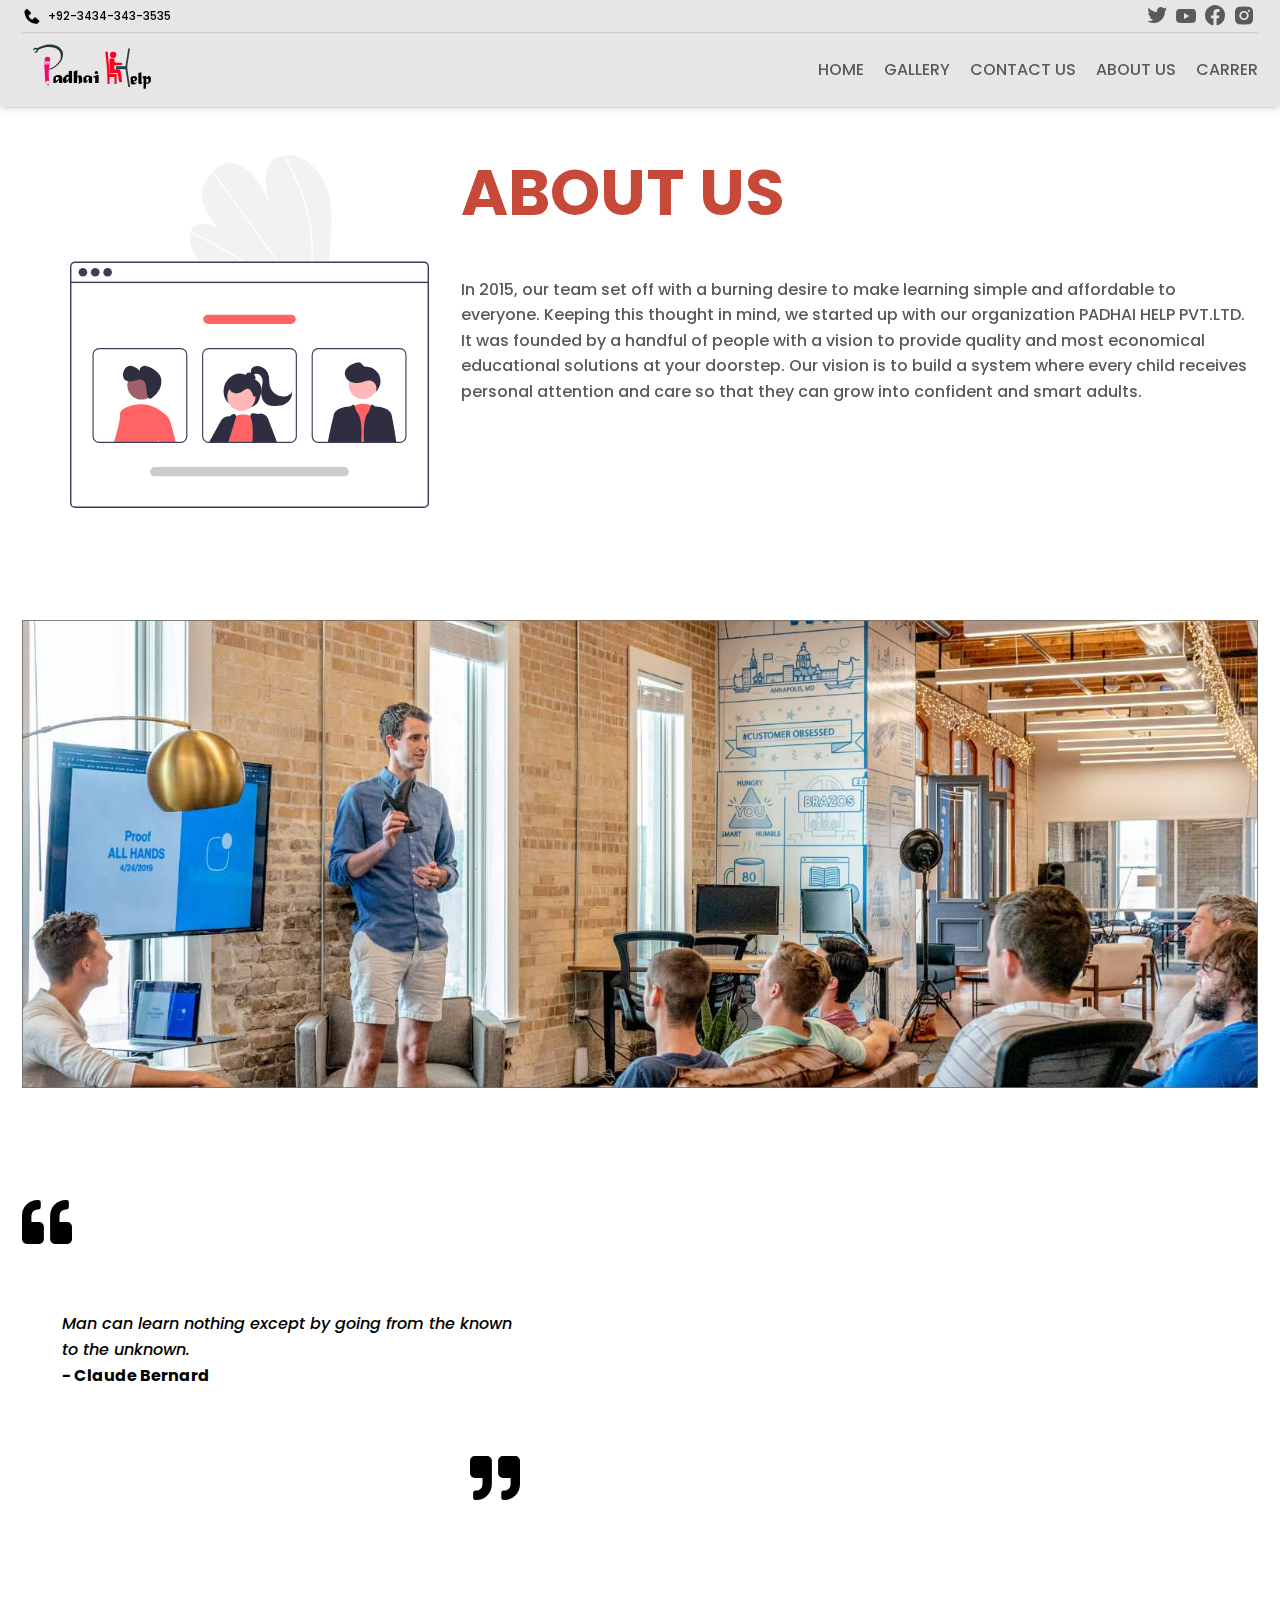
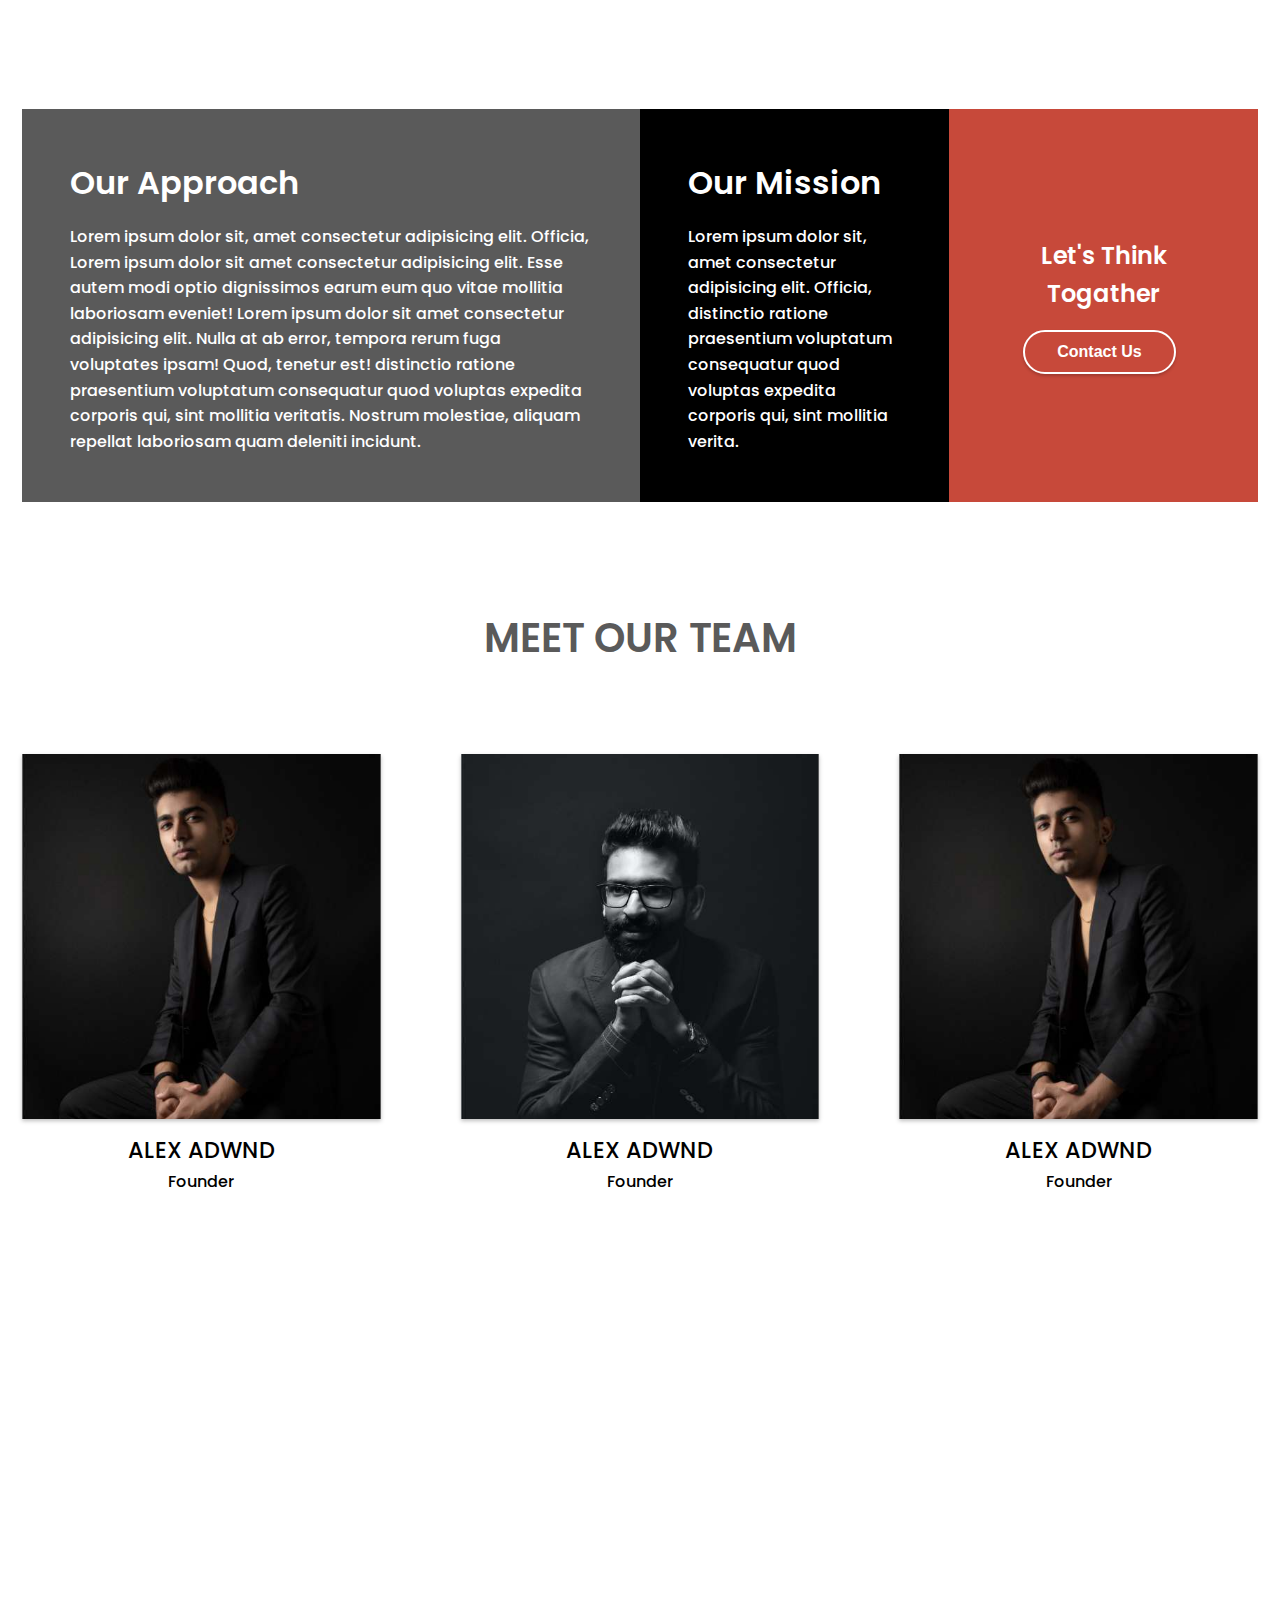
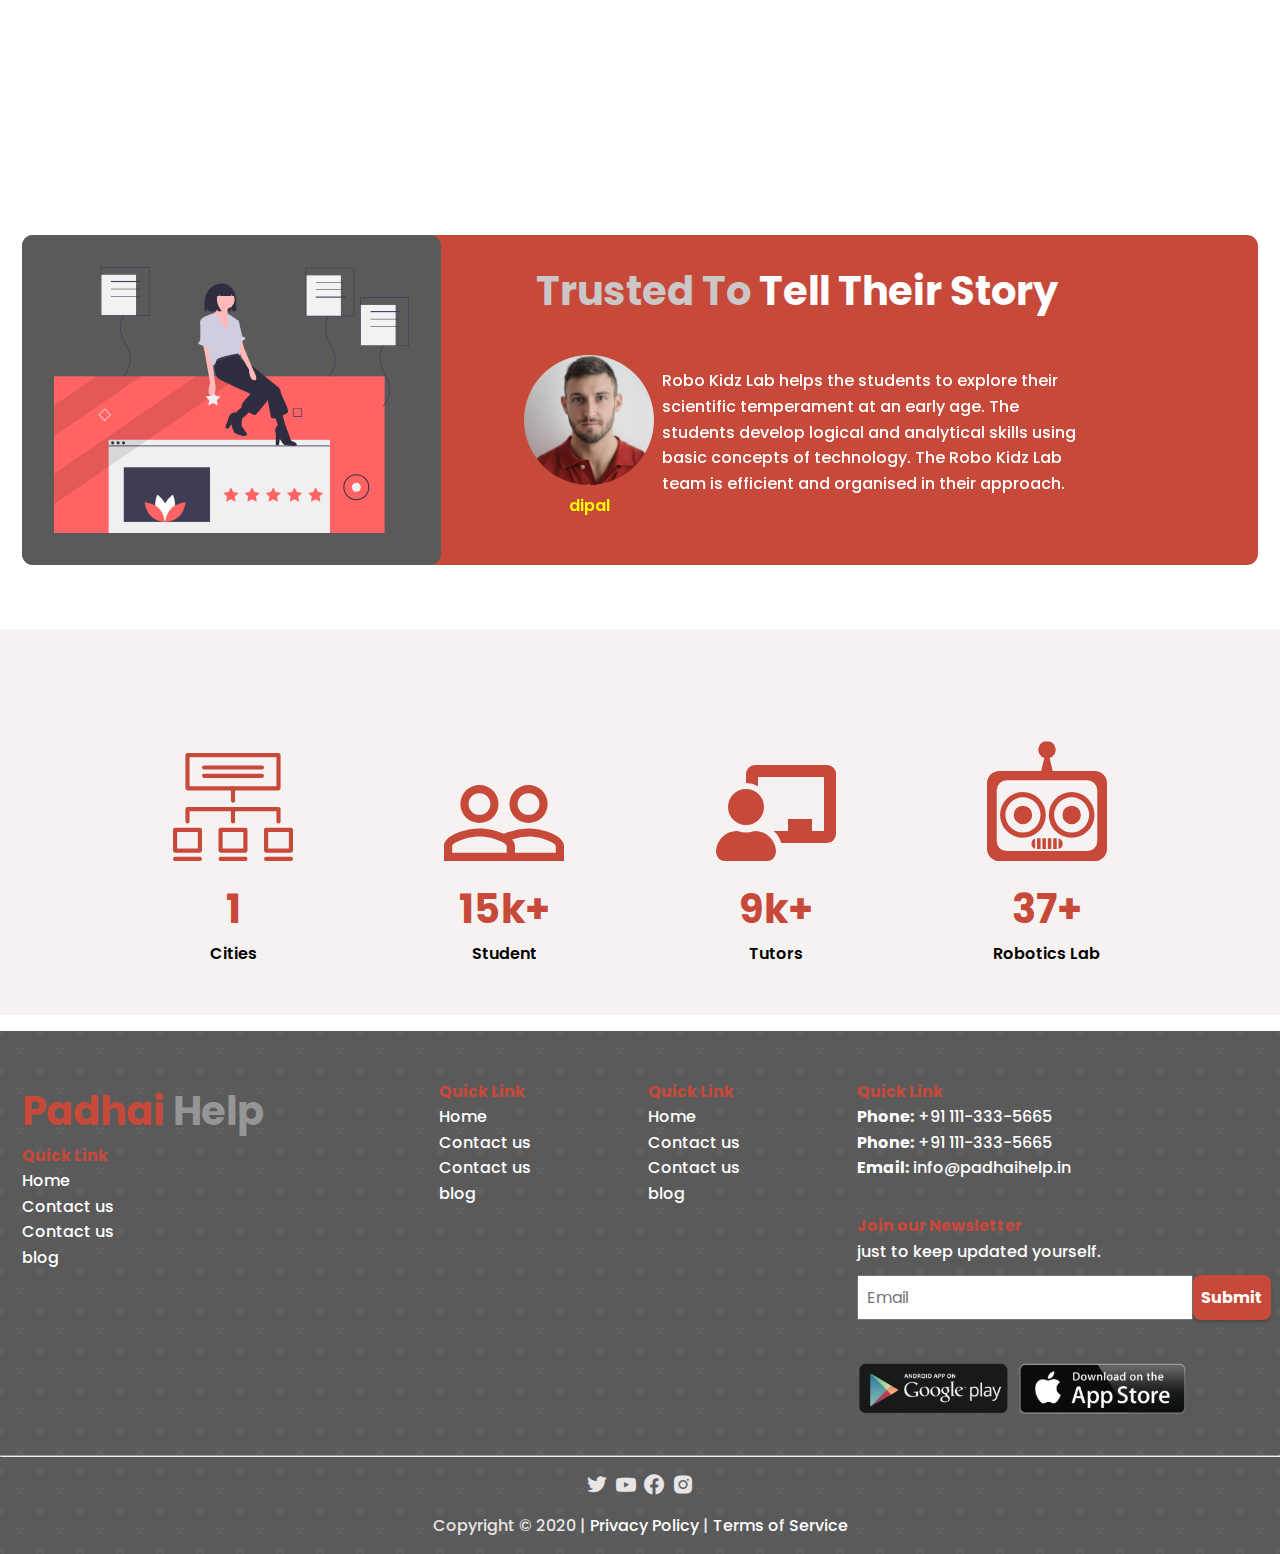
==== commit a18075a1: "updated" ====
--- a/aboutus.html
+++ b/aboutus.html
@@ -504,12 +504,12 @@
     <script src="assets/js/main.js"></script>
 
     <script>
-      animateValue('cities', 0, 3, 2000);
-      animateValue('student', 0, 40, 2000);
-      animateValue('tutor', 0, 25, 2000);
-      animateValue('robotics', 0, 100, 2000);
-
-      video();
+      animateValue('cities', 0, 3, 2000)
+      animateValue('student', 0, 40, 2000)
+      animateValue('tutor', 0, 25, 2000)
+      animateValue('robotics', 0, 100, 2000)
+
+      video()
     </script>
   </body>
 </html>
